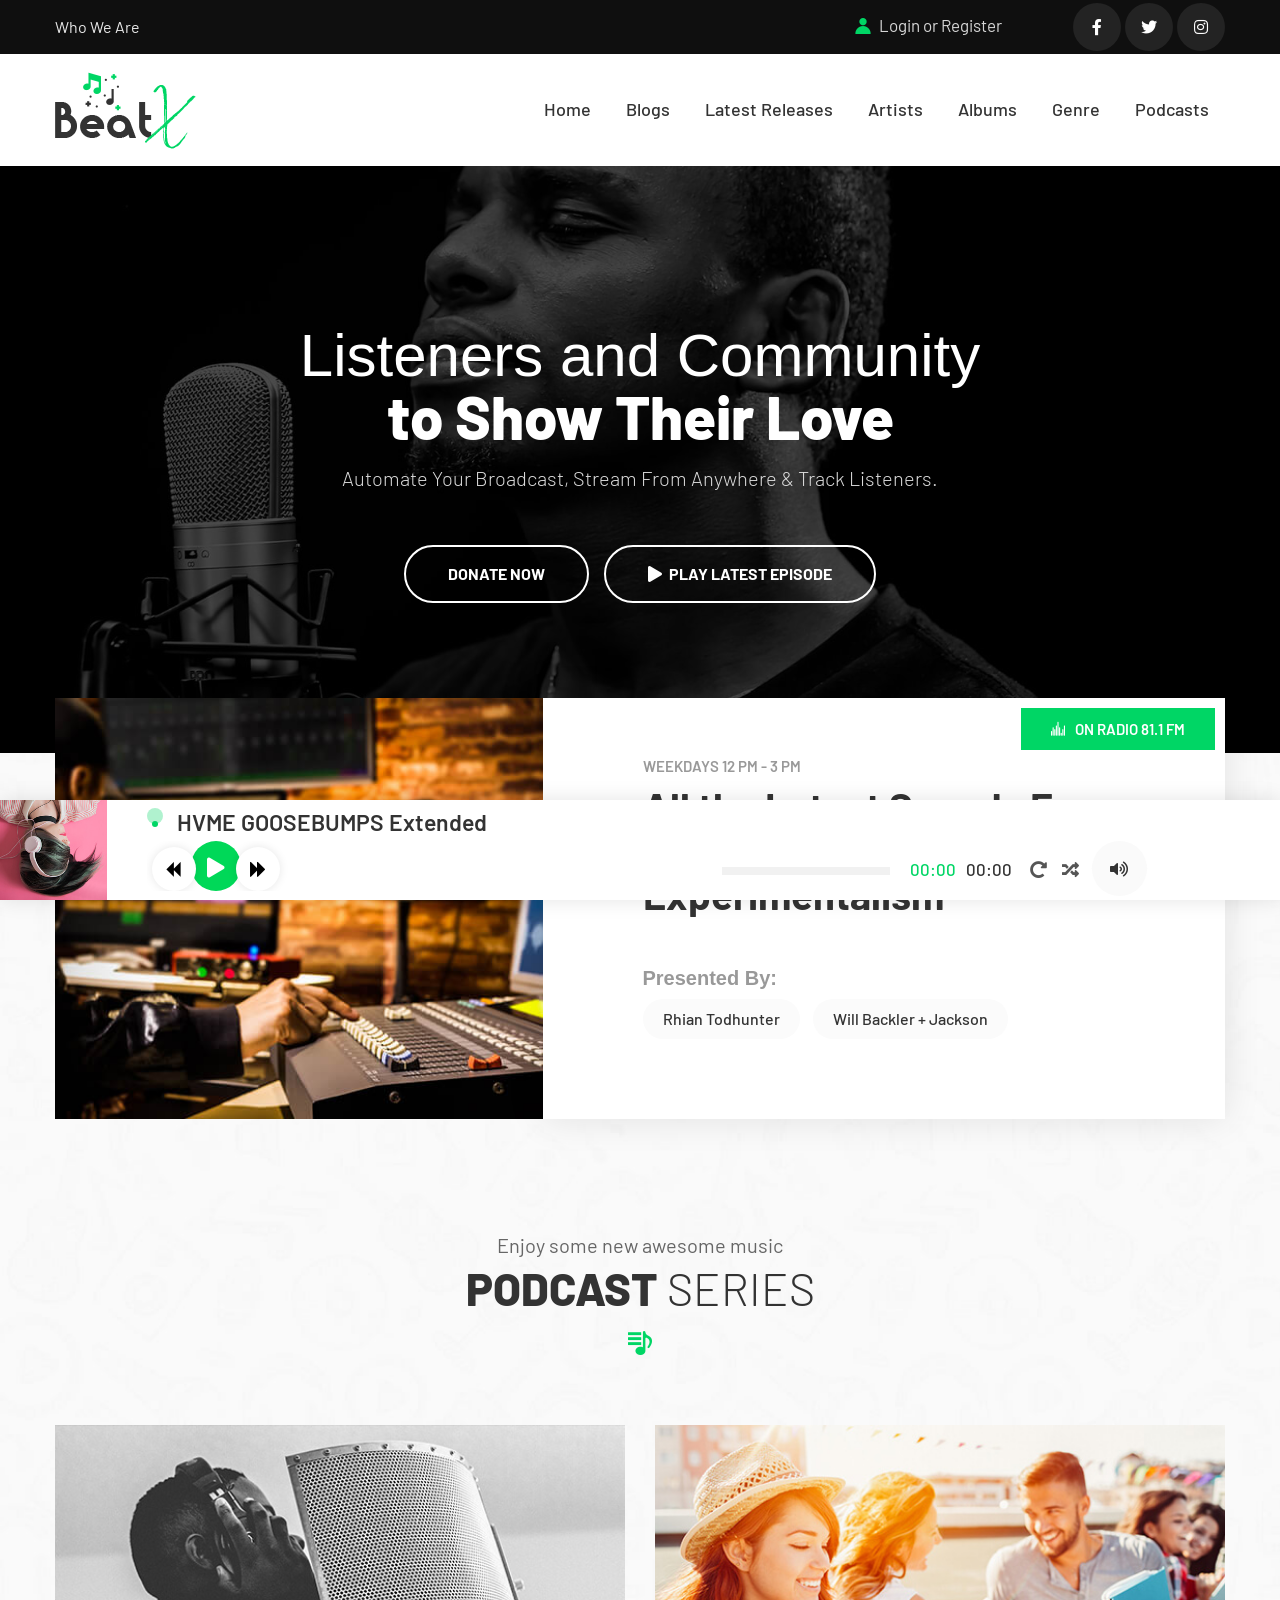
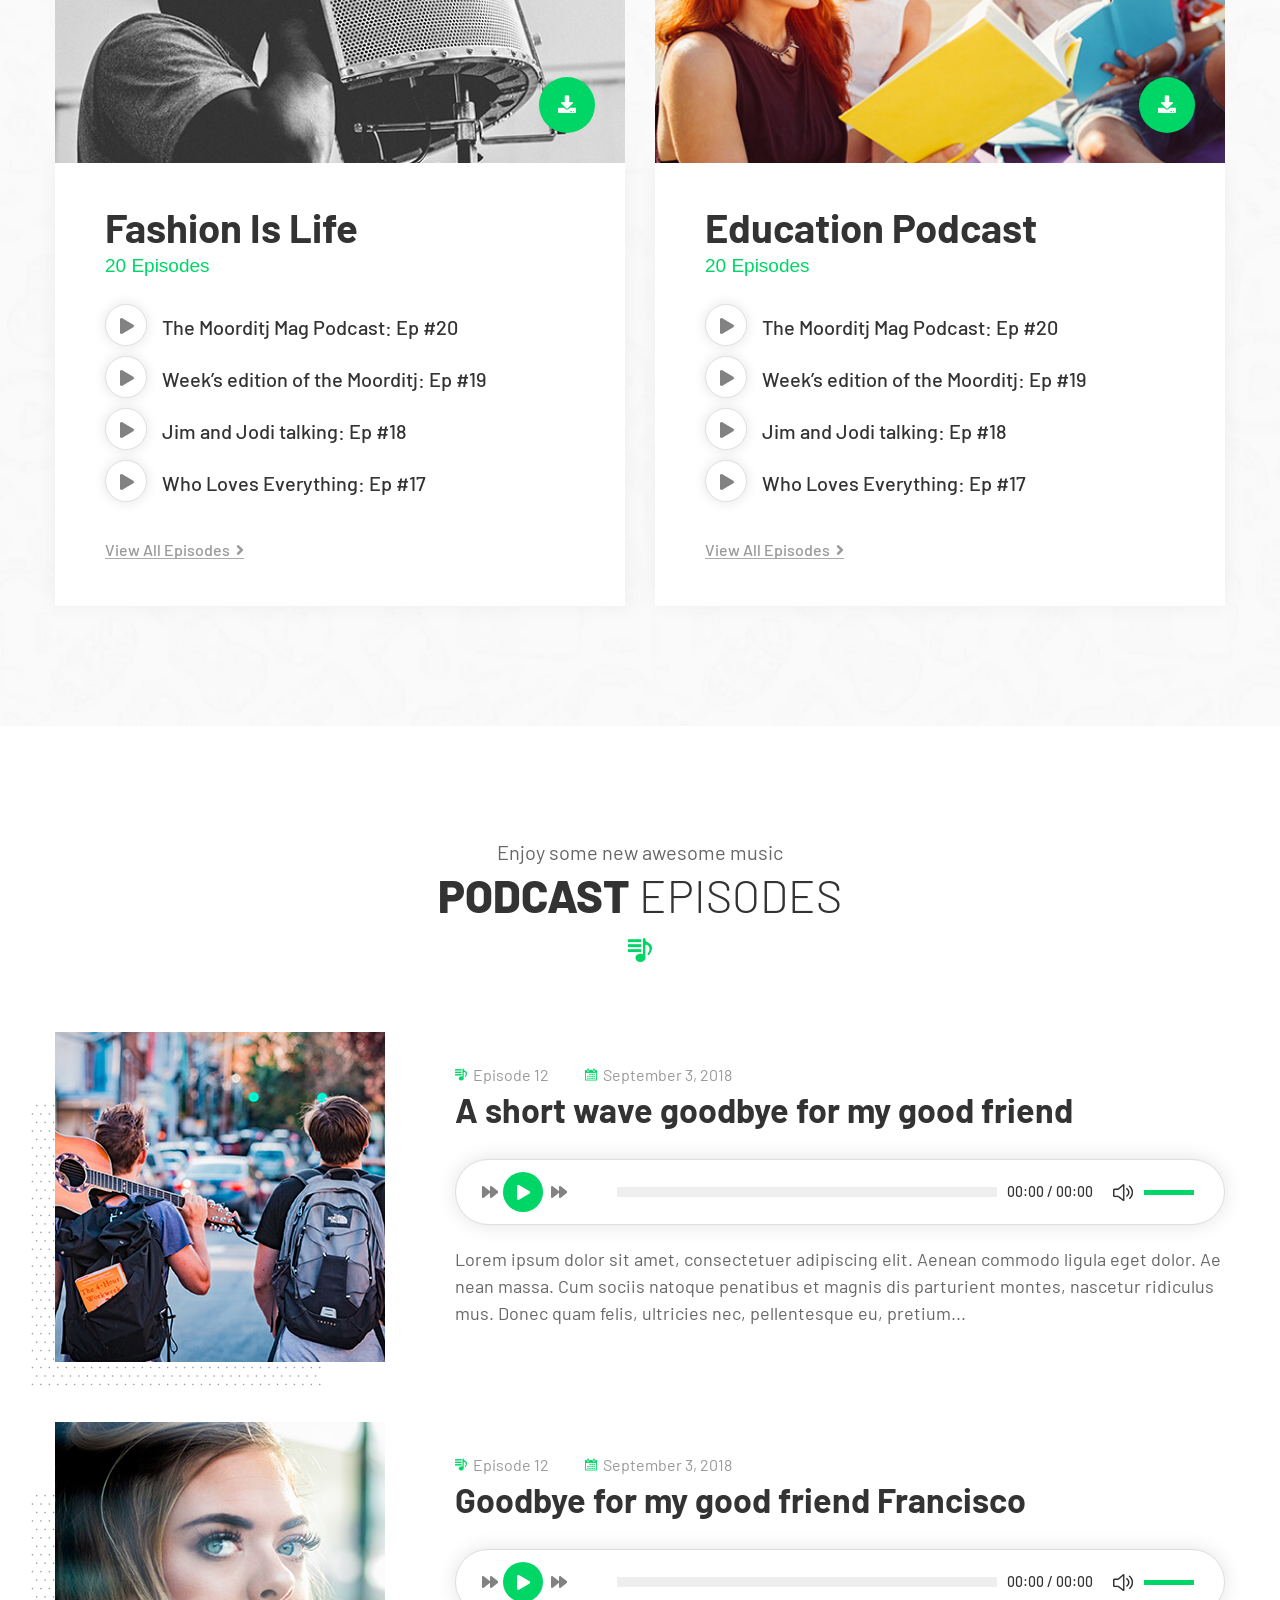
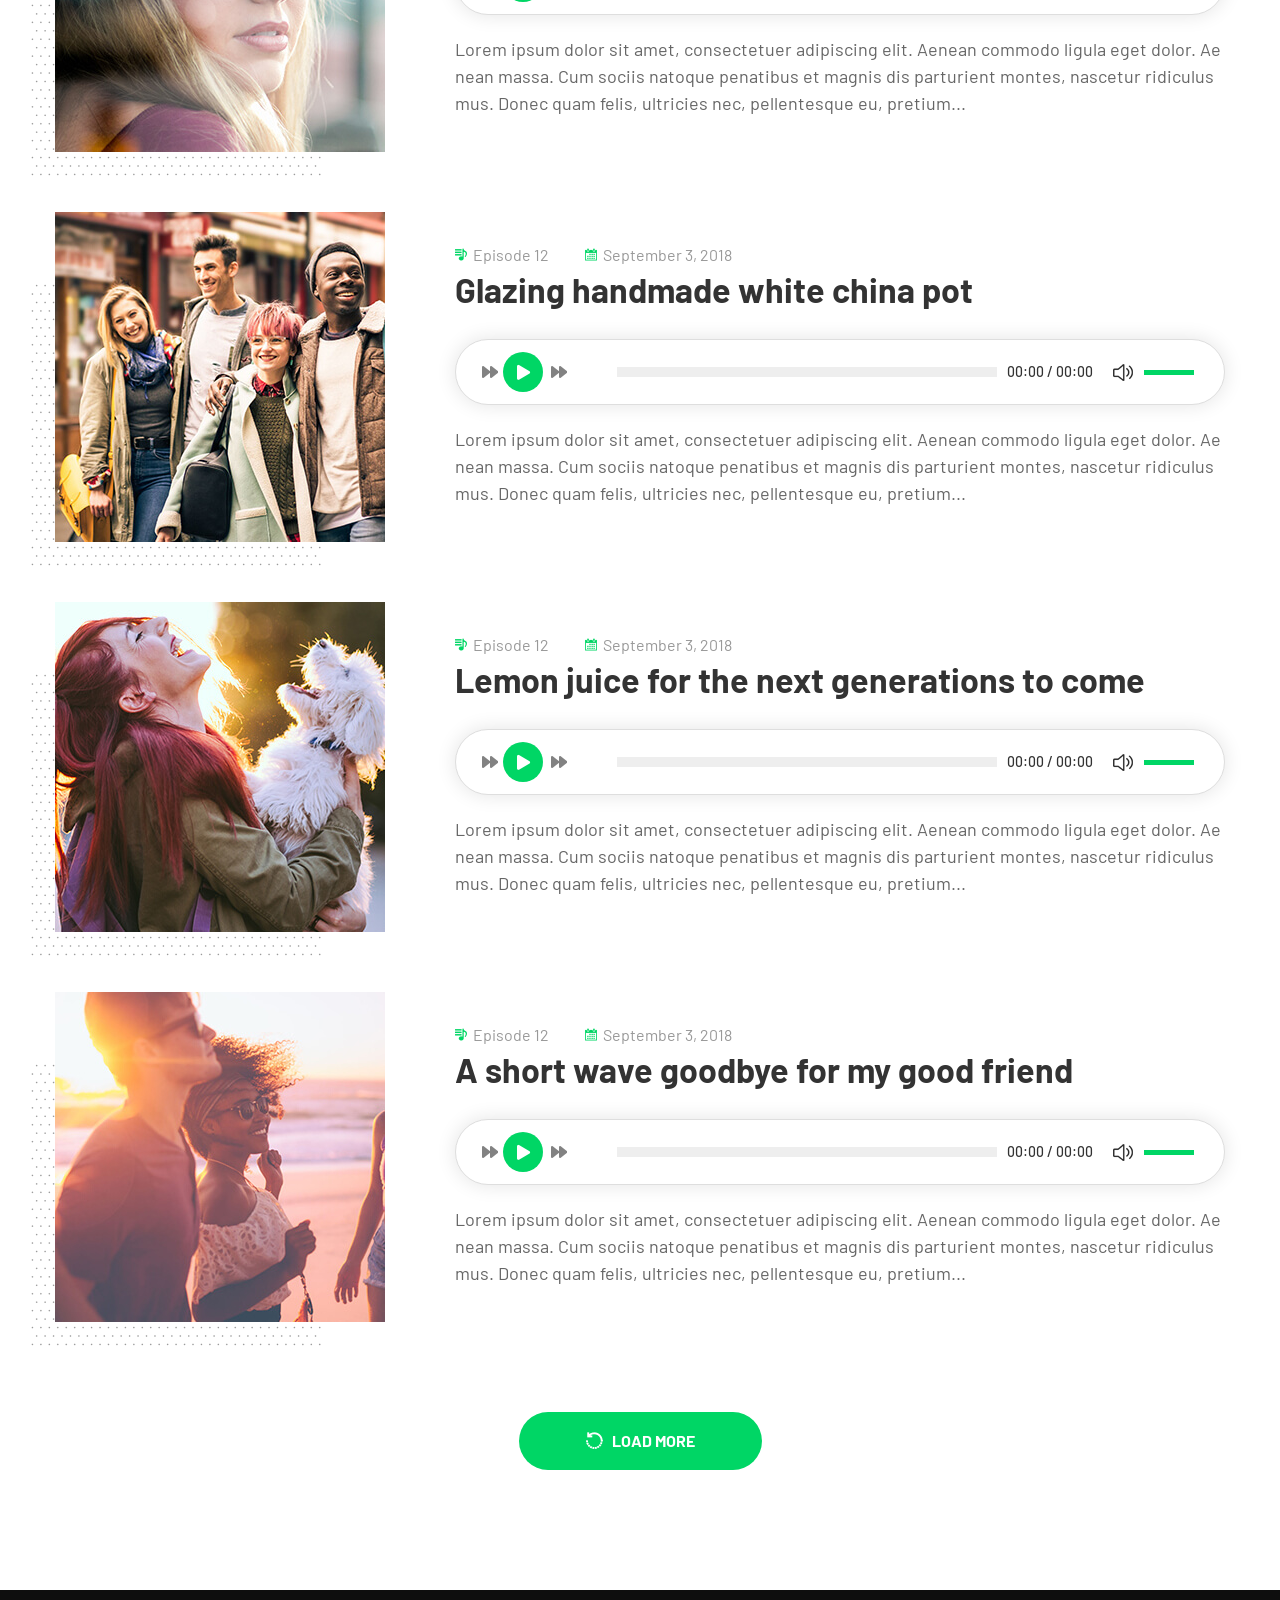
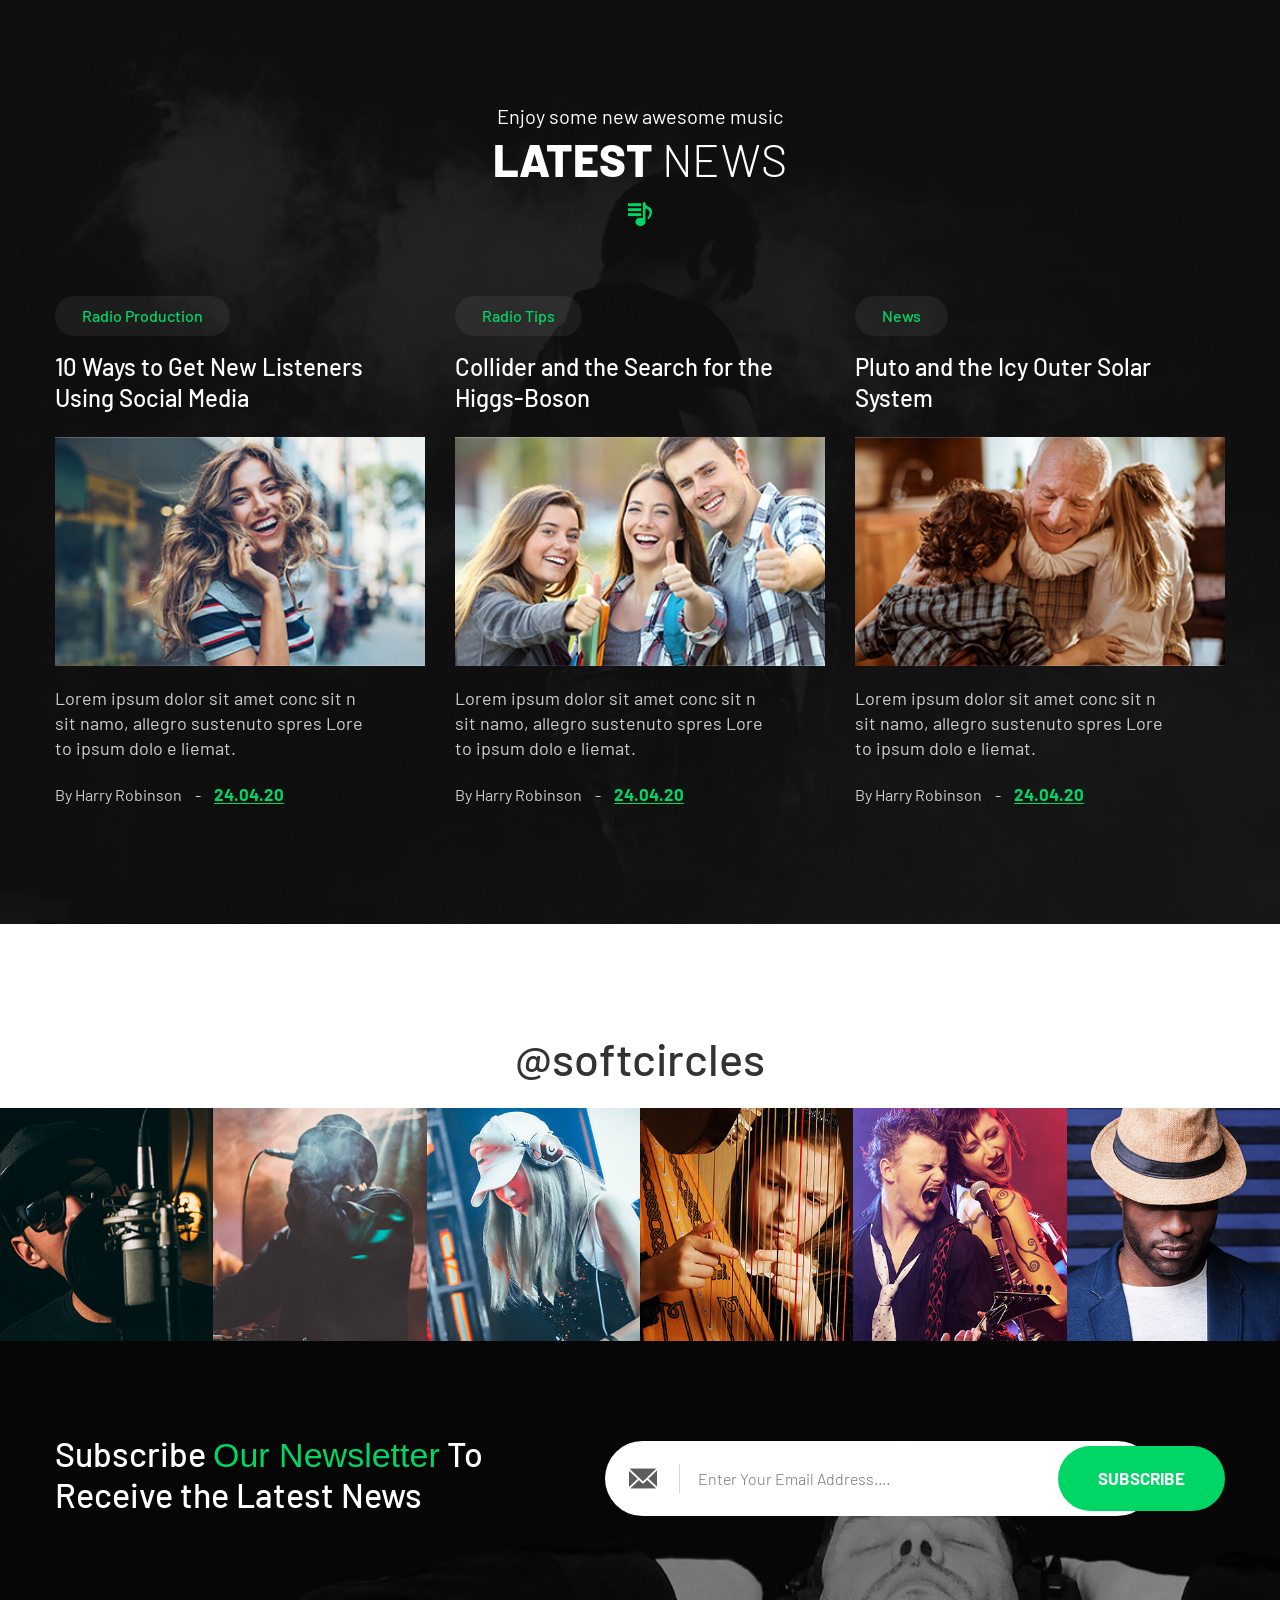
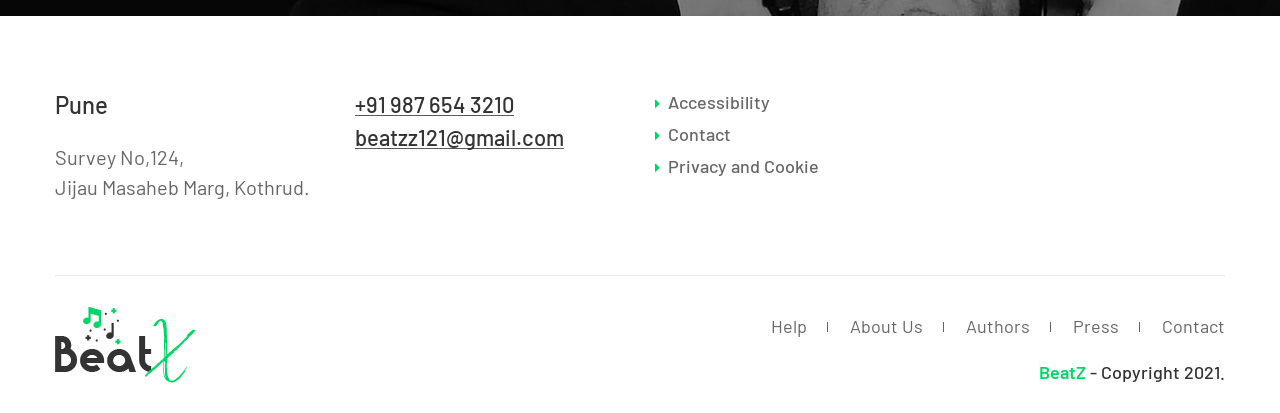
==== beatz/beatz/index.html @ 2dca19de "First Page test Completed" ====
﻿<!DOCTYPE html>
<html lang="en">
<head>
    <meta charset="UTF-8">
    <title>BeatZ</title>
    <meta name="viewport" content="width=device-width, initial-scale=1, shrink-to-fit=no">
    <meta name="description" content="BeatX - Multipurpose Audio Podcast and Music HTML Template" />
    <meta name="author" content="Softcircles">
    <meta name="keywords" content="" />
    <link rel="icon" href="images/favicon.png">
    <link rel="stylesheet" type="text/css" href="css/animate.css">
    <link rel="stylesheet" type="text/css" href="css/bootstrap.min.css">
    <link rel="stylesheet" type="text/css" href="css/all.min.css">
    <link rel="stylesheet" type="text/css" href="css/slick.css">
    <link rel="stylesheet" type="text/css" href="css/slick-theme.css">
    <link rel="stylesheet" type="text/css" href="css/flaticon.css">
    <link rel="stylesheet" type="text/css" href="css/maudio.css">
    <link rel="stylesheet" type="text/css" href="css/jplayer.blue.monday.min.css" />
    <link rel="stylesheet" type="text/css" href="css/style.css">
    <link rel="stylesheet" type="text/css" href="css/color.css">
    <link rel="stylesheet" type="text/css" href="css/rtl.css">
    <link rel="stylesheet" type="text/css" href="css/responsive.css">
    <link rel="alternate stylesheet" type="text/css" href="css/color.css" title="color1" />
    <link rel="alternate stylesheet" type="text/css" href="css/color-schemes/color2.css" title="color2" />
    <link rel="alternate stylesheet" type="text/css" href="css/color-schemes/color3.css" title="color3" />
    <link rel="alternate stylesheet" type="text/css" href="css/color-schemes/color4.css" title="color4" />
    <link rel="alternate stylesheet" type="text/css" href="css/color-schemes/color5.css" title="color5" />
    <link rel="alternate stylesheet" type="text/css" href="css/color-schemes/color6.css" title="color6" />
    <style>
        .beatx-playyer .jp-audio .jp-play {
            width: 50px;
            height: 50px;
            line-height: 52px;
        }

        .beatx-playyer .jp-play i {
            font-size: 20px;
        }

        .musicc-controls .beatx-playyer .jp-title {
            margin-bottom: 0px;
            font-size: 23px;
        }

        .jp-audio .jp-interface, .jp-audio-stream .jp-interface {
            height: 100px !important;
        }

        .musicc-controls .beatx-playyer .jp-audio .jp-controls {
            margin-bottom: 5px;
        }

        .beatx-playyer .jp-audio .jp-type-playlist .jp-time-holder {
            height: 19px;
        }

        .beatx-playyer .jp-current-time, .beatx-playyer .jp-duration,
        .beatx-playyer .jp-toggles button {
            font-size: 17px;
        }

        .fixed-player {
            position: fixed;
            bottom: 0;
            z-index: 999;
        }
    </style>
</head>
<body>
    <div id="jquery_jplayer_1" class="cp-jplayer"></div>

    <div class="wrapper">

        <header>
            <div class="top-header">
                <div class="container">
                    <div class="row align-items-center">
                        <div class="col-xl-8 col-lg-7 col-md-6">
                            <ul class="tp-links">
                                <li><a href="#" title="">Who We Are</a></li>
                            </ul>
                        </div>
                        <div class="col-xl-4 col-lg-5 col-md-6 mll-auto">
                            <a href="login-register.html" title="" class="login"><i class="flaticon-user"></i>Login or Register</a>
                            <ul class="social-links">
                                <li><a href="#" title=""><i class="fab fa-facebook-f"></i></a></li>
                                <li><a href="#" title=""><i class="fab fa-twitter"></i></a></li>
                                <li><a href="#" title=""><i class="fab fa-instagram"></i></a></li>
                            </ul>
                            <div class="clearfix"></div>
                        </div>
                    </div>
                </div>
            </div>
            <div class="bottom-header">
                <div class="container">
                    <div class="header-content">
                        <div class="logo">
                            <a href="index.html" title=""><img src="images/logo.png" alt=""></a>
                        </div>
                        <nav>
                            <ul>
                                <li><a href="#/home" class="home">Home</a></li>
                                <li><a href="#/blog" class="blogs">Blogs</a></li>
                                <li><a href="#/release" class="release">Latest Releases</a></li>
                                <li><a href="#/authors" class="authors">Artists</a></li>
                                <li><a href="#">Albums</a></li>
                                <li><a href="#">Genre</a></li>
                                <li><a href="#/podcasts" class="podcasts">Podcasts</a></li>
                            </ul>
                        </nav>
                        <a href="#" title="" id="toggle" class="menu-btn"><img src="images/bars.png" alt=""></a>
                    </div>
                </div>
            </div>
        </header>

        <div class="responsive-mobile-menu d-flex flex-wrap align-items-end">
            <a href="#" title="" class="close-menu">
                <i class="fa fa-times"></i>
            </a>
            <ul class="mb-menu">
                <li><a class="active" href="#home">Home</a></li>
                <li><a href="#blogs">Blogs</a></li>
                <li><a href="#release">Latest Releases</a></li>
                <li><a href="#">Artists</a></li>
                <li><a href="#">Albums</a></li>
                <li><a href="#">Genre</a></li>
                <li><a href="#">Podcasts</a></li>
            </ul>

        </div>
        <section id="content">
            <section class="main-banner overlay">
                <div class="container">
                    <div class="banner-text text-center">
                        <h2>Listeners and Community <strong>to Show Their Love</strong></h2>
                        <p>Automate Your Broadcast, Stream From Anywhere & Track Listeners.</p>
                        <ul>
                            <li><a href="donate.html" title="" class="btn-default">Donate Now <span></span></a></li>
                            <li><a href="about.html" title="" class="btn-default open-music-player"><i class="fa fa-play"></i>Play Latest Episode <span></span></a></li>
                        </ul>
                    </div>
                </div>
            </section>


            <a href="#" title="" class="remove-music-player v2"><i class="fa fa-angle-up"></i></a>
            <div class="beatx-playyer fixed-player">
                <a href="#" title="" class="remove-music-player"><i class="fa fa-angle-down"></i></a>
                <div class="container-fluid">
                    <div id="jp_container_2" class="jp-audio" role="application" aria-label="media player">
                        <div class="jp-type-playlist">
                            <div class="jp-gui jp-interface align-items-center">
                                <div class="musicc-controls">
                                    <div class="row align-items-center">
                                        <div class="col-xl-4">
                                            <div class="song-title">
                                                <h2 class="jp-title"></h2>
                                            </div>
                                        </div>
                                        <div class="col-xl-3 col-lg-4">
                                            <div class="jp-controls d-flex flex-wrap align-items-center justify-content-end">
                                                <button class="jp-previous" role="button" tabindex="0"><i class="flaticon-backward-arrows-couple-pointing-to-left"></i></button>
                                                <button class="jp-play" role="button" tabindex="0"><i class="fa fa-play"></i></button>
                                                <button class="jp-next" role="button" tabindex="0"><i class="flaticon-fast-forward"></i></button>
                                            </div>
                                        </div>
                                        <div class="col-xl-5 col-lg-8 text-right">
                                            <div class="controls-sc">
                                                <div class="jp-progress">
                                                    <div class="jp-seek-bar">
                                                        <div class="jp-play-bar"></div>
                                                    </div>
                                                </div>
                                                <div class="jp-time-holder">
                                                    <div class="jp-current-time" role="timer" aria-label="time">&nbsp;</div>
                                                    <div class="jp-duration" role="timer" aria-label="duration">&nbsp;</div>
                                                </div>
                                                <div class="jp-toggles">
                                                    <button class="jp-repeat" role="button" tabindex="0"><i class="fa fa-redo-alt"></i></button>
                                                    <button class="jp-shuffle" role="button" tabindex="0"><i class="fa fa-random"></i></button>
                                                </div>
                                                <div class="jp-volume-controls">
                                                    <div class="jp-volume-bar">
                                                        <div class="jp-volume-bar-value"></div>
                                                    </div>
                                                    <button class="jp-mute" role="button" tabindex="0"><i class="fa fa-volume-up"></i></button>
                                                </div>
                                            </div>
                                        </div>
                                    </div>
                                </div>
                            </div>
                            <div class="jp-playlist">
                                <h3>Episodes</h3>
                                <ul>
                                    <li>&nbsp;</li>
                                </ul>
                            </div>
                            <div class="jp-no-solution">
                                <span>Update Required</span>
                                To play the media you will need to either update your browser to a recent version or update your <a href="http://get.adobe.com/flashplayer/" target="_blank">Flash plugin</a>.
                            </div>
                        </div>
                    </div>
                </div>
            </div>

            <section class="block pt-0">
                <div class="fixed-bg bg1"></div>
                <div class="about-section">
                    <div class="container">
                        <div class="abt-sec">
                            <div class="row m-0">
                                <div class="col-lg-5 p-0">
                                    <div class="abt-img">
                                        <img src="images/resources/img1.jpg" alt="" class="w-100">
                                    </div>
                                </div>
                                <div class="col-lg-7 p-0">
                                    <div class="abt-text">
                                        <h5 class="rad-status"><i class="flaticon-sound-bars"></i>On Radio 81.1 FM</h5>
                                        <span>Weekdays 12 PM - 3 PM</span>
                                        <h2>All the Latest Sounds From Indie Pop to Out There Experimentalism</h2>
                                        <div class="presented">
                                            <h3>Presented By:</h3>
                                            <ul>
                                                <li><a href="#" title="">Rhian Todhunter</a></li>
                                                <li><a href="#" title="">Will Backler + Jackson</a></li>
                                            </ul>
                                        </div>
                                    </div>
                                </div>
                            </div>
                        </div>
                    </div>
                </div>
                <section class="block pb-0">
                    <div class="container">
                        <div class="section-title text-center">
                            <span>Enjoy some new awesome music</span>
                            <h2>PODCAST <span>SERIES</span></h2>
                            <i class="flaticon-playlist"></i>
                        </div>
                        <div class="podcast-series">
                            <div class="row">
                                <div class="col-lg-6">
                                    <div class="pod-series">
                                        <div class="pod-thumbnail">
                                            <img src="images/resources/img2.jpg" alt="" class="w-100">
                                            <a href="#" title="" class="download"><i class="fa fa-download"></i></a>
                                        </div>
                                        <div class="pod-info">
                                            <h3>Fashion Is Life</h3>
                                            <h4>20 Episodes</h4>
                                            <ul class="songs-list">
                                                <li>
                                                    <div class="mm-audio">
                                                        <audio controls src="http://www.jplayer.org/audio/mp3/Miaow-04-Lismore.mp3"></audio>
                                                    </div>
                                                    <h3>The Moorditj Mag Podcast: Ep #20</h3>
                                                </li>
                                                <li>
                                                    <div class="mm-audio">
                                                        <audio controls src="http://www.jplayer.org/audio/mp3/TSP-05-Your_face.mp3"></audio>
                                                    </div>
                                                    <h3>Week’s edition of the Moorditj: Ep #19</h3>
                                                </li>
                                                <li>
                                                    <div class="mm-audio">
                                                        <audio controls src="http://www.jplayer.org/audio/mp3/TSP-01-Cro_magnon_man.mp3"></audio>
                                                    </div>
                                                    <h3>Jim and Jodi talking: Ep #18</h3>
                                                </li>
                                                <li>
                                                    <div class="mm-audio">
                                                        <audio controls src="http://www.jplayer.org/audio/mp3/TSP-07-Cybersonnet.mp3"></audio>
                                                    </div>
                                                    <h3>Who Loves Everything: Ep #17</h3>
                                                </li>
                                            </ul>
                                            <a href="podcast-details.html" title="" class="view-btn">View All Episodes  <i class="fa fa-angle-right"></i></a>
                                        </div><!--pod-info end-->
                                    </div><!--pod-series end-->
                                </div>
                                <div class="col-lg-6">
                                    <div class="pod-series">
                                        <div class="pod-thumbnail">
                                            <img src="images/resources/img3.jpg" alt="" class="w-100">
                                            <a href="#" title="" class="download"><i class="fa fa-download"></i></a>
                                        </div><!--pod-thumbnail end-->
                                        <div class="pod-info">
                                            <h3>Education Podcast</h3>
                                            <h4>20 Episodes</h4>
                                            <ul class="songs-list">
                                                <li>
                                                    <div class="mm-audio">
                                                        <audio controls src="http://www.jplayer.org/audio/mp3/Miaow-04-Lismore.mp3"></audio>
                                                    </div>
                                                    <h3>The Moorditj Mag Podcast: Ep #20</h3>
                                                </li>
                                                <li>
                                                    <div class="mm-audio">
                                                        <audio controls src="http://www.jplayer.org/audio/mp3/TSP-05-Your_face.mp3"></audio>
                                                    </div>
                                                    <h3>Week’s edition of the Moorditj: Ep #19</h3>
                                                </li>
                                                <li>
                                                    <div class="mm-audio">
                                                        <audio controls src="http://www.jplayer.org/audio/mp3/TSP-01-Cro_magnon_man.mp3"></audio>
                                                    </div>
                                                    <h3>Jim and Jodi talking: Ep #18</h3>
                                                </li>
                                                <li>
                                                    <div class="mm-audio">
                                                        <audio controls src="http://www.jplayer.org/audio/mp3/TSP-07-Cybersonnet.mp3"></audio>
                                                    </div>
                                                    <h3>Who Loves Everything: Ep #17</h3>
                                                </li>
                                            </ul>
                                            <a href="podcast-details.html" title="" class="view-btn">View All Episodes  <i class="fa fa-angle-right"></i></a>
                                        </div><!--pod-info end-->
                                    </div><!--pod-series end-->
                                </div>
                            </div>
                        </div><!--podcast-series end-->
                    </div>
                </section>
            </section>

            <section class="block">
                <div class="container">
                    <div class="section-title text-center">
                        <span>Enjoy some new awesome music</span>
                        <h2>PODCAST <span>Episodes</span></h2>
                        <i class="flaticon-playlist"></i>
                    </div><!--section-title end-->
                    <div class="podcast-episodes">
                        <div class="podcast-epd">
                            <div class="row align-items-center">
                                <div class="col-lg-4">
                                    <div class="podcast-thumb">
                                        <img src="images/resources/img4.jpg" alt="" class="w-100">
                                    </div><!--podcast-thumb end-->
                                </div>
                                <div class="col-lg-8">
                                    <div class="podcast-ep-info">
                                        <ul class="pod-meta">
                                            <li>
                                                <i class="flaticon-playlist"></i>
                                                Episode 12
                                            </li>
                                            <li>
                                                <i class="flaticon-date"></i>
                                                September 3, 2018
                                            </li>
                                        </ul>
                                        <h2>A short wave goodbye for my good friend</h2>
                                        <div class="music-player">
                                            <audio controls src="http://www.jplayer.org/audio/mp3/Miaow-04-Lismore.mp3"></audio>
                                        </div>
                                        <p>Lorem ipsum dolor sit amet, consectetuer adipiscing elit. Aenean commodo ligula eget dolor. Ae nean massa. Cum sociis natoque penatibus et magnis dis parturient montes, nascetur ridiculus mus. Donec quam felis, ultricies nec, pellentesque eu, pretium...</p>
                                    </div><!--podcast-ep-info end-->
                                </div>
                            </div>
                        </div><!--podcast-epd end-->
                        <div class="podcast-epd">
                            <div class="row align-items-center">
                                <div class="col-lg-4">
                                    <div class="podcast-thumb">
                                        <img src="images/resources/img5.jpg" alt="" class="w-100">
                                    </div><!--podcast-thumb end-->
                                </div>
                                <div class="col-lg-8">
                                    <div class="podcast-ep-info">
                                        <ul class="pod-meta">
                                            <li>
                                                <i class="flaticon-playlist"></i>
                                                Episode 12
                                            </li>
                                            <li>
                                                <i class="flaticon-date"></i>
                                                September 3, 2018
                                            </li>
                                        </ul>
                                        <h2>Goodbye for my good friend Francisco</h2>
                                        <div class="music-player">
                                            <audio controls src="http://www.jplayer.org/audio/mp3/TSP-07-Cybersonnet.mp3"></audio>
                                        </div>
                                        <p>Lorem ipsum dolor sit amet, consectetuer adipiscing elit. Aenean commodo ligula eget dolor. Ae nean massa. Cum sociis natoque penatibus et magnis dis parturient montes, nascetur ridiculus mus. Donec quam felis, ultricies nec, pellentesque eu, pretium...</p>
                                    </div><!--podcast-ep-info end-->
                                </div>
                            </div>
                        </div><!--podcast-epd end-->
                        <div class="podcast-epd">
                            <div class="row align-items-center">
                                <div class="col-lg-4">
                                    <div class="podcast-thumb">
                                        <img src="images/resources/img6.jpg" alt="" class="w-100">
                                    </div><!--podcast-thumb end-->
                                </div>
                                <div class="col-lg-8">
                                    <div class="podcast-ep-info">
                                        <ul class="pod-meta">
                                            <li>
                                                <i class="flaticon-playlist"></i>
                                                Episode 12
                                            </li>
                                            <li>
                                                <i class="flaticon-date"></i>
                                                September 3, 2018
                                            </li>
                                        </ul>
                                        <h2>Glazing handmade white china pot</h2>
                                        <div class="music-player">
                                            <audio controls src="http://www.jplayer.org/audio/mp3/Miaow-01-Tempered-song.mp3"></audio>
                                        </div>
                                        <p>Lorem ipsum dolor sit amet, consectetuer adipiscing elit. Aenean commodo ligula eget dolor. Ae nean massa. Cum sociis natoque penatibus et magnis dis parturient montes, nascetur ridiculus mus. Donec quam felis, ultricies nec, pellentesque eu, pretium...</p>
                                    </div><!--podcast-ep-info end-->
                                </div>
                            </div>
                        </div><!--podcast-epd end-->
                        <div class="podcast-epd">
                            <div class="row align-items-center">
                                <div class="col-lg-4">
                                    <div class="podcast-thumb">
                                        <img src="images/resources/img7.jpg" alt="" class="w-100">
                                    </div><!--podcast-thumb end-->
                                </div>
                                <div class="col-lg-8">
                                    <div class="podcast-ep-info">
                                        <ul class="pod-meta">
                                            <li>
                                                <i class="flaticon-playlist"></i>
                                                Episode 12
                                            </li>
                                            <li>
                                                <i class="flaticon-date"></i>
                                                September 3, 2018
                                            </li>
                                        </ul>
                                        <h2>Lemon juice for the next generations to come</h2>
                                        <div class="music-player">
                                            <audio controls src="http://www.jplayer.org/audio/mp3/Miaow-02-Hidden.mp3"></audio>
                                        </div>
                                        <p>Lorem ipsum dolor sit amet, consectetuer adipiscing elit. Aenean commodo ligula eget dolor. Ae nean massa. Cum sociis natoque penatibus et magnis dis parturient montes, nascetur ridiculus mus. Donec quam felis, ultricies nec, pellentesque eu, pretium...</p>
                                    </div><!--podcast-ep-info end-->
                                </div>
                            </div>
                        </div><!--podcast-epd end-->
                        <div class="podcast-epd">
                            <div class="row align-items-center">
                                <div class="col-lg-4">
                                    <div class="podcast-thumb">
                                        <img src="images/resources/img8.jpg" alt="" class="w-100">
                                    </div><!--podcast-thumb end-->
                                </div>
                                <div class="col-lg-8">
                                    <div class="podcast-ep-info">
                                        <ul class="pod-meta">
                                            <li>
                                                <i class="flaticon-playlist"></i>
                                                Episode 12
                                            </li>
                                            <li>
                                                <i class="flaticon-date"></i>
                                                September 3, 2018
                                            </li>
                                        </ul>
                                        <h2>A short wave goodbye for my good friend</h2>
                                        <div class="music-player">
                                            <audio controls src="http://www.jplayer.org/audio/mp3/Miaow-03-Lentement.mp3"></audio>
                                        </div>
                                        <p>Lorem ipsum dolor sit amet, consectetuer adipiscing elit. Aenean commodo ligula eget dolor. Ae nean massa. Cum sociis natoque penatibus et magnis dis parturient montes, nascetur ridiculus mus. Donec quam felis, ultricies nec, pellentesque eu, pretium...</p>
                                    </div><!--podcast-ep-info end-->
                                </div>
                            </div>
                        </div><!--podcast-epd end-->
                    </div><!--podcast-episodes end-->
                    <div class="load-more text-center">
                        <a href="podcast-details.html" title="" class="btn-default"><i class="flaticon-reload"></i>Load More <span></span></a>
                    </div><!--load-more end-->
                </div>
            </section>

            <section class="block">
                <div class="fixed-bg bg2 overlay-bg"></div>
                <div class="container">
                    <div class="section-title white text-center">
                        <span>Enjoy some new awesome music</span>
                        <h2>Latest <span>News</span></h2>
                        <i class="flaticon-playlist"></i>
                    </div><!--section-title end-->
                    <div class="blog-posts">
                        <div class="row">
                            <div class="col-lg-4 col-md-6">
                                <div class="post">
                                    <span class="category">Radio Production</span>
                                    <h2 class="post-title"><a href="blog-details.html" title="">10 Ways to Get New Listeners Using Social Media</a></h2>
                                    <img src="images/resources/img9.jpg" alt="" class="w-100">
                                    <p>Lorem ipsum dolor sit amet conc sit n sit namo, allegro sustenuto spres Lore to ipsum dolo e liemat.</p>
                                    <a href="#" title="" class="posted-by"><span>  By  Harry Robinson</span> - <strong>24.04.20</strong></a>
                                </div><!--post end-->
                            </div>
                            <div class="col-lg-4 col-md-6">
                                <div class="post">
                                    <span class="category">Radio Tips</span>
                                    <h2 class="post-title"><a href="blog-details.html" title="">Collider and the Search for the Higgs-Boson</a></h2>
                                    <img src="images/resources/img10.jpg" alt="" class="w-100">
                                    <p>Lorem ipsum dolor sit amet conc sit n sit namo, allegro sustenuto spres Lore to ipsum dolo e liemat.</p>
                                    <a href="#" title="" class="posted-by"><span>  By  Harry Robinson</span> - <strong>24.04.20</strong></a>
                                </div><!--post end-->
                            </div>
                            <div class="col-lg-4 col-md-6">
                                <div class="post">
                                    <span class="category">News</span>
                                    <h2 class="post-title"><a href="blog-details.html" title="">Pluto and the Icy Outer Solar System</a></h2>
                                    <img src="images/resources/img11.jpg" alt="" class="w-100">
                                    <p>Lorem ipsum dolor sit amet conc sit n sit namo, allegro sustenuto spres Lore to ipsum dolo e liemat.</p>
                                    <a href="#" title="" class="posted-by"><span>  By  Harry Robinson</span> - <strong>24.04.20</strong></a>
                                </div><!--post end-->
                            </div>
                        </div>
                    </div><!--blog-posts end-->
                </div>
            </section>

            <section class="block pb-0">
                <div class="container-fluid p-0">
                    <h3 class="hd-title"><a href="#" title="">@softcircles</a></h3>
                    <div class="insta-section">
                        <div class="row">
                            <div class="col-md-2 col-sm-4 col-4">
                                <div class="insta">
                                    <img src="images/resources/img12.jpg" alt="" class="w-100">
                                    <ul class="lzt">
                                        <li><i class="flaticon-heart-1"></i> 12</li>
                                        <li><i class="flaticon-comment"></i> 45</li>
                                    </ul>
                                </div><!--insta end-->
                            </div>
                            <div class="col-md-2 col-sm-4 col-4">
                                <div class="insta">
                                    <img src="images/resources/img13.jpg" alt="" class="w-100">
                                    <ul class="lzt">
                                        <li><i class="flaticon-heart-1"></i> 12</li>
                                        <li><i class="flaticon-comment"></i> 45</li>
                                    </ul>
                                </div><!--insta end-->
                            </div>
                            <div class="col-md-2 col-sm-4 col-4">
                                <div class="insta">
                                    <img src="images/resources/img14.jpg" alt="" class="w-100">
                                    <ul class="lzt">
                                        <li><i class="flaticon-heart-1"></i> 12</li>
                                        <li><i class="flaticon-comment"></i> 45</li>
                                    </ul>
                                </div><!--insta end-->
                            </div>
                            <div class="col-md-2 col-sm-4 col-4">
                                <div class="insta">
                                    <img src="images/resources/img15.jpg" alt="" class="w-100">
                                    <ul class="lzt">
                                        <li><i class="flaticon-heart-1"></i> 12</li>
                                        <li><i class="flaticon-comment"></i> 45</li>
                                    </ul>
                                </div><!--insta end-->
                            </div>
                            <div class="col-md-2 col-sm-4 col-4">
                                <div class="insta">
                                    <img src="images/resources/img16.jpg" alt="" class="w-100">
                                    <ul class="lzt">
                                        <li><i class="flaticon-heart-1"></i> 12</li>
                                        <li><i class="flaticon-comment"></i> 45</li>
                                    </ul>
                                </div><!--insta end-->
                            </div>
                            <div class="col-md-2 col-sm-4 col-4">
                                <div class="insta">
                                    <img src="images/resources/img17.jpg" alt="" class="w-100">
                                    <ul class="lzt">
                                        <li><i class="flaticon-heart-1"></i> 12</li>
                                        <li><i class="flaticon-comment"></i> 45</li>
                                    </ul>
                                </div><!--insta end-->
                            </div>
                        </div>
                    </div><!--insta-section end-->
                </div>
            </section>
        </section>

        <section class="newsletter-sec">
            <div class="container">
                <div class="newsletter">
                    <div class="row align-items-center">
                        <div class="col-lg-5">
                            <div class="newz-txt">
                                <h3>Subscribe <span>Our Newsletter</span> To Receive the Latest News</h3>
                            </div>
                        </div>
                        <div class="col-lg-7">
                            <div class="newsletter-form">
                                <div class="input-field">
                                    <span class="env"><i class="flaticon-email"></i></span>
                                    <input type="email" name="email" placeholder="Enter Your Email Address....">
                                    <button type="submit" class="btn-default">Subscribe <span></span></button>
                                </div>
                            </div><!--newsletter-form end-->
                        </div>
                    </div>
                </div><!--newsletter end-->
            </div>
        </section>
        <footer>
            <div class="container">
                <div class="top-footer">
                    <div class="row">
                        <div class="col-lg-3 col-md-6">
                            <div class="widget widget-about">
                                <h3>Pune</h3>
                                <p>Survey No,124,<br />Jijau Masaheb Marg, Kothrud.</p>
                            </div><!--widget-about end-->
                        </div>
                        <div class="col-lg-3 col-md-6">
                            <div class="widget widget-contact">
                                <ul>
                                    <li>+91 987 654 3210</li>
                                    <li><a href="mailto:beatzz121@gmail.com" title="">beatzz121@gmail.com</a></li>
                                </ul>
                            </div><!--widget-contact end-->
                        </div>
                        <div class="col-lg-3 col-md-6">
                            <div class="widget widget-links">
                                <ul class="wd-links">
                                    <li><a href="#" title="">Accessibility</a></li>
                                    <li><a href="#" title="">Contact</a></li>
                                    <li><a href="#" title="">Privacy and Cookie </a></li>
                                </ul>
                            </div>
                        </div>
                        <!-- <div class="col-lg-3 col-md-6">
                            <div class="widget widget-links">
                                <ul class="wd-links">
                                    <li><a href="#" title="">Accessibility</a></li>
                                    <li><a href="#" title="">Contact</a></li>
                                    <li><a href="#" title="">Privacy and Cookie </a></li>
                                </ul>
                            </div>
                        </div> -->
                    </div>
                </div>
                <div class="bottom-footer">
                    <div class="row">
                        <div class="col-lg-3">
                            <div class="btm-logo">
                                <img src="images/logo.png" alt="">
                            </div>
                        </div>
                        <div class="col-lg-9">
                            <ul class="btm-links">
                                <li><a href="index.html" title="">Help</a></li>
                                <li><a href="about.html" title="">About Us</a></li>
                                <li><a href="authors.html" title="">Authors</a></li>

                                <li><a href="#" title="">Press</a></li>
                                <li><a href="contact.html" title="">Contact</a></li>
                            </ul>
                            <p class="copyright-txt"><strong>BeatZ</strong> - Copyright 2021.</p>
                        </div>
                    </div>
                </div>
            </div>
        </footer>

        <div id="jp_container_1" class="jp-audio fixed-player" role="application" aria-label="media player">
            <div class="jp-type-playlist">
                <div class="jp-gui jp-interface play-list-style align-items-center">
                    <div class="album-img">
                        <img src="images/resources/album-img.jpg" alt="">
                    </div><!--album-img end-->
                    <div class="musicc-controls">
                        <div class="beatx-playyer">
                            <div id="jp_container_2" class="jp-audio" role="application" aria-label="media player">
                                <div class="jp-type-playlist">
                                    <div class="jp-gui jp-interface align-items-center">
                                        <div class="musicc-controls">
                                            <div class="row align-items-center">
                                                <div class="col-xl-12">
                                                    <div class="song-title">
                                                        <h2 class="jp-title"></h2>
                                                    </div>
                                                </div>
                                                <div class="col-xl-5 col-lg-5 col-md-5">
                                                    <div class="jp-controls d-flex flex-wrap align-items-center justify-content-start">
                                                        <button class="jp-previous" role="button" tabindex="0"><i class="flaticon-backward-arrows-couple-pointing-to-left"></i></button>
                                                        <button class="jp-play" role="button" tabindex="0"><i class="fa fa-play"></i></button>
                                                        <button class="jp-next" role="button" tabindex="0"><i class="flaticon-fast-forward"></i></button>
                                                    </div>
                                                </div>
                                                <div class="col-xl-7 col-lg-7 col-md-7 text-right">
                                                    <div class="controls-sc">
                                                        <div class="jp-progress">
                                                            <div class="jp-seek-bar">
                                                                <div class="jp-play-bar"></div>
                                                            </div>
                                                        </div>
                                                        <div class="jp-time-holder">
                                                            <div class="jp-current-time" role="timer" aria-label="time">&nbsp;</div>
                                                            <div class="jp-duration" role="timer" aria-label="duration">&nbsp;</div>
                                                        </div>
                                                        <div class="jp-toggles">
                                                            <button class="jp-repeat" role="button" tabindex="0"><i class="fa fa-redo-alt"></i></button>
                                                            <button class="jp-shuffle" role="button" tabindex="0"><i class="fa fa-random"></i></button>
                                                        </div>
                                                        <div class="jp-volume-controls">
                                                            <!-- <button class="jp-mute" role="button" tabindex="0"><i class="fa fa-volume-off"></i></button> -->
                                                            <div class="jp-volume-bar">
                                                                <div class="jp-volume-bar-value"></div>
                                                            </div>
                                                            <button class="jp-mute" role="button" tabindex="0"><i class="fa fa-volume-up"></i></button>
                                                        </div>
                                                    </div>
                                                </div>
                                            </div>
                                        </div>
                                    </div>
                                    <div class="jp-playlist">
                                        <h3>Episodes</h3>
                                        <ul>
                                            <li>&nbsp;</li>
                                        </ul>
                                    </div>
                                    <div class="jp-no-solution">
                                        <span>Update Required</span>
                                        To play the media you will need to either update your browser to a recent version or update your <a href="http://get.adobe.com/flashplayer/" target="_blank">Flash plugin</a>.
                                    </div>
                                </div>
                            </div>
                        </div><!--beatx-music-player end-->
                    </div>
                </div>
                <div class="jp-playlist">
                    <h3>Episodes</h3>
                    <ul>
                        <li>&nbsp;</li>
                    </ul>
                </div>
                <div class="jp-no-solution">
                    <span>Update Required</span>
                    To play the media you will need to either update your browser to a recent version or update your <a href="http://get.adobe.com/flashplayer/" target="_blank">Flash plugin</a>.
                </div>
            </div>
        </div>

    </div>
    <script src="js/all.min.js?version=3"></script>
    <script src="https://code.jquery.com/jquery-3.6.0.min.js"></script>
    <script src="js/sammy.js" type="text/javascript" charset="utf-8"></script>

    <script>
		$(".jp-playlist").hide();
    </script>

    <script type="text/javascript" charset="utf-8">
		(function($) {
			var app = $.sammy(function() {

				this.get('#/', function() {
					$('#main').text('');
				});

				this.get('#/home', async function() {
					// const con = await fetch("home.html");
					// const res = await con.json();
					//
					// console.log(res);
					$("#content").load("home.html");

				});
				this.get('#/blog', async function() {
					// const con = await fetch("blogs_content.html");
					// const res = await con.json();
					$("#content").load("blogs_content.html");
					// console.log(con);

				});
				this.get('#/release', function() {

					$.ajax({
						url: 'admin.aspx/getAdmins',
						method:'post',
						contentType: 'application/json',
						data: '{aid:' + 1 + '}',
						dataType: 'json',
						success:function(data){
							console.log(data)
						}
					})
				});
				this.get('#/authors', function() {
					$("#content").load("authors_content.html");

				});
				this.get('#/podcasts', function() {
					$("#content").load("podcasts_content.html");

				});
				this.get('#/item/:id', async function(context) {
					console.log(context.params.id);

					// const res = await fetch('data.json');
					// const json = await res.json();
					// console.log(json);

					$.ajax({
						url: 'data.json',
						method: 'get',
						data: {

						},
						beforeSend:function (){
							console.log("Before");
						},
						success:function (res){
							console.log(res);
						},
						complete: function (){
							console.log("Completed")
						},
						error:function (e){
							console.log(e);
						}
					})

				});
			});

			$(function() {
				app.run()
			});
		})(jQuery);

    </script>
</body>

</html>
---- beatz/beatz/css/maudio.css ----
div.maudio .audio{height:0;overflow:hidden;display:none;}
div.maudio .audio-control{
  overflow:hidden;
  margin-top:10px;
  font-size: 12px;
  font-weight: normal;
}
div.maudio .audio-control a,
div.maudio .audio-control div{
  float:left;
  margin:0 5px;
  cursor:pointer;
}
div.maudio .audio-control a{
  display:block;
  background:url(../images/audio_icon.png) no-repeat 0 0;
  width:30px;
  height:30px;
  text-align:center;
  text-decoration:none;
  overflow:hidden;
}
div.maudio .audio-control a.play{
  border-radius:50%;
  background-color:#e6183f;
  background-position:10px 8px;
}
div.maudio.playing .audio-control a.play{
  background-position:11px -22px;
}
div.maudio .audio-control a.fast-reverse,
div.maudio .audio-control a.fast-forward{
  width:17px;
  height:17px;
  margin-top:7px;
  background-position:-50px 1px;
}
div.maudio .audio-control a.fast-reverse{
  background-position:-50px -59px;

}
div.maudio .audio-control a.fast-forward:hover{
  background-position:-50px -29px;
}
div.maudio .audio-control a.fast-reverse:hover{
  background-position:-50px -89px;
}

div.maudio .audio-control .progress-bar{
  width:145px;
  height:8px;
  margin:11px 5px;
  border-radius:3px;
  background:#afafaf;
  overflow:hidden;
}
div.maudio .audio-control .progress-pass{
  width:0;
  height:8px;
  margin:0;
  border-radius:3px;
  background:#e6183f;
}
div.maudio .audio-control .time-keep{
  height:30px;
  line-height:30px;
  color:#45556c;
  cursor:default;
}
div.maudio .audio-control .mute{
  width:21px;
  height:17px;
  margin-top:7px;
  background-position:0 -60px;
}
div.maudio .audio-control .mute.muted{
  background-position:0 -90px;
}
div.maudio .audio-control .volume-bar{
  width:50px;
  height:5px;
  margin-top:13px;
  border-radius:2px;
  background:#afafaf;
}
div.maudio .audio-control .volume-pass{
  width:100%;
  height:5px;
  margin:0;
  border-radius:2px;
  background:#e6183f;
}
---- beatz/beatz/css/jplayer.blue.monday.min.css ----
/*! Blue Monday Skin for jPlayer 2.9.2 ~ (c) 2009-2014 Happyworm Ltd ~ MIT License */.jp-audio :focus,.jp-audio-stream :focus,.jp-video :focus{outline:0}.jp-audio button::-moz-focus-inner,.jp-audio-stream button::-moz-focus-inner,.jp-video button::-moz-focus-inner{border:0}.jp-audio,.jp-audio-stream,.jp-video{font-size:16px;font-family:Verdana,Arial,sans-serif;line-height:1.6;color:#666;border:1px solid #009be3;background-color:#eee}.jp-audio{width:420px}.jp-audio-stream{width:182px}.jp-video-270p{width:480px}.jp-video-360p{width:640px}.jp-video-full{width:480px;height:270px;position:static!important;position:relative}.jp-video-full div div{z-index:1000}.jp-video-full .jp-jplayer{top:0;left:0;position:fixed!important;position:relative;overflow:hidden}.jp-video-full .jp-gui{position:fixed!important;position:static;top:0;left:0;width:100%;height:100%;z-index:1001}.jp-video-full .jp-interface{position:absolute!important;position:relative;bottom:0;left:0}.jp-interface{position:relative;background-color:#eee;width:100%}.jp-audio .jp-interface,.jp-audio-stream .jp-interface{height:80px}.jp-video .jp-interface{border-top:1px solid #009be3}.jp-controls-holder{clear:both;width:440px;margin:0 auto;position:relative;overflow:hidden;top:-8px}.jp-interface .jp-controls{margin:0;padding:0;overflow:hidden}.jp-audio .jp-controls{width:380px;padding:20px 20px 0}.jp-audio-stream .jp-controls{position:absolute;top:20px;left:20px;width:142px}.jp-video .jp-type-single .jp-controls{width:78px;margin-left:200px}.jp-video .jp-type-playlist .jp-controls{width:134px;margin-left:172px}.jp-video .jp-controls{float:left}.jp-controls button{display:block;float:left;overflow:hidden;text-indent:-9999px;border:none;cursor:pointer}.jp-play{width:40px;height:40px;background:url() no-repeat}.jp-play:focus{background:url() -41px 0 no-repeat}.jp-state-playing .jp-play:focus{}.jp-next,.jp-previous,.jp-stop{width:28px;height:28px;margin-top:6px}.jp-stop{background:url() 0 -83px no-repeat;margin-left:10px}.jp-stop:focus{background:url() -29px -83px no-repeat}.jp-previous{background:url() 0 -112px no-repeat}.jp-previous:focus{}.jp-next{background:url() 0 -141px no-repeat}.jp-next:focus{}.jp-progress{overflow:hidden;background-color:#ddd}.jp-audio .jp-progress{position:absolute;top:32px;height:15px}.jp-audio .jp-type-single .jp-progress{left:110px;width:186px}.jp-audio .jp-type-playlist .jp-progress{left:166px;width:130px}.jp-video .jp-progress{top:0;left:0;width:100%;height:10px}.jp-seek-bar{background:url() 0 -202px repeat-x;width:0;height:100%;cursor:pointer}.jp-play-bar{background:url() 0 -218px repeat-x;width:0;height:100%}.jp-seeking-bg{background:url()}.jp-state-no-volume .jp-volume-controls{display:none}.jp-volume-controls{position:absolute;top:32px;left:308px;width:200px}.jp-audio-stream .jp-volume-controls{left:70px}.jp-video .jp-volume-controls{top:12px;left:50px}.jp-volume-controls button{display:block;position:absolute;overflow:hidden;text-indent:-9999px;border:none;cursor:pointer}.jp-mute,.jp-volume-max{width:18px;height:15px}.jp-volume-max{left:74px}.jp-mute{background:url() 0 -170px no-repeat}.jp-mute:focus{}.jp-state-muted .jp-mute{background:url() -60px -170px no-repeat}.jp-state-muted .jp-mute:focus{}.jp-volume-max{background:url() 0 -186px no-repeat}.jp-volume-max:focus{}.jp-volume-bar{position:absolute;overflow:hidden;background:url() 0 -250px repeat-x;top:5px;left:22px;width:46px;height:5px;cursor:pointer}.jp-volume-bar-value{background:url() 0 -256px repeat-x;width:0;height:5px}.jp-audio .jp-time-holder{position:absolute;top:50px}.jp-audio .jp-type-single .jp-time-holder{left:110px;width:186px}.jp-audio .jp-type-playlist .jp-time-holder{left:166px;width:130px}.jp-current-time,.jp-duration{width:60px;font-size:.64em;font-style:oblique}.jp-current-time{float:left;display:inline;cursor:default}.jp-duration{float:right;display:inline;text-align:right;cursor:pointer}.jp-video .jp-current-time{margin-left:20px}.jp-video .jp-duration{margin-right:20px}.jp-details{font-weight:700;text-align:center;cursor:default}.jp-details,.jp-playlist{width:100%;background-color:#ccc;border-top:1px solid #009be3}.jp-type-playlist .jp-details,.jp-type-single .jp-details{border-top:none}.jp-details .jp-title{margin:0;padding:5px 20px;font-size:.72em;font-weight:700}.jp-playlist ul{list-style-type:none;margin:0;padding:0 20px;font-size:.72em}.jp-playlist li{padding:5px 0 4px 20px;border-bottom:1px solid #eee}.jp-playlist li div{display:inline}div.jp-type-playlist div.jp-playlist li:last-child{padding:5px 0 5px 20px;border-bottom:none}div.jp-type-playlist div.jp-playlist li.jp-playlist-current{list-style-type:square;list-style-position:inside;padding-left:7px}div.jp-type-playlist div.jp-playlist a{color:#333;text-decoration:none}div.jp-type-playlist div.jp-playlist a.jp-playlist-current,div.jp-type-playlist div.jp-playlist a:hover{color:#0d88c1}div.jp-type-playlist div.jp-playlist a.jp-playlist-item-remove{float:right;display:inline;text-align:right;margin-right:10px;font-weight:700;color:#666}div.jp-type-playlist div.jp-playlist a.jp-playlist-item-remove:hover{color:#0d88c1}div.jp-type-playlist div.jp-playlist span.jp-free-media{float:right;display:inline;text-align:right;margin-right:10px}div.jp-type-playlist div.jp-playlist span.jp-free-media a{color:#666}div.jp-type-playlist div.jp-playlist span.jp-free-media a:hover{color:#0d88c1}span.jp-artist{font-size:.8em;color:#666}.jp-video-play{width:100%;overflow:hidden;cursor:pointer;background-color:transparent}.jp-video-270p .jp-video-play{margin-top:-270px;height:270px}.jp-video-360p .jp-video-play{margin-top:-360px;height:360px}.jp-video-full .jp-video-play{height:100%}.jp-video-play-icon{position:relative;display:block;width:112px;height:100px;margin-left:-56px;margin-top:-50px;left:50%;top:50%;background:url(../image/jplayer.blue.monday.video.play.html) no-repeat;text-indent:-9999px;border:none;cursor:pointer}.jp-video-play-icon:focus{) 0 -100px no-repeat}.jp-jplayer,.jp-jplayer audio{width:0;height:0}.jp-jplayer{background-color:#000}.jp-toggles{padding:0;margin:0 auto;overflow:hidden}.jp-audio .jp-type-single .jp-toggles{width:25px}.jp-audio .jp-type-playlist .jp-toggles{width:55px;margin:0;position:absolute;left:325px;top:50px}.jp-video .jp-toggles{position:absolute;right:16px;margin:10px 0 0;width:100px}.jp-toggles button{display:block;float:left;width:25px;height:18px;text-indent:-9999px;line-height:100%;border:none;cursor:pointer}.jp-full-screen{background:url() 0 -310px no-repeat;margin-left:20px}.jp-full-screen:focus{}.jp-state-full-screen .jp-full-screen{background:url() -60px -310px no-repeat}.jp-state-full-screen .jp-full-screen:focus{}.jp-repeat{background:url() 0 -290px no-repeat}.jp-repeat:focus{}.jp-state-looped .jp-repeat{background:url() -60px -290px no-repeat}.jp-state-looped .jp-repeat:focus{}.jp-shuffle{background:url() 0 -270px no-repeat;margin-left:5px}.jp-shuffle:focus{}.jp-state-shuffled .jp-shuffle{background:url() -60px -270px no-repeat}.jp-state-shuffled .jp-shuffle:focus{}.jp-no-solution{padding:5px;font-size:.8em;background-color:#eee;border:2px solid #009be3;color:#000;display:none}.jp-no-solution a{color:#000}.jp-no-solution span{font-size:1em;display:block;text-align:center;font-weight:700}
---- beatz/beatz/css/style.css ----
/*===================== TABLE OF CONTENT =======================

1.  9 HOMEPAGES
2.  FONT AWESOME FONTS 
3.  RESET CSS
4.  CROSS BROWSER COMPATABILITY
5.  FLAT ICONS
6.  DROPDOWN MENUS
7.  AUDIO PLAYER
8.  RESPONSIVE HEADER
9.  SLICK SLIDER (BANNER)
10. BLOG PAGES
11. TESTIMONIALS
12. 4 DIFFERENT BLOG DETAIL PAGES
13. 4 DIFFERENT BLOG PAGES
14. SPONSORS PAGES
15. AUTHOR PAGE
16. SHOW DETAILS PAGE
17. PODCAST DETAILS PAGE
18. DONATE PAGE
19. 404 PAGE
20. WORKING CONTACT FORM
21. BOOTSTRAP 4
22. 3 DIFFERENT FOOTER STYLE
23. 9 DIFFERENT MAIN BANNER 
24. 6 COLOR SCHEME
25. RTL SUPPORT
26. LIGHT AND DARK VERSION


=============================================================*/

/* ================================================================================== 
									Fonts
===================================================================================== */

@import url('https://fonts.googleapis.com/css2?family=Barlow:ital,wght@0,100;0,200;0,300;0,400;0,500;0,600;0,700;0,800;0,900;1,100;1,200;1,300;1,400;1,500;1,600;1,700;1,800;1,900&amp;family=Roboto:ital,wght@0,100;0,300;0,400;0,500;0,700;0,900;1,100;1,300;1,400;1,500;1,700;1,900&amp;display=swap');

/* ================================================================================== 
										Reset Css
===================================================================================== */

html, body, div, span, applet, object, iframe,
h1, h2, h3, h4, h5, h6, p, blockquote, pre,
a, abbr, acronym, address, big, cite, code,
del, dfn, em, img, ins, kbd, q, s, samp,
small, strike, strong, sub, sup, tt, var,
b, u, i, center,
dl, dt, dd, ol, ul, li,
fieldset, form, label, legend,
table, caption, tbody, tfoot, thead, tr, th, td,
article, aside, canvas, details, embed, 
figure, figcaption, footer, header, hgroup, 
menu, nav, output, ruby, section, summary,
time, mark, audio, video {
	margin: 0;
	padding: 0;
	border: 0;
	font-size: 100%;
	font: inherit;
	vertical-align: baseline;
}
/* HTML5 display-role reset for older browsers */
article, aside, details, figcaption, figure, 
footer, header, hgroup, menu, nav, section {
	display: block;
}
body {
    font-family: 'Barlow', sans-serif;
    line-height: 1;
	overflow-x: hidden;
	font-weight: 400;
}
ul {
	list-style: none;
}
a:hover {
	text-decoration: none;
	color: inherit;
}
blockquote, q {
	quotes: none;
}
blockquote:before, blockquote:after,
q:before, q:after {
	content: '';
	content: none;
}
button {
	outline: none;
	cursor: pointer;
}
button:focus {
	outline: none;
}
table {
	border-collapse: collapse;
	border-spacing: 0;
}
* {
	margin:0;
	padding: 0;
}
a:focus {
	text-decoration: none;
	outline: none;
}
button {
	outline: none;
}
input {
	outline: none;
}
textarea {
	outline: none;
}
section {
	display: block;
	position: relative;
}
img {
	vertical-align: middle;
	height: auto;
}
p {
	color: #666666;
	font-size: 18px;
	line-height: 1.4;
	font-weight: 400;
}
a {
	color: inherit;
}

.container {
	max-width: 1200px;
	padding: 0 15px;
}
.clearfix {
	clear: both;
}

.fixed-bg {
	position: absolute;
	top: 0;
	left: 0;
	width: 100%;
	height: 100%;
	background-repeat: no-repeat;
	background-size: cover;
	z-index: -1;
}
.bg1 {
	background-image: url(../images/bg1.jpg);
}
.bg2 {
	background-image: url(../images/resources/bg2.jpg);
}
.bg3 {
	background-image: url(../images/resources/banner-img2.jpg);
}
.bg4 {
	background-image: url(../images/bg4.jpg);
}
.bg5 {
	background-image: url(../images/resources/bg5.jpg);
}
.bg6 {
	background-image: url(../images/resources/bg6.jpg);
	background-position: center center;
}
.bg7 {
	background-image: url(../images/bg7.jpg);
}
.bg1-dark {
	background-image: url(../images/bg1-dark.jpg);
}
.bg8 {
	background-image: url(../images/resources/bg8.jpg);
}
.bg9 {
	background-image: url(../images/resources/bg9.jpg);
}
.pager-bg {
	background-image: url(../images/resources/pager-bg.jpg);
}
.error-bg {
	background-image: url(../images/resources/error-bg.png);
	background-position: center right;
}

.banner-bg1 {
	background-image: url(../images/resources/main-banner2.jpg);
}
.banner-bg2 {
	background-image: url(../images/resources/main-banner3.jpg);
}
.banner-bg3 {
	background-image: url(../images/resources/main-banner4.jpg);
}
.banner-bg4 {
	background-image: url(../images/resources/main-banner5.jpg);
}
.banner-bg6 {
	background-image: url(../images/resources/main-banner6.jpg);
}
.block {
	padding: 120px 0;
}
.mll-auto {
	margin-left: auto;
}


/* ================== CROSS BROWSER COMPATABILITY ==================== */

a,
.logo > a img,
header nav ul li,
nav ul ul,
.audio-control a.play:before,
.fast-reverse:before,
.fast-forward:before,
.insta:before,
.lzt,
.music-thumbnail:before,
.optz,
.ms-player,
.show-thumb:after,
.show-fig > span,
.show-fig > h3,
.mss-player,
.blog-post.v2 .like-post:hover i,
.blog-post.v2 .like-post:hover span,
.widget-meta ul li:before,
.remove-music-player.v2,
.beatx-playyer.fixed-player,
.beatx-playyer .jp-toggles button,
.responsive-mobile-menu,
.mb-menu li a:before {
	-webkit-transition: all 0.4s ease-in-out;
	-moz-transition: all 0.4s ease-in-out;
	-ms-transition: all 0.4s ease-in-out;
	-o-transition: all 0.4s ease-in-out;
	transition: all 0.4s ease-in-out;
}

.social-links li a,
.btn-default,
.banner-text ul li .btn-default,
.download,
.music-player .maudio,
.slick-dots li button,
.like-post,
.newsletter-form .input-field,
.points li:before,
.download-btn,
.search-form input,
.lg-form .form-group input,
.method-optz li label .checkmark:after,
.beatx-playyer .jp-gui.jp-interface,
.beatx-playyer .jp-volume-controls button,
.close-menu,
.btn-default > span {
	-webkit-border-radius: 50px;
	-moz-border-radius: 50px;
	-ms-border-radius: 50px;
	-o-border-radius: 50px;
	border-radius: 50px;
}

.svs-icon,
.svs-icon:before,
.author-col > img,
.playlist-icon,
.newsletter-form .input-field button,
.mss-player,
.mss-player .mm-audio div.maudio .audio-control,
.stz-list li > span,
.play-video,
.play-video > span,
.vid_play,
.vid_play .mss-player,
.social_links li a,
.comnt-img > img,
.checkmark,
.jp-play,
.jp-audio .jp-play,
.jp-audio .jp-state-playing .jp-play,
.remove-music-player,
.beatx-playyer .jp-title:before,
.beatx-playyer .jp-controls button,
.beatx-playyer .jp-volume-controls {
	-webkit-border-radius: 100px;
	-moz-border-radius: 100px;
	-ms-border-radius: 100px;
	-o-border-radius: 100px;
	border-radius: 100px;
}


/* ================== HEADER ==================== */

.top-header {
	background-color: #0f0f0f;
	padding: 3px 0;
}
.tp-links li {
	display: inline-block;
	padding: 0 20px 0 17px;
	border-right: 1px solid #555555;
	line-height: 14px;
}
.tp-links li:first-child {
	padding-left: 0;
}
.tp-links li:last-child {
	border-right: 0;
}
.tp-links li a {
	display: inline-block;
	color: #e9e9e9;
	font-size: 16px;
}


.login {
	display: inline-block;
	color: #d5d5d5;
	font-size: 17px;
	line-height: 44px;
}
.login i {
	margin-right: 8px;
	vertical-align: top;
}
.login i:before {
	font-size: 16px;
}


.social-links {
	display: inline-block;
	float:right;
}
.social-links li {
	display: inline-block;
	margin-right: 1px;
}
.social-links li:last-child {
	margin-right: 0;
}
.social-links li a {
	display: inline-block;
	height: 48px;
	line-height: 48px;
	background-color: #232323;
	color: #fff;
	width: 48px;
	text-align: center;
}

/* BOTTOM HEADER */

.bottom-header {
	background-color: #fff;
}
.bottom-header.sticky {
	position: fixed;
	top: 0;
	left: 0;
	width: 100%;
	-webkit-box-shadow: 0 0 10px rgba(0,0,0,0.11);
	-moz-box-shadow: 0 0 10px rgba(0,0,0,0.11);
	-ms-box-shadow: 0 0 10px rgba(0,0,0,0.11);
	-o-box-shadow: 0 0 10px rgba(0,0,0,0.11);
	box-shadow: 0 0 10px rgba(0,0,0,0.11);
	z-index: 999999999;
}
header .bottom-header.sticky nav > ul > li {
	padding: 25px 16px 28px;
}
.bottom-header.sticky .logo > a img {
	max-width: 70%;
}
header.pb .bottom-header.sticky {
	background: #333;
}

.header-content {
	display: flex;
	flex-wrap: wrap;
	align-items: center;
}
header nav {
	margin-left: auto;
}
header nav ul li {
	position: relative;
}
header nav ul > li {
	display: inline-block;
	padding: 46px 16px 48px;
}
header nav ul > li > a {
	display: inline-block;
	color: #333333;
	font-size: 18px;
	font-weight: 500;
}
nav ul li:hover > ul {
	opacity: 1;
	visibility: visible;
	margin-top: 0;
}
nav ul ul {
	position: absolute;
	top: 100%;
	left: 0;
	width: 210px;
	z-index: 99;
	background: #fff;
	-webkit-box-shadow: 0 0 10px rgba(0,0,0,0.10);
	-moz-box-shadow: 0 0 10px rgba(0,0,0,0.10);
	-ms-box-shadow: 0 0 10px rgba(0,0,0,0.10);
	-o-box-shadow: 0 0 10px rgba(0,0,0,0.10);
	box-shadow: 0 0 10px rgba(0,0,0,0.10);
	opacity: 0;
	visibility: hidden;
	margin-top: 20px;
	padding: 20px;
	-webkit-border-radius: 20px;
	-moz-border-radius: 20px;
	-ms-border-radius: 20px;
	-o-border-radius: 20px;
	border-radius: 20px;
}
nav ul ul li {
	display: block;
	padding: 12px 12px;
}
nav ul ul li:last-child {
	border-bottom: 0;
}
nav ul ul li a {
	display: block;
	font-size: 15px;
	color: #333;
	font-weight: 500;
	letter-spacing: 1px;
}

.menu-btn {
	margin-left: auto;
	margin-right: 25px;
}

.btn-default {
	display: inline-block;
	color: #ffffff;
	font-size: 16px;
	text-transform: uppercase;
	height: 58px;
	line-height: 58px;
	padding: 0 42px;
	font-weight: 700;
}
.btn-default i {
	color: #fff;
	margin-right: 7px;
}
.btn-default:hover {
	color: #fff;
}
.btn-default i:before {
	font-size: 16px;
}


/* MAIN BANNER SECTION */

.main-banner {
	background-image: url(../images/resources/banner-img1.jpg);
	background-repeat: no-repeat;
	background-size: cover;
	padding: 160px 0 150px;
}
.overlay {
	position: relative;
	z-index: 1;
}
.fixed-bg.overlay {
	position: absolute;
	z-index: -1;
}
.overlay:before {
	content: '';
	position: absolute;
	top: 0;
	left: 0;
	width: 100%;
	height: 100%;
	background-color: rgba(0,0,0,0.70);
	z-index: -1;
}
.overlay.lg-dark:before {
	background-color: rgba(0,0,0,0.90);
}
.overlay-bg:before {
	content: '';
	position: absolute;
	top: 0;
	left: 0;
	width: 100%;
	height: 100%;
	background-color: rgba(12,12,12,0.90);
}
.overlay-light {
	position: absolute;
}
.overlay-light:before {
	content: '';
	position: absolute;
	top: 0;
	left: 0;
	width: 100%;
	height: 100%;
	background-color: rgba(255,255,255,0.70);
}
.banner-text {
	max-width: 720px;
	margin: 0 auto;
}
.banner-text > h2 {
	color: #ffffff;
	font-size: 60px;
	margin-bottom: 18px;
	font-family: 'Roboto', sans-serif;
}
.banner-text > h2 strong {
	font-weight: 800;
    font-family: 'Barlow', sans-serif;
    display: block;
}
.banner-text p {
	color: #dbdbdb;
	font-size: 20px;
	font-weight: 300;
	margin-bottom: 53px;
}
.banner-text ul li {
	display: inline-block;
	margin-right: 12px;
}
.banner-text ul li:last-child {
	margin-right: 0;
}
.banner-text ul li .btn-default {
	background-color: inherit;
	border:2px solid #ffffff;
	line-height: 54px;
}
.banner-text ul li .btn-default:hover {
	color: #fff;
	border-color: transparent;
}



/* ABT SECTION */

.about-section {
	margin-top: -55px;
	position: relative;
	z-index: 99;
}
.abt-text {
	padding: 61px 100px 54px 100px;
	-webkit-box-shadow: 0 0 35px rgba(0,0,0,0.10);
	-moz-box-shadow: 0 0 35px rgba(0,0,0,0.10);
	-ms-box-shadow: 0 0 35px rgba(0,0,0,0.10);
	-o-box-shadow: 0 0 35px rgba(0,0,0,0.10);
	box-shadow: 0 0 35px rgba(0,0,0,0.10);
	background-color: #fff;
	position: relative;
	height: 100%;
}
.rad-status {
	display: inline-block;
	position: absolute;
	top: 10px;
	right: 10px;
	color: #fff;
	font-size: 15px;
	font-weight: 600;
	text-transform: uppercase;
	height: 42px;
	line-height: 42px;
	padding: 0 30px;
}
.rad-status i {
	color: #fff;
	margin-right: 10px;
	position: relative;
	top: -1px;
}
.rad-status i:before {
	font-size: 14px;
	font-weight: 400;
}
.abt-text > span {
	display: block;
	color: #999999;
	font-size: 15px;
	font-weight: 600;
	text-transform: uppercase;
	margin-bottom: 10px;
}
.abt-text > h2 {
	color: #333333;
	font-size: 40px;
	line-height: 44px;
	font-weight: 700;
	margin-bottom: 52px;
}
.presented > h3 {
	color: #999999;
	font-size: 20px;
	text-transform: capitalize;
	font-family: 'Roboto', sans-serif;
	margin-bottom: 11px;
	font-weight: 600;
}
.presented ul li {
	display: inline-block;
	margin-right: 10px;
}
.presented ul li:last-child {
	margin-right: 0;
}
.presented ul li a {
	display: inline-block;
	color: #333333;
	font-size: 16px;
	font-weight: 500;
	background-color: #fbfbfb;
	text-transform: capitalize;
	padding: 0 20px;
	height: 40px;
	line-height: 40px;
	-webkit-border-radius: 30px;
	-moz-border-radius: 30px;
	-ms-border-radius: 30px;
	-o-border-radius: 30px;
	border-radius: 30px;
}



/* SECTION TITLE */

.section-title {
	margin-bottom: 70px;
	margin-top: -4px;
}
.section-title > span {
	display: inline-block;
	margin-bottom: 11px;
	font-size: 20px;
	color: #666666;
}
.section-title > h2 {
	color: #333333;
	font-size: 45px;
	font-weight: 800;
	text-transform: uppercase;
	margin-bottom: 20px;
}
.section-title > h2.text-capatilize {
	text-transform: capitalize;
	margin-top: -10px;
}
.section-title > h2 span {
	font-weight: 300;
}
.section-title i:before {
	font-size: 24px;
}
.section-title.white > span,
.section-title.white > h2 {
	color: #fff;
}
.section-title > strong {
	font-family: 'Roboto', sans-serif;
	font-size: 20px;
	color: #999999;
	font-weight: 400;
}
.section-title > h3 {
	color: #3b3b3b;
	font-size: 45px;
	font-weight: 700;
	margin-top: -6px;
}
.section-title > h3 span {
	font-family: 'Roboto', sans-serif;
}



/* PODCAST SERIES */


.pod-thumbnail {
	position: relative;
}
.download {
	display: inline-block;
	position: absolute;
	bottom: 30px;
	right: 30px;
	width: 56px;
	height: 56px;
	line-height: 56px;
	text-align: center;
}
.download i:before {
	color: #fff;
	font-size: 18px;
}

.pod-info {
	background-color: #fff;
	padding: 44px 50px 47px;
	-webkit-box-shadow: 0 0 20px rgba(0,0,0,0.05);
	-moz-box-shadow: 0 0 20px rgba(0,0,0,0.05);
	-ms-box-shadow: 0 0 20px rgba(0,0,0,0.05);
	-o-box-shadow: 0 0 20px rgba(0,0,0,0.05);
	box-shadow: 0 0 20px rgba(0,0,0,0.05);
	height: 100%;
}
.pod-info > h3 {
	color: #333333;
	font-size: 40px;
	font-weight: 700;
	text-transform: capitalize;
	margin-bottom: 9px;
}
.pod-info > h4 {
	font-size: 19px;
	margin-bottom: 29px;
	font-family: 'Roboto', sans-serif;
}

.songs-list {
	margin-bottom: 40px;
}
.songs-list li {
	display: flex;
	margin-bottom: 10px;
	align-items: center;
}
.songs-list li:last-child {
	margin-bottom: 0;
}
.songs-list li .maudio {
	display: inline-block;
	vertical-align: middle;
}

.mm-audio div.maudio .audio-control a.fast-reverse, 
.mm-audio div.maudio .audio-control a.fast-forward,
.mm-audio div.maudio .audio-control .progress-bar,
.mm-audio div.maudio .audio-control .time-keep,
.mm-audio div.maudio .audio-control .mute,
.mm-audio div.maudio .audio-control .volume-bar {
	display: none;
}
.mm-audio div.maudio .audio-control {
	margin-top: 0;
}
.songs-list li > h3 {
	color: #333333;
	font-size: 20px;
	font-weight: 500;
	display: inline-block;
	padding-left: 15px;
	position: relative;
	top: 2px;
}
.mm-audio div.maudio .audio-control {
	width: 42px;
	height: 42px;
	background-color: #fff;
	border:1px solid #dfdfdf;
	-webkit-border-radius: 50%;
	-moz-border-radius: 50%;
	-ms-border-radius: 50%;
	-o-border-radius: 50%;
	border-radius: 50%;
	line-height: 42px;
	text-align: center;
	-webkit-box-shadow: 0 0 13px rgba(0,0,0,0.11);
	-moz-box-shadow: 0 0 13px rgba(0,0,0,0.11);
	-ms-box-shadow: 0 0 13px rgba(0,0,0,0.11);
	-o-box-shadow: 0 0 13px rgba(0,0,0,0.11);
	box-shadow: 0 0 13px rgba(0,0,0,0.11);
}

.mm-audio div.maudio .audio-control a.play {
	background:inherit;
	width: 100%;
	height: 100%;
	position: relative;
}
.mm-audio .audio-control a.play:before {
	margin-top: 1px;
	margin-left: 2px;
}
.audio-control a.play:before {
	content: '\f04b';
	position: absolute;
	top: 50%;
	left: 50%;
	font-family: 'Font Awesome 5 Free';
	font-weight: 900;
	color: #828282;
	font-size: 16px;
	-webkit-transform: translate(-50%,-50%);
	-moz-transform: translate(-50%,-50%);
	-ms-transform: translate(-50%,-50%);
	-o-transform: translate(-50%,-50%);
	transform: translate(-50%,-50%);
	margin-left: -4px;
}
.mm-audio .maudio.playing .audio-control a.play:before {
	content: '\f04c';
}
.mm-audio {
	display: inline-block;
	vertical-align: middle;
}
.view-btn {
	display: inline-block;
	color: #999999;
	font-size: 16px;
	font-weight: 500;
	border-bottom: 1px solid #acacac;
	text-transform: capitalize;
}
.view-btn i {
	padding-left: 3px;
}


/* PODCAST EPISODES */

.podcast-epd {
	margin-bottom: 60px;
}
.podcast-epd:last-child {
	margin-bottom: 0;
}
.pod-meta {
	margin-bottom: 10px;
}
.pod-meta li {
	display: inline-block;
	font-size: 16px;
	font-weight: 400;
	color: #999999;
	margin-right: 33px;
}
.pod-meta li > a {
	display: inline-block;
	color: #999;
}
.pod-meta li:last-child {
	margin-right: 0;
}
.pod-meta li i:before {
	font-size: 12px;
}
.pod-meta li i {
	margin-right: 3px;
	position: relative;
	top: -2px;
}
.podcast-ep-info h2 {
	color: #333333;
	font-size: 34px;
	font-weight: 700;
	margin-bottom: 32px;
}
.podcast-ep-info p {
	color: #666666;
	font-size: 18px;
	line-height: 1.5;
	font-weight: 400;
}

div.maudio .audio-control {
	display: flex;
	flex-wrap: wrap;
	align-items: center;
}
div.maudio .audio-control a.play,
.jp-play {
	width: 40px;
	height: 40px;
	line-height: 40px;
	position: relative;
	margin-right: 7px;
}
.music-player .audio-control a.play:before {
	top: 0;
	left: 0;
	width: 100%;
	height: 100%;
	-webkit-transform: inherit;
	-moz-transform: inherit;
	-ms-transform: inherit;
	-o-transform: inherit;
	transform: inherit;
	margin: 0;
	color: #fff;
	font-size: 15px;
	margin-top: 1px;
}
div.maudio .audio-control a.fast-reverse,
div.maudio .audio-control a.fast-forward {
	position: relative;
	background: inherit;
	margin: 0;
}
.fast-reverse:before,
.fast-forward:before {
	content: '\f04e';
	position: absolute;
	top: 50%;
	left: 50%;
	font-family: 'Font Awesome 5 Free';
	font-weight: 900;
	color: #828282;
	font-size: 16px;
	-webkit-transform: translate(-50%,-50%);
	-moz-transform: translate(-50%,-50%);
	-ms-transform: translate(-50%,-50%);
	-o-transform: translate(-50%,-50%);
	transform: translate(-50%,-50%);
}
div.maudio .audio-control .mute {
	margin-top: 0;
	margin-left: auto;
}
div.maudio .audio-control .volume-bar {
	margin-top: 0;
}

.music-player .maudio {
	background-color: #fff;
	-webkit-box-shadow: 0 0 20px rgba(0,0,0,0.11);
	-moz-box-shadow: 0 0 20px rgba(0,0,0,0.11);
	-ms-box-shadow: 0 0 20px rgba(0,0,0,0.11);
	-o-box-shadow: 0 0 20px rgba(0,0,0,0.11);
	box-shadow: 0 0 20px rgba(0,0,0,0.11);
	padding: 12px 25px;
	border:1px solid #dedede;
}
.music-player .maudio.playing .audio-control a.play:before {
	content: '\f04c';
}
.music-player div.maudio .audio-control {
	margin-top: 0;
}
div.maudio .audio-control .progress-bar {
	-webkit-border-radius: 0;
	-moz-border-radius: 0;
	-ms-border-radius: 0;
	-o-border-radius: 0;
	border-radius: 0;
	height: 10px;
	background-color: #eeeeee;
	width: 380px;
	margin-left: 50px;
}
div.maudio .audio-control .time-keep {
	font-size: 14px;
	color: #333;
	font-weight: 500;
	margin-right: 17px;
	margin-right: 0;
}
div.maudio .audio-control .progress-pass {
	-webkit-border-radius: 0;
	-moz-border-radius: 0;
	-ms-border-radius: 0;
	-o-border-radius: 0;
	border-radius: 0;
	height: 100%;
}
div.maudio .audio-control .volume-pass {
	-webkit-border-radius: 0;
	-moz-border-radius: 0;
	-ms-border-radius: 0;
	-o-border-radius: 0;
	border-radius: 0;
}
.music-player {
	margin-bottom: 21px;
}
.podcast-thumb {
	padding-right: 40px;
	position: relative;
}
.podcast-thumb:before {
	content: '';
	position: absolute;
	bottom: -24px;
	left: -24px;
	width: 290px;
	height: 286px;
	background-image: url(../images/shape.png);
	background-repeat: no-repeat;
	z-index: -1;
}
.load-more {
	margin-top: 90px;
}
.load-more .btn-default {
	padding: 0 67px;
}
.load-more .btn-default i {
	margin-right: 10px;
}

/* BLOG POSTS */


.post .category {
	display: inline-block;
	font-size: 16px;
	font-weight: 500;
	text-transform: capitalize;
	background-color: rgba(255,255,255,0.06);
	-webkit-border-radius: 30px;
	-moz-border-radius: 30px;
	-ms-border-radius: 30px;
	-o-border-radius: 30px;
	border-radius: 30px;
	padding: 0 27px;
	height: 40px;
	line-height: 40px;
	margin-bottom: 15px;
}
.post-title {
    color: #ffffff;
    font-size: 24px;
    margin-bottom: 24px;
    line-height: 31px;
    font-weight: 500;
}
.post > img {
	margin-bottom: 20px;
}
.post p {
	color: #cfcfcf;
	padding-right: 50px;
	margin-bottom: 25px;
}
.posted-by {
	display: inline-block;
	color: #cfcfcf;
}
.posted-by:hover {
	color: #fff;
}
.posted-by > strong {
	display: inline-block;
	font-size: 17px;
	font-weight: 700;
	border-bottom: 1px solid;
	margin-left: 10px;
}
.posted-by > span {
	display: inline-block;
	color: #cfcfcf;
	font-size: 16px;
	font-weight: 400;
	padding-right: 10px;
}



/* INSTAGRAM SECTION */

.hd-title {
	color: #333333;
	font-size: 45px;
	font-weight: 500;
	margin-bottom: 27px;
	text-align: center;
	margin-top: -8px;
}
.insta {
	position: relative;
}
.insta:before {
	content: '';
	position: absolute;
	top: 0;
	left: 0;
	width: 100%;
	height: 100%;
	background-color: rgba(0,0,0,0.80);
	opacity: 0;
	visibility: hidden;
}
.insta:hover:before {
	opacity: 1;
	visibility: visible;
}
.lzt {
	position: absolute;
	width: 100%;
	text-align: center;
	top: 50%;
	left: 50%;
	-webkit-transform: translate(-50%,-50%);
	-moz-transform: translate(-50%,-50%);
	-ms-transform: translate(-50%,-50%);
	-o-transform: translate(-50%,-50%);
	transform: translate(-50%,-50%);
	z-index: 999;
	opacity: 0;
	visibility: hidden;
}
.insta:hover .lzt {
	opacity: 1;
	visibility: visible;
}
.lzt li {
	display: inline-block;
	color: #fff;
	margin-right: 35px;
	font-weight: 600;
	font-size: 18px;
}
.lzt li:last-child {
	margin-right: 0;
}
.lzt li i {
	vertical-align: middle;
	font-weight: 400;
	margin-right: 2px;
	position: relative;
}



.insta-section .row {
	margin: 0;
}
.insta-section .col-md-2 {
	padding: 0;
}


/* TOP FOOTER */

.top-footer {
	padding: 77px 0 73px;
	border-bottom: 1px solid #e7e7e7;
}
.widget-about > h3 {
	color: #333333;
	font-size: 24px;
	font-weight: 500;
	margin-bottom: 25px;	
}
.widget-about p {
	color: #666666;
	font-size: 20px;
	line-height: 1.5;
}


/* WIDGET CONTACT */

.widget-contact ul li {
	display: inline-block;
	color: #333333;
	font-size: 22px;
	font-weight: 500;
	border-bottom: 1px solid #595959;
	margin-bottom: 10px;
}
.widget-contact ul li:last-child {
	margin-bottom: 0;
}


/* WIDGET LINKS */

.wd-links li {
	position: relative;
	margin-bottom: 14px;
}
.wd-links li:last-child {
	margin-bottom: 0;
}
.wd-links li a:before {
	content: '\f0da';
	position: absolute;
	top: 50%;
	left: 0;
	font-size: 14px;
	font-family: 'Font Awesome 5 Free';
	font-weight: 900;
	-webkit-transform: translateY(-50%);
	-moz-transform: translateY(-50%);
	-ms-transform: translateY(-50%);
	-o-transform: translateY(-50%);
	transform: translateY(-50%);
	margin-top: 2px;
}
.wd-links li a {
	display: inline-block;
	color: #686868;
	font-size: 18px;
	padding-left: 13px;
	font-weight: 500;
	position: relative;
}

/* BOTTOM FOOTER */

.bottom-footer {
	padding: 30px 0 27px;
}
.btm-links {
	text-align: right;
	margin-bottom: 10px;
	margin-top: 11px;
}
.btm-links li {
	display: inline-block;
	padding: 0 20px;
	position: relative;
}
.btm-links li:last-child:before {
	display: none;
}
.btm-links li:last-child {
	padding-right: 0;
}
.btm-links li:before {
	content: '';
	position: absolute;
	top: 50%;
	left: 100%;
	width: 1px;
	height: 10px;
	background-color: #666666;
	-webkit-transform: translateY(-50%);
	-moz-transform: translateY(-50%);
	-ms-transform: translateY(-50%);
	-o-transform: translateY(-50%);
	transform: translateY(-50%);
	margin-top: 1px;
}
.btm-links li a {
	display: inline-block;
	color: #666666;
	font-size: 18px;
}
.copyright-txt {
	font-size: 18px;
	color: #333333;
	text-align: right;
	font-weight: 500;
	padding-top: 15px;
}
.copyright-txt strong {
	font-weight: 600;
}
.copyright-txt a {
	display: inline-block;
	font-weight: 600;
}




/* HOMEPAGE 2 */

header.pb {
	position: absolute;
	top: 0;
	left: 0;
	width: 100%;
	z-index: 999;
	background-color: inherit;
	padding-top: 46px;
}
header.pb .bottom-header {
	background-color: transparent;
}
header.pb .logo {
	margin-top: -7px;
}
header.pb nav > ul > li > a {
	color: #fff;
}
header.pb nav > ul > li {
	padding: 0 16px;
}
header.pb nav ul ul li {
	padding: 12px 12px;
}
header.pb nav ul ul li a {
	font-size: 14px;
}

/* MAIN BANNER */

.music-banner-slider {
	padding: 180px 0 80px;
}

.slick-dots {
	bottom: 0;
	left: 50%;
	-webkit-transform: translateX(-50%);
	-moz-transform: translateX(-50%);
	-ms-transform: translateX(-50%);
	-o-transform: translateX(-50%);
	transform: translateX(-50%);
}
.slick-dots li button {
	width: 12px;
	height: 12px;
	line-height: 12px;
	background-color: #ffffff8c;
	margin-bottom: 10px;	
}
.music-banner-slider {
	padding-bottom: 70px;
}
.music-banner-slider .slick-prev {
	left: 30px;
}
.music-banner-slider .slick-next {
	right: 30px;
}

.slide-text > span {
	display: block;
	font-family: 'Roboto', sans-serif;
	font-size: 22px;
	text-transform: capitalize;
	margin-bottom: 14px;
}
.slide-text > span i {
	margin-right: 11px;
}
.slide-text > h2 {
	color: #ffffff;
	font-size: 50px;
	font-weight: 700;
	line-height: 50px;
	margin-bottom: 18px;
}
.slide-text > p {
	color: #d1d1d1;
	font-size: 18px;
	line-height: 1.5;
	margin-bottom: 45px;
	margin-top: 33px;
}
.btns-lz li {
	display: inline-block;
	margin-right: 6px;
}
.btns-lz li:last-child {
	margin-right: 0;
}
.btns-lz li a.btn-default {
	font-size: 17px;
}
.btns-lz li a.btn-default.subscribe {
	background-color: #ffffff;
	color: #333333;
}
.btns-lz li a.btn-default.subscribe i {
	color: #333;
}


/* SLIDE IMAGE */

.slide-img {
	padding-left: 70px;
}

/* OUR SERVIES (HOMEPAGE 2) */

.svs-icon {
	width: 195px;
	height: 195px;
	border:5px solid;
	text-align: center;
	line-height: 195px;
	position: relative;
	margin: 0 auto;
	margin-bottom: 35px;
}
.svs-icon i:before {
	font-size: 80px;
}
.svs-icon i.flaticon-listen {
	position: relative;
	left: 7px;
}
.svs-icon:before {
	content: '';
	position: absolute;
	top: 2px;
	left: 3px;
	width: 180px;
	height: 180px;
	border:2px dashed;
}
.service-col > h3 {
	color: #3b3b3b;
	font-size: 26px;
	font-weight: 700;
	margin-bottom: 15px;
	line-height: 32px;
}
.service-col > p {
	color: #666666;
	font-size: 18px;
	line-height: 1.4;
	font-weight: 400;
	padding: 0 30px;
}
.services .load-more {
	margin-top: 50px;
	margin-bottom: -1px;
}

/* MUSIC RELEASES */

.music-rw .container {
	max-width: 1550px;
	padding: 0 15px;
}
.music-rw .col-2 {
	flex: 0 0 20%;
	max-width: 20%;
}
.music-thumbnail {
	margin-bottom: 20px;
	position: relative;
	overflow: hidden;
}
.music-thumbnail:before {
	content: '';
	position: absolute;
	top: 0;
	left: 0;
	width: 100%;
	height: 100%;
	background-color: rgba(0,0,0,0.80);
	opacity: 0;
	visibility: hidden;
}
.music-col {
	overflow: hidden;
}
.music-col:hover .music-thumbnail:before {
	opacity: 1;
	visibility: visible;
} 
.optz {
	position: absolute;
	bottom: 0;
	left: 0;
	width: 100%;
	opacity: 0;
	visibility: hidden;
	-webkit-transform: translateY(100%);
	-moz-transform: translateY(100%);
	-ms-transform: translateY(100%);
	-o-transform: translateY(100%);
	transform: translateY(100%);
}
.music-col:hover .optz {
	opacity: 1;
	visibility: visible;
	-webkit-transform: translateY(0);
	-moz-transform: translateY(0);
	-ms-transform: translateY(0);
	-o-transform: translateY(0);
	transform: translateY(0);
} 
.music-col:hover .ms-player {
	opacity: 1;
	visibility: visible;
	margin: 0;
}
.optz li {
	width: calc(100% / 3 - 3px);
	text-align: center;
	display: inline-block;
}
.optz li:last-child a {
	border-right: 0;
}
.optz li a {
	display: block;
	height: 58px;
	line-height: 58px;
	border-right: 1px solid rgba(255,255,255,0.30);	
	color: #fff;
}
.optz li a i.flaticon-playlist-1 {
	position: relative;
	top: 4px;
}
.ms-player {
	position: absolute;
	width: 100%;
	text-align: center;
	left: 0;
	top: 50%;
	-webkit-transform: translateY(-50%);
	-moz-transform: translateY(-50%);
	-ms-transform: translateY(-50%);
	-o-transform: translateY(-50%);
	transform: translateY(-50%);
	opacity: 0;
	visibility: hidden;
	margin-top: 20px;
}
.ms-player div.maudio .audio-control .progress-bar,
.ms-player div.maudio .audio-control .time-keep,
.ms-player div.maudio .audio-control .mute,
.ms-player div.maudio .audio-control .volume-bar {
	display: none;
}
.ms-player div.maudio .audio-control a.play {
	background-color: inherit;
	margin: 0 15px;
}
.ms-player div.maudio .audio-control {
	justify-content: center;
	margin-top: -30px;
}
.ms-player .audio-control a.play:before {
	margin-left: 0;
	font-size: 32px;
	color: #fff;
}
.ms-player .maudio.playing .audio-control a.play:before {
	content: '\f04c';
}
div.maudio .audio-control a.fast-reverse:hover:before, div.maudio .audio-control a.fast-forward:hover:before {
	color: #fff;
}
.music-col > h3 {
	color: #333333;
	font-size: 24px;
	font-weight: 700;
	line-height: 29px;
	margin-bottom: 10px;
}
.music-col > span {
	display: block;
	color: #999999;
	font-size: 18px;
	font-weight: 500;
	padding-bottom: 2px;
}
.listen-dv {
	margin-top: 68px;
}
.listen-dv > h3 {
	color: #333333;
	font-size: 20px;
	font-weight: 800;
	display: inline-block;
	position: relative;
	top: 3px;
}
.listen-dv > ul {
	display: inline-block;
	padding-left: 50px;
}
.listen-dv > ul li {
	display: inline-block;
	margin-right: 23px;
}
.listen-dv > ul li:last-child {
	margin-right: 0;
}
.listen-dv > ul li > span {
	display: inline-block;
	width: 50px;
	height: 50px;
	line-height: 50px;
	-webkit-border-radius: 50%;
	-moz-border-radius: 50%;
	-ms-border-radius: 50%;
	-o-border-radius: 50%;
	border-radius: 50%;
	background-color: #fbfbfb;
	text-align: center;
	vertical-align: middle;
}
.listen-dv > ul li > span i:before {
	font-size: 24px;
}
.flaticon-spotify {
	color: #00d665;
}
.flaticon-itunes {
	color: #ff3a4c;
}
.flaticon-soundcloud-logo {
	color: #f8630f;
}
.listen-dv > ul li > h4 {
	color: #333333;
	font-size: 18px;
	display: inline-block;
	padding-left: 10px;
	font-weight: 500;
	position: relative;
	top: 4px;
}
.slick-prev,
.slick-next {
	top: 50%;
	-webkit-transform: translateY(-50%);
	-moz-transform: translateY(-50%);
	-ms-transform: translateY(-50%);
	-o-transform: translateY(-50%);
	transform: translateY(-50%);
	width: 50px;
	height: 50px;
}
.slick-prev {
	left: -70px;
}
.slick-next {
	right: -70px;
	-webkit-transform: translateY(-50%) rotate(-180deg);
	-moz-transform: translateY(-50%) rotate(-180deg);
	-ms-transform: translateY(-50%) rotate(-180deg);
	-o-transform: translateY(-50%) rotate(-180deg);
	transform: translateY(-50%) rotate(-180deg);
}
.slick-prev:before,
.slick-next:before {
    font-family: flaticon;
    font-size: 40px;
    color: #000000;
    content: '\f115';
}

/* PODCAST SERIES HOMEPAGE 2 */

.pod-series .row {
	margin: 0;
}
.pod-series .row .col-lg-6 {
	padding: 0;
}

.podcast-series.v2 .pod-info {
	padding: 59px 65px;
}
.pod-series:nth-child(even) .row .col-lg-6:nth-child(1) {
	order:1;
}


/* AUTHORS SECTION */

.authors-sec {
	margin-top: 150px;
}
.author-col {
	text-align: center;
	border:5px solid #f0f0f0;
	padding: 0 40px 21px;
}
.author-col > img {
	margin-bottom: 17px;
	margin-top: -100px;
	width: 100%;
}
.author-col > h3 {
	color: #333333;
	font-size: 26px;
	font-weight: 700;
	text-transform: capitalize;
	margin-bottom: 6px;
}
.author-col > span {
	display: block;
	color: #999999;
	font-size: 18px;
	text-transform: capitalize;
	margin-bottom: 23px;
}
.playlist-icon {
	display: inline-block;
	width: 60px;
	height: 60px;
	line-height: 60px;
	text-align: center;
	background-color: #f6f6f6;
}
.playlist-icon i:before {
	font-size: 22px;
}


/* DONATE SECTION */

.donate-txt > h2 {
	color: #333333;
	font-size: 50px;
	font-weight: 800;
	line-height: 54px;
	margin-top: -7px;
	margin-bottom: 30px;
}
.donate-txt p {
	color: #666666;
	margin-bottom: 36px;
	font-weight: 400;
}
.value-donate {
	display: inline-block;
}
.value-donate > h3 {
	color: #333333;
	font-size: 50px;
	font-weight: 700;
	margin-bottom: 10px;
}
.value-donate > h3 span {
	display: inline-block;
	font-weight: 400;
}
.value-donate > span {
	display: block;
	font-size: 16px;
	color: #333333;
}

.donate-img {
	padding-left: 60px;
	position: relative;
}
.donate-img:before {
	content: '';
	position: absolute;
	top: -10px;
	right: -10px;
	width: 429px;
	height: 450px;
	background-image: url(../images/shape2.png);
	background-repeat: no-repeat;
	z-index: -1;
}



/* RADIO STATIONS */

.radio-stations table {
	width: 100%;
}
.radio-stations table thead th {
	color: #ffffff;
	font-size: 18px;
	font-weight: 700;
	text-transform: uppercase;
	text-align: center;
	padding: 25px 0;
}
.radio-stations table thead th.text-left {
	padding-left: 40px;
}
.radio-stations table tbody {
	background-color: #fff;
}
.radio-stations table tbody td {
	padding: 20px 0;
	text-align: center;
	border-right: 1px solid #f2f2f2;
	border-bottom: 1px solid #f2f2f2;
}
.radio-stations table tbody td:last-child {
	border-right: 0;
}
.radio-stations table tbody td:first-child {
	padding-left: 40px;
	text-align: left;
}
.radio-player > h3 {
	color: #333333;
	font-size: 18px;
	font-weight: 500;
	text-transform: capitalize;
	display: inline-block;
	padding-left: 17px;
}
.radio-stations table tr:last-child td {
	border-bottom: 0;
}

/* BLOG POSTS */

.ms-title {
	color: #333333;
	font-size: 40px;
	font-weight: 700;
	position: relative;
	padding-top: 17px;
	margin-bottom: 36px;
} 
.ms-title:before {
	content: '';
	position: absolute;
	top: 0;
	left: 0;
	width: 40px;
	height: 4px;
}
.ms-title span {
	font-weight: 300;
}

/* BLOG POST */

.blog-post {
	margin-bottom: 30px;
}
.blog-post:last-child {
	margin-bottom: 0;
}
.blog-info > h2 {
	color: #282828;
	font-size: 30px;
	font-weight: 700;
	line-height: 34px;
	margin-bottom: 17px;
	padding-right: 30px;
}
.blog-thumbnail {
	position: relative;
}
.like-post {
	display: inline-block;
	position: absolute;
	bottom: 15px;
	right: 15px;
	width: 50px;
	height: 50px;
	line-height: 52px;
	text-align: center;
	background-color: rgba(0,0,0,0.80);
}
.like-post i {
	color: #fff;
	font-size: 18px;
}
.twitter-widget {
	border:3px solid #f6f6f6;
}



/* PARTNERS SECTION */

.partner {
	background-color: #fafafa;
	text-align: center;
	padding: 30px 0;
	height: 210px;
	text-align: center;
}
.pt-logo > img {
	width: auto;
	display: inline-block;
}


/* NEWSLETTER SECTION */


.newsletter-sec {
	background-image: url(../images/resources/news-bg.jpg);
	background-repeat: no-repeat;
	background-size: cover;
	padding: 100px 0;
}
.newz-txt > h3 {
	color: #ffffff;
	font-size: 34px;
	line-height: 40px;
	font-weight: 500;
	margin-top: -8px;
}
.newz-txt > h3 span {
	font-family: 'Roboto', sans-serif;
}
.newsletter-form .input-field {
	background-color: #fff;
	height: 75px;
	max-width: 550px;
	position: relative;
}
.newsletter-form span.env {
	display: inline-block;
	width: 75px;
	line-height: 75px;
	text-align: center;
	position: relative;
}
.newsletter-form span.env i:before {
	font-size: 28px;
	color: #5d5d5d;
}
.newsletter-form span.env:before {
	content: '';
	position: absolute;
	top: 50%;
	right: 0;
	width: 1px;
	height: 29px;
	background-color: #d8d8d8;
	-webkit-transform: translateY(-50%);
	-moz-transform: translateY(-50%);
	-ms-transform: translateY(-50%);
	-o-transform: translateY(-50%);
	transform: translateY(-50%);
	margin-top: -2px;
}
.input-field input {
    color: #999999;
    font-size: 16px;
    font-weight: 300;
    height: 100%;
    padding: 0;
    width: calc(100% - 120px);
    display: inline-block;
    position: relative;
    top: -4px;
    border:0;
    padding-left: 15px;
    max-width: 350px;
}
.input-field button {
	position: absolute;
	top: 5px;
	right: -70px;
	color: #ffffff;
	font-size: 17px;
	font-weight: 700;
	height: 65px;
	line-height: 65px;
	border:0;
	-webkit-border-radius: 30px;
	-moz-border-radius: 30px;
	-ms-border-radius: 30px;
	-o-border-radius: 30px;
	border-radius: 30px;
	text-transform: uppercase;
}
.newsletter-form {
	padding-left: 50px;
}
.newsletter-form .input-field button {
	padding: 0 40px;
}




/* HOMEPAGE 3 */

/* MAIN BANNER */

.main-banner-hp3 {
	padding: 250px 0 170px;
}
.main-banner-hp3 .overlay:before {
	background-color: rgba(0,0,0,0.70);
}
.banner-text-hp3 {
	max-width: 550px;
}
.banner-text-hp3 > span {
	display: inline-block;
	color: #dddddd;
	font-size: 18px;
	font-weight: 500;
	border-bottom: 1px solid #b4b4b5;
	margin-bottom: 16px;
}
.banner-text-hp3 > h2 {
	color: #ffffff;
	font-size: 55px;
	font-weight: 700;
	line-height: 60px;
	margin-bottom: 42px;
}
.social-links li a.facebook i {
	color: #1976d3;
	font-size: 24px;
	position: relative;
	top: 3px;
}

.social-links li a.facebook,
.social-links li a.facebook:hover {
	background-color: rgba(25,118,211,0.30);
}
.social-links li a.spotify,
.social-links li a.spotify:hover {
	background-color: rgba(0,212,81,0.30);
}
.social-links li a.soundcloud,
.social-links li a.soundcloud:hover {
	background-color: rgba(248,99,15,0.30);
}


.wl-coll  > img {
	width: auto;
}
.imgg-one {
	display: inline-block;
	position: relative;
	margin-right: 8px;
	top: 71px;
}
.wl-txt {
    text-align: center;
    max-width: 450px;
    position: absolute;
    top: -220px;
    left: 50%;
    -webkit-transform: translateX(-50%);
    -moz-transform: translateX(-50%);
    -ms-transform: translateX(-50%);
    -o-transform: translateX(-50%);
    transform: translateX(-50%);
}
.wl-txt > i:before {
	font-size: 80px;
}
.wl-txt > span {
	display: block;
	color: #999999;
	font-size: 18px;
	font-family: 'Roboto', sans-serif;
	font-weight: 400;
	text-transform: capitalize;
	margin-bottom: 15px;
	margin-top: 35px;
}
.wl-txt > h2 {
	color: #333333;
	font-size: 50px;
	line-height: 50px;
	font-weight: 800;
	margin-bottom: 25px;
}
.wl-txt p {
	color: #404040;
	font-size: 20px;
	line-height: 1.4;
	margin-bottom: 47px;
}
.list-sec {
	padding-top: 374px;
}
.list-sec .container {
	max-width: 1370px;
}
.wlc-sec {
	position: relative;
}


.services.v2 .svs-icon {
	background-color: #fff;
	border:0;
	-webkit-box-shadow: 0 0 35px rgba(0,0,0,0.10);
	-moz-box-shadow: 0 0 35px rgba(0,0,0,0.10);
	-ms-box-shadow: 0 0 35px rgba(0,0,0,0.10);
	-o-box-shadow: 0 0 35px rgba(0,0,0,0.10);
	box-shadow: 0 0 35px rgba(0,0,0,0.10);
	width: 140px;
	height: 140px;
	margin-bottom: 27px;
	line-height: 144px;
}
.services.v2 .svs-icon:before {
	display: none;
}
.services.v2 .svs-icon i:before {
	font-size: 70px;
}
.services.v2 .svs-icon:after {
	content: '';
	position: absolute;
	top: 0;
	left: -10px;
	width: 152px;
	height: 128px;
	background-image: url(../images/sv-shape.png);
	background-repeat: no-repeat;
	z-index: -1;
}
.services.v2 .service-col > h3 {
	font-weight: 600;
	padding: 0 30px;
}


/* APP SECTION */

.app-txt {
	margin-top: -18px;
}
.app-txt > h2 {
	color: #ffffff;
	font-size: 40px;
	line-height: 49px;
	margin-bottom: 17px;
	font-weight: 800;
	text-transform: uppercase;
	padding-right: 50px;
	max-width: 450px;
}
.app-txt p {
	color: rgba(255,255,255,0.70);
	margin-bottom: 42px;
	max-width: 450px;
}
.app-btns li {
	display: inline-block;
	margin-right: 6px;
}
.app-btns li:last-child {
	margin-right: 0;
}
.container-fluid {
	max-width: 100%;
	padding: 0 75px;
}
.beatx-playyer .container-fluid {
	padding: 0;
}


/* MUSIC SHOWS */

.music-show {
	text-align: center;
	margin-bottom: 30px;
}
.musicc-carousel-slider {margin-bottom: -30px;}
.show-thumb {
	position: relative;
	margin-bottom: 26px;
}
.show-thumb:before {
	content: '';
	position: absolute;
	bottom: -10px;
	left: 50%;
	width: 90%;
	-webkit-transform: translateX(-50%);
	-moz-transform: translateX(-50%);
	-ms-transform: translateX(-50%);
	-o-transform: translateX(-50%);
	transform: translateX(-50%);
	height: 10px;
	background-color: #f4f8f9;
}
.show-thumb:after {
	content: '';
	position: absolute;
	top: 0;
	left: 0;
	width: 100%;
	height: 100%;
	background-color: rgba(0,0,0,0.70);
	opacity: 0;
	visibility: hidden;
}
.show-fig {
	position: absolute;
	top: 36px;
	left: 0;
	width: 100%;
	padding: 0 40px;
	text-align: left;
	z-index: 9;
}
.show-fig > span {
	display: inline-block;
	color: #b5b5b5;
	font-size: 18px;
	font-weight: 600;
	margin-bottom: 13px;
	transition-delay: .4s;
	opacity: 0;
	visibility: hidden;
}
.show-fig > h3 {
	color: #ffffff;
	font-size: 24px;
	font-weight: 500;
	transition-delay: .5s;
	opacity: 0;
	margin-top: 10px;
	visibility: hidden;
}
.music-show:hover .show-fig {
	opacity: 1;
	visibility: visible;
}
.music-show:hover .show-fig > span,
.music-show:hover .show-fig > h3 {
	opacity: 1;
	visibility: visible;
}
.music-show:hover .show-fig > h3 {
	margin-top: 0;
}
.music-show > h3 {
	color: #333333;
	font-size: 22px;
	font-weight: 700;
}

.music-show:hover .show-thumb:after {
	opacity: 1;
	visibility: visible;
}

.mss-player {
	position: absolute;
	bottom: 0;
	right: 20px;
	z-index: 9;
	width: 82px;
	height: 82px;
	background-color: rgba(0,208,98,0.40);
	line-height: 78px;
	opacity: 0;
	visibility: hidden;
}
.mss-player .mm-audio div.maudio .audio-control {
	width: 56px;
	height: 56px;
	line-height: 56px;
	border:0;
}
.mss-player .audio-control a.play:before {
	color: #fff;
}
.music-show:hover .mss-player {
	opacity: 1;
	visibility: visible;
	bottom: 20px;
} 

/* TESTIMONIAL SECTION */


.testimonial-slide {
	margin-bottom: 90px;
}
.testimonial-slider .slick-dots li button {
	background-color: #333;
	height: 5px;
	width: 30px;
	-webkit-border-radius: 0;
	-moz-border-radius: 0;
	-ms-border-radius: 0;
	-o-border-radius: 0;
	border-radius: 0;
}
.testi-comment > p {
	font-size: 28px;
	line-height: 38px;
	font-style: italic;
	color: #333333;
	margin-bottom: 25px;
	max-width: 485px;
}
.testi-comment > h3 {
	font-weight: 700;
	color: #333333;
	font-size: 22px;
	text-transform: uppercase;
}
.testi-img {
	position: relative;
	margin-left: 70px;
}
.testi-img:before {
	content: '';
	position: absolute;
	top: 20px;
	left: 20px;
	width: calc(100% - 40px);
	height: calc(100% - 40px);
	border:5px solid;
}

/* PRICE SECTION */

.price-section {
	background-color: #fff;
	padding: 100px 180px;
	margin-top: 110px;
	-webkit-box-shadow: 0 0 35px rgba(0,0,0,0.10);
	-moz-box-shadow: 0 0 35px rgba(0,0,0,0.10);
	-ms-box-shadow: 0 0 35px rgba(0,0,0,0.10);
	-o-box-shadow: 0 0 35px rgba(0,0,0,0.10);
	box-shadow: 0 0 35px rgba(0,0,0,0.10);
}
.section-title.v2 {
	max-width: 760px;
	margin: 0 auto;
}
.section-title.v2 > h3 {
	font-weight: 600;
	line-height: 50px;
}
.section-title.v2 > span {
	font-size: 20px;
	color: #666666;
	margin-bottom: 20px;
}
.section-title.v2 {
	margin-bottom: 70px;
}

.price-col {
	text-align: center;
	padding: 52px 50px 34px;
	position: relative;
	border:3px solid;
	z-index: 9;
	background-color: #fff;
}

.price-col > h2 {
	color: #333333;
	font-size: 80px;
	font-weight: 700;
	margin-bottom: 1px;
}
.price-col h2 sup {
	font-size: 50px;
	vertical-align: top;
	font-weight: 300;
	position: relative;
	top: 0;
}
.price-col > h4 {
	text-transform: uppercase;
	color: #666666;
	font-size: 19px;
	font-weight: 600;
	margin-bottom: 14px;
}
.price-col > span {
	display: block;
	color: #999999;
	font-size: 16px;
	margin-bottom: 15px;
}
.price-col > i:before {
	font-size: 26px;
}
.price-col > .btn-default {
	width: 100%;
}

.stz-list {
	margin-top: 36px;
	margin-bottom: 45px;
}
.stz-list li {
	display: flex;
	flex-wrap: wrap;
	align-items: center;
	margin-bottom: 20px;
	justify-content: center;
}
.stz-list li:last-child {
	margin-bottom: 0;
}
.stz-list li > span {
	width: 36px;
	height: 36px;
	line-height: 36px;
	background-color: #f4f8f9;
	text-align: center;
	display: inline-block;
	display: none;
}
.stz-list li > p {
	color: #666666;
	font-size: 17px;
	line-height: 22px;
	font-weight: 300;
}


/* BLOG POSTS (HOMEPAGE 3 ) */

.blog-posts .load-more {
	margin-top: 58px;
}
.blog-post.v2 {
	margin-bottom: 0;
}
.blog-post.v2 .pod-meta li > a {
	color: #666666;
}
.blog-post.v2 .blog-thumbnail {
	margin-bottom: 28px;
}
.blog-post.v2 .blog-info > h2 {
	font-size: 26px;
	line-height: 34px;
}
.blog-post.v2 .pod-meta {
	margin-bottom: 12px;
}
.blog-post.v2 .like-post {
	background-color: #fff;
	-webkit-box-shadow: 0 0 29px rgba(0,0,0,0.10);
	-moz-box-shadow: 0 0 29px rgba(0,0,0,0.10);
	-ms-box-shadow: 0 0 29px rgba(0,0,0,0.10);
	-o-box-shadow: 0 0 29px rgba(0,0,0,0.10);
	box-shadow: 0 0 29px rgba(0,0,0,0.10);
	line-height: inherit;
	color: #333333;
	width: 70px;
	height: 70px;
	display: flex;
	flex-wrap: wrap;
	bottom: -20px;
	align-items: center;
	justify-content: center;
}
.blog-post.v2 .like-post i {
	color: #333;
	margin-bottom: -40px;
	margin-top: -14px;
}
.blog-post.v2 .like-post i:before {
	font-weight: 600;
	font-size: 19px;
}
.blog-post.v2 .like-post i.flaticon-play {
	margin: 0;
}
.blog-post.v2 .like-post i.flaticon-play:before {
	font-size: 36px;
}
.blog-post.v2 .like-post span {
	max-width: 100%;
	flex:0 0 100%;
	font-size: 16px;
	font-weight: 600;
	margin-top: 3px;
}
.blog-post.v2 .like-post:hover i,
.blog-post.v2 .like-post:hover span {
	color: #fff;
}
.listen-now {
	display: inline-block;
	position: absolute;
	bottom: 10px;
	right: 10px;
	background: red;
	color: #fff;
	height: 40px;
	line-height: 40px;
	padding: 0 20px;
	font-weight: 600;
	font-size: 15px;
	border-radius: 30px;
	text-transform: uppercase;
}
.listen-now:hover {
	color: #fff;
}
.listen-now i {
	font-size: 16px;
	margin-left: 10px;
}

.posted_by {
	padding-top: 13px;
	position: relative;
	margin-top: 24px;
}
.posted_by:before {
	content: '';
	position: absolute;
	top: 0;
	left: 0;
	width: 53px;
	height: 1px;
	background-color: #d7d7d7;
}
.posted_by > span {
	display: inline-block;
	color: #999999;
	font-size: 17px;
}
.posted_by > span i {
	font-size: 14px;
	margin-right: 4px;
}
.posted_by > p {
	line-height: inherit;
	color: #999999;
	font-size: 17px;
	display: inline-block;
}


/* HOMEPAGE 4 */

.dark-v {
	background-color: #0a0a0a;
}
.dark-v .bottom-header {
	background-color: #0a0a0a;
}
.dark-v header nav > ul > li > a {
	color: #fff;
}
.dark-v .abt-text {
	background-color: #171717;
}
.dark-v .abt-text > h2 {
	color: #fff;
}
.dark-v .presented ul li a {
	background-color: #232323;
	color: #c5c5c5;
}
.dark-v .section-title > span {
	color: #c5c5c5;
}
.dark-v .section-title > h2 {
	color: #fff;
}
.dark-v .pod-info {
	background-color: #171717;
}
.dark-v .pod-info > h3 {
	color: #fff;
}
.dark-v .songs-list li > h3 {
	color: #c5c5c5;
}
.dark-v .podcast-ep-info h2 {
	color: #fff;
}
.dark-v .podcast-ep-info p {
	color: #fff;
}
.dark-v .music-player .maudio {
	background-color: #171717;
	border-color: transparent;
}
.dark-v .fast-reverse:before, .dark-v .fast-forward:before {
	color: #b8b8b8;
}
.dark-v div.maudio .audio-control .time-keep {
	color: #fff;
}
.dark-v .hd-title {
	color: #fff;
}
.dark-v .widget-about > h3 {
	color: #c5c5c5;
}
.dark-v .widget-about p {
	color: #c5c5c5;
}
.dark-v .widget-contact ul li {
	color: #c5c5c5;
}
.dark-v .wd-links li a {
	color: #c5c5c5;
}
.dark-v .btm-links li a {
	color: #c5c5c5;
}
.dark-v .copyright-txt {
	color: #c5c5c5;
}
.dark-v div.maudio .audio-control .mute {
	width: 23px;
	background:inherit;
	height: 23px;
	position: relative;
}
.dark-v div.maudio .audio-control .mute:before {
    content: '\f028';
    position: absolute;
    top: 0;
    left: 0;
    font-size: 19px;
    font-family: 'Font Awesome 5 Free';
    font-weight: 900;
    color: #fff;
}
.dark-v div.maudio .audio-control .mute.muted:before {
	content: '\f026';
}
.dark-v div.maudio .audio-control .volume-bar {
	width: 48px;
}
.dark-v div.maudio .audio-control .progress-bar {
	background-color: #2d2d2d;
}
.dark-v .podcast-thumb:before {
	display: none;
}

.dark-v .top-footer {
	border-bottom-color: #1b1818fc;
}

/* PODCAST DETAILS PAGE */


/* PODCAST BANNER */

.podcast-banner-section {
	padding: 155px 0;
}
.podcast-img {
	padding-left: 55px;
}
.featez-list {
	margin: 44px 0 48px;
}
.featez-list li {
	color: #dbdbdb;
	font-size: 20px;
	font-weight: 300;
	margin-bottom: 20px;
	position: relative;
	padding-left: 25px;
}
.featez-list li:before {
	content: '\f00c';
	font-family: 'Font Awesome 5 Free';
	font-weight: 900;
	position: absolute;
	top: 50%;
	left: 0;
	font-size: 16px;
	-webkit-transform: translateY(-50%);
	-moz-transform: translateY(-50%);
	-ms-transform: translateY(-50%);
	-o-transform: translateY(-50%);
	transform: translateY(-50%);
}
.featez-list li:last-child {
	margin-bottom: 0;
}

/* INFORMATION TEXT */

.infor-txt {
	padding-right: 50px;
	margin-top: -7px;
}
.infor-txt > h2 {
	color: #333333;
	font-size: 34px;
	font-weight: 800;
	margin-bottom: 32px;
	padding-bottom: 10px;
	position: relative;
	margin-top: -6px;
	text-transform: uppercase;
}
.infor-txt > h2:before {
	content: '';
	position: absolute;
	bottom: 0;
	left: 0;	
	width: 57px;
	height: 1px;
	background-color: #b9b9b9;
}
.infor-txt p {
	margin-bottom: 26px;
}
.infor-txt p:last-child {
	margin-bottom: 0;
}

.mb-70 {
	margin-bottom: 70px;
}

/* UNLIMITED AUDIO SECTION */

.ul-head {
	max-width: 750px;
	margin: 0 auto;
	margin-bottom: 44px;
}
.ul-head > i:before {
	font-size: 60px;
}
.ul-head > h2 {
	color: #ffffff;
	font-size: 45px;
	margin-top: 22px;
}

.ul-video {
	position: relative;
}
.ul-video:before {
	content: '';
	position: absolute;
	top: 50%;
	left: -25px;
	-webkit-transform: translateY(-50%);
	-moz-transform: translateY(-50%);
	-ms-transform: translateY(-50%);
	-o-transform: translateY(-50%);
	transform: translateY(-50%);
	background-image: url(../images/vid-shape.png);
	background-repeat: no-repeat;
	width: 1218px;
	height: 177px;
}
.play-video {
	display: inline-block;
	position: absolute;
	top: 50%;
	left: 50%;
	-webkit-transform: translate(-50%,-50%);
	-moz-transform: translate(-50%,-50%);
	-ms-transform: translate(-50%,-50%);
	-o-transform: translate(-50%,-50%);
	transform: translate(-50%,-50%);
	width: 180px;
	height: 180px;
}
.play-video > span {
	display: inline-block;
	width: 130px;
	position: relative;
	top: 25px;
	line-height: 148px;
	height: 130px;
	background-color: #fff;
}
.play-video > span i {
	font-size: 40px;
}

.unlimited-audio .load-more .btn-default {
	background-color: #fff;
	color: #333333;
	padding: 0 50px;
}
.unlimited-audio .load-more .btn-default i {
	color: #333333;
}
.unlimited-audio .load-more {
	margin-top: 50px;
}


/* PAGER SECTION */

.pager-section {
	padding: 100px 0;
}
.page-title {
	color: #ffffff;
	font-size: 70px;
	font-weight: 700;
	text-transform: capitalize;
	margin-bottom: 28px;
	margin-top: -13px;
}
.breadcrumb {
	background-color: inherit;
	padding: 0;
	margin-bottom: -2px;
}
.breadcrumb li {
	display: inline-block;
	padding: 0 20px;
	position: relative;
}
.breadcrumb li:before {
	content: '';
	position: absolute;
	top: 50%;
	left: 100%;
	width: 5px;
	height: 1px;
	background-color: #dbdbdb;
	-webkit-transform: translateY(-50%);
	-moz-transform: translateY(-50%);
	-ms-transform: translateY(-50%);
	-o-transform: translateY(-50%);
	transform: translateY(-50%);
}
.breadcrumb li a,
.breadcrumb li span {
	display: inline-block;
	color: #dbdbdb;
	font-size: 20px;
}
.breadcrumb li:last-child:before {
	display: none;
}
.breadcrumb li:last-child {
	padding-right: 0;
}


.blog-single .blog-info > p {
	font-size: 17px;
	line-height: 27px;
	margin-bottom: 20px;
}
.blog-single .blog-post.v2 .like-post:hover {
	background-color: #fff;
}
.blog-single .blog-post.v2 .like-post:hover i,
.blog-single .blog-post.v2 .like-post:hover span {
	color: #333;
}
.blog-single .blog-post.v2 .blog-info > h2:hover {
	color: #282828;
}
.blog-single .blog-info blockquote {
	background-color: #f4f8f9;
	padding: 63px 120px 49px;
	text-align: center;
	margin-top: 86px;
	position: relative;
	margin-bottom: 30px;
}
.blog-single .blog-info blockquote:before {
	content: '\f10d';
	font-family: 'Font Awesome 5 Free';
	font-weight: 900;
	position: absolute;
	top: -40px;
	left: 50%;
	-webkit-transform: translateX(-50%);
	-moz-transform: translateX(-50%);
	-ms-transform: translateX(-50%);
	-o-transform: translateX(-50%);
	transform: translateX(-50%);
	font-size: 84px;
}
.blog-single .blog-info blockquote p {
	color: #666666;
	font-size: 25px;
	font-weight: 500;
	line-height: 1.5;
	font-style: italic;
}

.points {
	margin-top: 46px;
	margin-bottom: 35px;
}
.points li {
	color: #666666;
	font-size: 20px;
	margin-bottom: 22px;
	position: relative;
	padding-left: 30px;
}
.points li:last-child {
	margin-bottom: 0;
}
.points li:before {
	content: '';
	position: absolute;
	top: 50%;
	left: 0;
	width: 8px;
	height: 8px;
	-webkit-transform: translateY(-50%);
	-moz-transform: translateY(-50%);
	-ms-transform: translateY(-50%);
	-o-transform: translateY(-50%);
	transform: translateY(-50%);
}


.vid-music {
	position: relative;
	margin-top: 50px;
	margin-bottom: 40px;
}
.vid_play {
	position: absolute;
	top: 50%;
	left: 50%;
	-webkit-transform: translate(-50%,-50%);
	-moz-transform: translate(-50%,-50%);
	-ms-transform: translate(-50%,-50%);
	-o-transform: translate(-50%,-50%);
	transform: translate(-50%,-50%);
	width: 110px;
	height: 110px;
	border:2px dashed #fff;
	padding: 10px;
}
.vid_play .mss-player {
	display: inline-block;
	width: 84px;
	height: 84px;
	line-height: 75px;
	color: #fff;
	font-size: 24px;
	text-align: center;
	position: relative;
	left: 1px;
	top: 1px;
	opacity: 1;
	visibility: visible;
}
.vid_play .mss-player .mm-audio div.maudio .audio-control {
	background-color: inherit;
	-webkit-box-shadow: inherit;
	-moz-box-shadow: inherit;
	-ms-box-shadow: inherit;
	-o-box-shadow: inherit;
	box-shadow: inherit;
}
.vid_play .audio-control a.play:before {
	font-size: 34px;
}
.blog-single .posted_by {
	padding-top: 25px;
}



/* SOCIAL LINKS */

.social_links {
	position: relative;
	top: 25px;
}
.social_links li {
	display: inline-block;
}
.social_links li a {
	display: inline-block;
	width: 52px;
	height: 52px;
	line-height: 52px;
	text-align: center;
	color: #fff;
	font-size: 20px;
}
.social_links li a.facebook {
	background-color: #2361a1;
}
.social_links li a.google {
	background-color: #de3925;
}
.social_links li a.twiter {
	background-color: #1ab1e6;
}
.social_links li a.youtube {
	background-color: #d01d0f;
}

/* LISTEN PODCAST */

.listen-podcast {
	margin-top: 70px;
	background-image: url(../images/resources/imgg9.jpg);
	background-repeat: no-repeat;
	background-size: cover;
	text-align: center;
	padding: 75px 20px 50px;
	position: relative;
	z-index: 1;
	margin-bottom: 54px;
}
.listen-podcast:before {
	content: '';
	position: absolute;
	top: 0;
	left: 0;
	width: 100%;
	height: 100%;
	background-color: rgba(0,0,0,0.86);
	z-index: -1;
}
.listen-podcast > h2 {
	color: #ffffff;
	font-size: 32px;
	line-height: 40px;
	font-weight: 700;
	max-width: 450px;
	margin: 0 auto;
	margin-bottom: 21px;
}
.download-btn {
	display: inline-block;
	width: 65px;
	height: 65px;
	line-height: 65px;
	text-align: center;
	color: #fff;
	font-size: 20px;
}
.download-btn:hover {
	color: #fff;
}

/*  PAST COMMENTS */

.past-comments {
	margin-bottom: 54px;
}
.pp-title {
	color: #333333;
	font-size: 32px;
	font-weight: 800;
	text-transform: uppercase;
	margin-bottom: 30px;
}
.comments-list ul {
	padding-left: 50px;
}
.comment-btx {
	background-color: #f4f8f9;
	padding: 20px 30px;
	display: flex;
	flex-wrap: wrap;
	align-items: center;
	margin-bottom: 10px;
}

.comnt-img {
	position: relative;
	max-width: 120px;
}
.reply-btn {
	display: inline-block;
	position: absolute;
	bottom: 0;
	left: 50%;
	-webkit-transform: translateX(-50%);
	-moz-transform: translateX(-50%);
	-ms-transform: translateX(-50%);
	-o-transform: translateX(-50%);
	transform: translateX(-50%);
	color: #333333;
	font-size: 13px;
	text-transform: uppercase;
	background-color: #fff;
	font-weight: 600;
	padding: 0 24px;
	-webkit-border-radius: 30px;
	-moz-border-radius: 30px;
	-ms-border-radius: 30px;
	-o-border-radius: 30px;
	border-radius: 30px;
	height: 30px;
	line-height: 30px;
}
.comnt-info {
	max-width: calc(100% - 120px);
	padding-left: 20px;
}
.comnt-info >  h3 {
	color: #444444;
	font-size: 26px;
	font-weight: 700;
	display: inline-block;
	text-transform: capitalize;
}
.comnt-info > span {
	display: inline-block;
	font-size: 16px;
	padding-left: 10px;
}
.comnt-info p {
	width: 100%;
	font-size: 17px;
	line-height: 1.5;
	margin-top: 13px;
}

/* POST COMMENT SECTION */


.form-group input,
.form-group textarea {
	width: 100%;
	height: 60px;
	color: #999999;
	font-size: 15px;
	padding: 0 30px;
	border:2px solid #f1f1f1;
}
.form-group textarea {
	height: 210px;
	padding: 25px 30px;
	resize: none;
	vertical-align: top;
}
.form-group button {
	border:0;
	margin-top: 20px;
}
.form-group {
	margin-bottom: 10px;
}
.post-comments form .row {
	margin: 0 -5px;
}
.post-comments form .col-md-6,
.post-comments form .col-md-12 {
	padding: 0 5px;
}


.post-comments .row .col-md-12:last-child .form-group {
	margin-bottom: 0;
}

/*  BLOG SINGLE SIDEBAR */

.sidebar .widget {
	margin-bottom: 50px;
}
.sidebar .widget:last-child {
	margin-bottom: 0;
}
.sidebar .widget-title {
	color: #333333;
	font-size: 24px;
	text-transform: capitalize;
	font-weight: 700;
	position: relative;
	padding-top: 8px;
	margin-bottom: 27px;
}
.sidebar .widget-title:before {
	content: '';
	position: absolute;
	top: 0;
	left: 0;
	width: 35px;
	height: 2px;
}

/* RECENT POSTS */


.wid-post {
	display: flex;
	flex-wrap: wrap;
	align-items: center;
}
.wid-thumb {
	max-width: 101px;
}
.wid-thumb > img {
	width: 100%;
}
.wid-info {
	max-width: calc(100% - 101px);
	padding-left: 20px;
}
.wid-info > span {
	display: block;
	font-size: 16px;
	font-weight: 500;
	margin-bottom: 9px;
}
.wid-info > span i {
	margin-right: 5px;
}
.wid-info > span i:before {
	font-size: 16px;
}
.wid-info > h3 {
	color: #333333;
	font-size: 18px;
	line-height: 24px;
	font-weight: 700;
	padding-right: 20px;
}
.recent-posts-ul li {
	margin-bottom: 20px;
}
.recent-posts-ul li:last-child {
	margin-bottom: 0;
}


/* WIDGET CATEGORIES */

.categories-lzt {
	background-color: #fff;
	border:3px solid #f1f1f1;
	padding: 20px 30px;
}
.categories-lzt li {
	display: flex;
	flex-wrap: wrap;
	border-bottom: 1px dotted #d3d3d3;
	padding: 12px 0 14px;
}
.categories-lzt li > a,
.categories-lzt li > span {
	display: inline-block;
	color: #444444;
	font-size: 18px;
}
.categories-lzt li > span {
	margin-left: auto;
}
.categories-lzt li:last-child {
	border-bottom: 0;
}

/* WIDGET GALLERY */

.widget-gallery .row {
	margin: 0 -2.5px;
}
.widget-gallery .row .col-4 {
	padding: 0 2.5px;
}
.galry-img {margin-bottom: 5px;}

/* WIDGET RECENT VIDEOS */

.wd-recent-video {
	position: relative;
	margin-bottom: 20px;
}
.wd-recent-video:last-child {
	margin-bottom: 0;
}
.wd-recent-video:before {
	content: '';
	position: absolute;
	top: 0;
	left: 0;
	width: 100%;
	height: 100%;
	background-color: rgba(0,0,0,0.50);
}
.wd-recent-video .mss-player {
	opacity: 1;
	visibility: visible;
	text-align: center;
	bottom: auto;
	top: 20px;
	right: auto;
	left: 30px;
}
.vid-capp {
	position: absolute;
	bottom: 31px;
	left: 0;
	width: 100%;
	z-index: 99;
	padding: 0 30px;
}
.vid-capp > h3 {
	color: #fff;
	font-size: 24px;
	line-height: 24px;
	font-weight: 600;
	margin-bottom: 8px;
}
.vid-capp > span {
	display: block;
	color: #d4d4d4;
	font-size: 16px;
}

/* WIDGET META */

.widget-meta ul {
	background-color: #f1f1f1;
	padding: 26px 30px 28px;
}
.widget-meta ul li {
	position: relative;
	padding-left: 17px;
	margin-bottom: 17px;
}
.widget-meta ul li:last-child {
	margin-bottom: 0;
}
.widget-meta ul li:before {
	content: '\f0da';
	position: absolute;
	top: 50%;
	left: 0;
	color: #a9a9a9;
	font-size: 16px;
	font-family: 'Font Awesome 5 Free';
	font-weight: 900;
	-webkit-transform: translateY(-50%);
	-moz-transform: translateY(-50%);
	-ms-transform: translateY(-50%);
	-o-transform: translateY(-50%);
	transform: translateY(-50%);
}
.widget-meta ul li a {
	display: block;
	color: #333333;
	font-size: 18px;
}


/* SHOW DETAILS PAGE */

.listen-on > h3 {
	color: #dddddd;
	font-size: 18px;
	display: inline-block;
	font-weight: 700;
	margin-right: 21px;
}
.listen-on .social-links {
	display: inline-block;
	float: none;
}
.slide-text.v2 {
	max-width: 500px;
}
.slide-text.v2 > p {
	font-size: 20px;
	line-height: 1.5;
}
.podcast-banner-section.v2 {
	padding: 30px 0 0;
}
.podcast-banner-section.v2 .podcast-img {
	position: relative;
	bottom: -70px;
	z-index: 9;
}


/* TEAM SECTION */

.team-thumbnail {
	margin-bottom: 17px;
}
.team-mem > span {
	display: block;
	font-size: 16px;
	font-weight: 500;
	margin-bottom: 3px;
	text-transform: uppercase;
}
.team-mem > h3 {
	color: #333333;
	font-size: 24px;
	font-weight: 700;
	text-transform: capitalize;
}

.abut-para {
	margin-top: -8px;
}
.abut-para p {
	margin-bottom: 26px;
}
.abut-para p:last-child {
	margin-bottom: 0;
}
.mt-80 {
	margin-top: 77px;
}


/* OUR SPONSORS PAGE */

.partners.without-carousel .partner {
	margin-bottom: 30px;
}
.sponsor-txt {
	max-width: 800px;
	margin: 0 auto;
	text-align: center;
	padding-top: 50px;
	margin-bottom: -1px;
}
.sponsor-txt > h2 {
	font-size: 34px;
	line-height: 43px;
	color: #2b2b2b;
	font-weight: 500;
	margin-bottom: 45px;
}
.sponsor-txt > h2 strong {
	font-weight: 500;
}
strong {
	font-weight: 700;
}


/* ERROR PAGE */

.error-text {
	margin-bottom: -2px;
}
.error-text > i:before {
	font-size: 150px;
}
.error-text > h2 {
	font-size: 330px;
	color: #333333;
	font-weight: 200;
	letter-spacing: -35px;
	position: relative;
	left: -10px;
	margin-bottom: -16px;
	margin-top: -30px;
}
.error-text > h3 {
	color: #131111;
	font-size: 82px;
	font-weight: 800;
	margin-bottom: 20px;
	text-transform: uppercase;
}
.error-text > p {
	color: #444444;
	font-size: 24px;
	line-height: 1.3;
	max-width: 410px;
	margin: 0 auto;
	margin-bottom: 41px;
}

/* SEARCH FORM */

.search-form {
	position: relative;
	-webkit-border-radius: 30px;
	-moz-border-radius: 30px;
	-ms-border-radius: 30px;
	-o-border-radius: 30px;
	border-radius: 30px;
}
.search-form input {
	width: 100%;
	height: 60px;
	background-color: #f4f8f9;
	color: #828282;
	font-size: 16px;
	font-weight: 300;
	border:0;
	padding: 0 40px;
}
.search-form button {
	position: absolute;
	top: 0;
	right: 0;
	border:0;
	height: 100%;
	font-size: 16px;
}
.search-form button i {
	font-size: 12px;
}


/* CONTACT PAGE */

.get-touch {
	background-color: #f4f8f9;
	padding: 44px 40px 50px;
}
.sb-title {
	color: #333333;
	font-size: 34px;
	font-weight: 800;
	position: relative;
	padding-bottom: 5px;
	text-transform: uppercase;
	margin-bottom: 30px;
}
.sb-title:before {
	content: '';
	position: absolute;
	bottom: 0;
	left: 0;
	width: 60px;
	height: 2px;
}
.get-touch > p {
	font-size: 16px;
	line-height: 24px;
	margin-bottom: 33px;
	margin-top: -7px;
}
.contact-dtts {
	margin-bottom: 50px;
}
.contact-dtts li {
	display: flex;
	flex-wrap: wrap;
	align-items: center;
	margin-bottom: 21px;
}
.contact-dtts li:last-child {
	margin-bottom: 0;
}
.contact-dtts li > i {
	max-width: 45px;
	margin-right: 20px;
	text-align: center;
}
.contact-dtts li > i:before {
	font-size: 24px;
	font-weight: 500;
}
.contact-dtts li > span {
	display: inline-block;
	color: #666666;
	font-size: 18px;
	line-height: 24px;
	max-width: calc(100% - 45px);
}

/* SOCIO LINKS */

.socio-links li {
	display: inline-block;
	margin-right: 7px;
}
.socio-links li:last-child {
	margin-right: 0;
}
.socio-links li a {
	display: inline-block;
	width: 54px;
	height: 54px;
	line-height: 54px;
	text-align: center;
	color: #fff;
	font-size: 18px;
}
.fb {
	background-color: #2361a1;
}
.gp {
	background-color: #de3925;
}
.tw {
	background-color: #1ab1e6;
}

/* CONTACT PAGE FORM */

.contact-page-form {
	background-color: #f4f8f9;
	padding: 44px 40px 50px 40px;
	height: 100%;
}
.contact-page-form .form-group input,
.contact-page-form .form-group textarea {
	border:0;
	-webkit-border-radius: 30px;
	-moz-border-radius: 30px;
	-ms-border-radius: 30px;
	-o-border-radius: 30px;
	border-radius: 30px;
}
.contact-page-form .form-group textarea {
	height: 150px;
}
.contact-page-form .post-comments form .row  {
	margin: 0 -10px;
}
.contact-page-form .post-comments form .col-md-6,
.contact-page-form .post-comments form .col-md-12 {
	padding: 0 10px;
}
.contact-page-form .form-group {
	margin-bottom: 20px;
}
.contact-page-form .form-group button {
	margin: 0;
}


/* MAP SECTION */

.map-sec {
	margin-top: 50px;
	margin-bottom: -1px;
}
.map-sec iframe {
	width: 100%;
	height: 460px;
}

/* LOGIN & REGISTER PAGE */

.mm-title {
	color: #333333;
	font-size: 38px;
	font-weight: 700;
	margin-bottom: 36px;
}
.lg-form .form-group input {
	width: 100%;
	background-color: #f4f8f9;
	border:0;
}
.lg-form .form-group button + a {
	display: inline-block;
	color: #797979;
	font-size: 18px;
	font-weight: 300;
	border-bottom: 1px solid #818181;
	margin-left: 35px;
}
.or {
	height: 100%;
	text-align: center;
	position: relative;
}
.or:before {
	content: '';
	position: absolute;
	top: 0;
	left: 50%;
	border-left: 1px dashed #b3b3b3;
	height: 100%;
	-webkit-transform: translateX(-50%);
	-moz-transform: translateX(-50%);
	-ms-transform: translateX(-50%);
	-o-transform: translateX(-50%);
	transform: translateX(-50%);
}
.or > span {
	display: inline-block;
	color: #333333;
	font-size: 20px;
	font-weight: 300;
	width: 70px;
	height: 70px;
	border:1px solid #b3b3b3;
	-webkit-border-radius: 50%;
	-moz-border-radius: 50%;
	-ms-border-radius: 50%;
	-o-border-radius: 50%;
	border-radius: 50%;
	text-align: center;
	line-height: 68px;
	text-transform: uppercase;
	background-color: #fff;
	position: relative;
	z-index: 9;
	top: 50%;
	-webkit-transform: translateY(-50%);
	-moz-transform: translateY(-50%);
	-ms-transform: translateY(-50%);
	-o-transform: translateY(-50%);
	transform: translateY(-50%);
}

/* PL SECTION */

.pl-section {
	margin-top: 110px;
}
.pl-section .section-title {
	margin-bottom: 65px;
}
.pl-section .section-title > h2 {
	font-size: 45px;
	font-weight: 700;
}

.pl-logos {
	display: flex;
	flex-wrap: wrap;
	align-items: center;
}
.pl-logo {
	flex: 0 0 20%;
	max-width: 20%;
	text-align: center;
}
.pl-logo > img {
	width: auto;
	max-width: 80%;
}
.pl-section .btn-default {
	margin-top: 70px;
}


/* DONATE PAGE */

.donate-info {
	padding: 60px 100px 0;
}
.donate-info > span {
	display: block;
	color: #999999;
	font-size: 17px;
	font-weight: 500;
	text-transform: uppercase;
	margin-bottom: 15px;
}
.donate-info > span i {
	margin-right: 5px;
}
.donate-info > h2 {
	color: #333333;
	font-size: 50px;
	line-height: 52px;
	font-weight: 700;
	max-width: 90%;
	margin-bottom: 26px;
}
.donate-info p {
	font-size: 17px;
	line-height: 1.5;
}

/* DONATE FORM */

.donate-form-sec {
	background-image: url(../images/dt-bg.jpg);
	background-repeat: no-repeat;
	background-size: cover;
	padding: 70px;
	margin-top: 51px;
}
.dd-title {
	position: relative;
	font-size: 34px;
	color: #333333;
	font-weight: 700;
	padding-bottom: 10px;
	margin-bottom: 30px;
}
.dd-title:before {
	content: '';
	position: absolute;
	bottom: 0;
	left: 0;
	width: 57px;
	height: 1px;
	background-color: #b9b9b9;
}
.progress {
	background-color: #d5dee0;
	-webkit-border-radius: 0;
	-moz-border-radius: 0;
	-ms-border-radius: 0;
	-o-border-radius: 0;
	border-radius: 0;
	margin-bottom: 20px;
	position: relative;
}
.progress .progress-bar {
	height: 20px;
	font-weight: 700;
	line-height: 18px;
	text-align: right;
}
.progress > span {
	position: absolute;
	top: 0;
	right: 0;
	width: 40px;
	height: 40px;
	background: red;
}

.alert-notice {
	background-color: #ffffff;
	padding: 20px 30px 18px;
	margin-bottom: 25px;
}
.alert-notice > img {
	display: inline-block;
	vertical-align: middle;
	margin-right: 8px;
	position: relative;
	top: -1px;
}
.alert-notice > span {
	display: inline-block;
	color: #333333;
	font-size: 16px;
}
.alert-notice > span strong {
	font-weight: 700;
}
.donate-form-sec > p {
	margin-bottom: 13px;
}
.amount-calc {
	display: flex;
	flex-wrap: wrap;
}
.amount-calc > ul {
	max-width: 70%;
	flex: 0 0 70%;
}
.amount-calc > ul li {
	display: inline-block;
	color: #fff;
	font-size: 18px;
	font-weight: 600;
	background-color: #0f0f0f;
	width: calc(100% / 4 - 10px);
	margin-right: 7px;
	height: 54px;
	line-height: 54px;
	text-align: center;
	cursor: pointer;
}
.amount-calc > ul li:last-child {
	margin-right: 0;
}  
.custom-amount {
	flex: 0 0 30%;
	max-width: 30%;
	background-color: #fff;
	height: 54px;
}
.custom-amount > span {
	display: inline-block;
	width: 54px;
	height: 100%;
	border:2px solid #dddddd;
	text-align: center;
	line-height: 48px;
	color: #666666;
	font-size: 18px;
}
.custom-amount > input {
	display: inline-block;
	height: 100%;
	border:0;
	padding-left: 17px;
	font-weight: 400;
	width: calc(100% - 54px - 17px);
	height: 53px;
}

.select-payment {
	margin-top: 55px;
	margin-bottom: 32px;
}
.select-payment > h3 {
	color: #333333;
	font-size: 22px;
	font-weight: 700;
	margin-bottom: 20px;
	text-transform: uppercase;
}

/* PAYMENT METHOD */

.method-optz li {
	display: inline-block;
	margin-right: 25px;
}
.method-optz li:last-child {
	margin-right: 0;
}
.method-optz li label {
  display: block;
  position: relative;
  padding-left: 23px;
  margin-bottom: 12px;
  cursor: pointer;
  font-size: 18px;
  color: #4c4c4c;
  font-weight: 500;
  -webkit-user-select: none;
  -moz-user-select: none;
  -ms-user-select: none;
  user-select: none;
}
.method-optz li label input {
  position: absolute;
  opacity: 0;
  cursor: pointer;
  height: 0;
  width: 0;
}
.checkmark {
  position: absolute;
  top: 2px;
  left: 0;
  height: 16px;
  width: 16px;
  background-color: #fff;
  border:1px solid #d9e5e8;
}

.method-optz li label input:checked ~ .checkmark:after {
  display: block;
}
.method-optz li label .checkmark:after {
	content: '';
	position: absolute;
	top: 50%;
	left: 50%;
	width: 4px;
	height: 4px;
	background-color: #fff;
	-webkit-transform: translate(-50%,-50%);
	-moz-transform: translate(-50%,-50%);
	-ms-transform: translate(-50%,-50%);
	-o-transform: translate(-50%,-50%);
	transform: translate(-50%,-50%);
	display: none;
}

/* PERSONAL INFO */

.personal-info > h3 {
	color: #333333;
	font-size: 22px;
	font-weight: 700;
	margin-bottom: 18px;
	text-transform: uppercase;
}
.personal-info .row {
	margin: 0 -10px;
}
.personal-info .row .col-md-6,
.personal-info .row .col-md-12 {
	padding: 0 10px;
}
.personal-info .form-group {
	margin-bottom: 20px;
}
.personal-info .form-group input {
	border:0;
	-webkit-box-shadow: 0 0 29px rgba(0,0,0,0.07);
	-moz-box-shadow: 0 0 29px rgba(0,0,0,0.07);
	-ms-box-shadow: 0 0 29px rgba(0,0,0,0.07);
	-o-box-shadow: 0 0 29px rgba(0,0,0,0.07);
	box-shadow: 0 0 29px rgba(0,0,0,0.07);
}
.personal-info .form-group button {
	margin-top: 10px;
}


/* PODCAST EPISODE */

.jp-audio {
	width: 100%;
}
.jp-audio .jp-controls {
	width: auto;
	height: auto;
	padding: 0;
	display: inline-block;
}
.jp-audio .jp-type-playlist .jp-progress {
	position: static;
	height: 6px;
}
.jp-audio .jp-interface, .jp-audio-stream .jp-interface {
	height: 200px;
}
.jp-progress {
	background:#434444;
}
.jp-audio .jp-type-playlist .jp-time-holder {
	color: #fff;	
	font-size: 20px;	
}
.jp-current-time {
	width: auto;
	position: relative;
}
.jp-gui.jp-interface {
	display: flex;
	flex-wrap: wrap;
	background: #171717;
}
.album-img {
	max-width: 210px;
	height: 100%;
}
.album-img > img {
	height: 100%;
	object-fit: cover;
}
.musicc-controls {
	width: calc(100% - 210px);
	position: relative;
	padding: 0 40px;
	top: 0;
}
.musicc-controls > h2 {
	color: #fff;
	font-weight: 600;
	font-size: 28px;
	text-transform: capitalize;
	margin-bottom: 15px;
	font-family: 'Barlow';
}
.jp-controls button {
	text-indent: inherit;
}

.jp-controls button {
	color: #fff;
	font-size: 20px;		
}
.jp-audio .jp-type-playlist .jp-time-holder {
	position: static;
	padding-left: 92px;
	width: auto;
	position: relative;
	left: 0;
	top: -20px;
}
.jp-play,
.jp-audio .jp-play,
.jp-audio .jp-state-playing .jp-play {
	width: 55px;
	height: 55px;
	line-height: 55px;
	background-color: #fff;
	position: relative;
	z-index: 99;
}
.jp-audio.jp-state-playing .jp-play i:before {
	content: '\f04c';
}
.jp-play i {
	color: #373737;
}
.blog-music {
	margin-top: 50px;
}
.jp-previous,
.jp-next,
.jp-stop {
	display: none;
}
.jp-audio .jp-type-playlist .jp-progress {
    width: calc(100% - 92px);
    position: static;
    height: 6px;
    display: inline-block;
    margin-left: 30px;
}
.jp-volume-bar {
	background:#434444;	
	position: static;
	width: 50px;
	height: 4px;
	margin-right: 10px;
}
.jp-volume-controls {
	display: flex;
	flex-wrap: wrap;
	position: relative;
	align-items: center;
	margin-left: auto;
	width: auto;
	left: 0;
	top: -20px;
}
.jp-mute {
	background: inherit;
	position: static;
}
.jp-volume-controls button {
	position: static;
	text-indent: inherit;
	width: auto;
	height: auto;
	display: inline-block;
	margin-right: 20px;
	color: #fff;
}
.jp-volume-controls button:last-child {
	margin-right: 0;
}
.jp-volume-max {
	background: inherit;
}
.jp-current-time:before {
    content: '/';
    position: absolute;
    top: 0;
    left: 100%;
    color: #fff;
    margin-left: 0;
}
.jp-current-time,
.jp-duration {
	color: #d0d0d0;
	font-size: 15px;
	font-weight: 500;
	font-style: inherit;
}
.jp-current-time {
	padding-right: 5px;
}
.jp-duration {
	width: auto;
	margin-left: 5px;
}
.jp-audio {
	font-family: 'Barlow';
}
.jp-audio, .jp-audio-stream, .jp-video {
	border:0;
}
.jp-details, .jp-playlist {
	border:0;
}

.jp-playlist {
	background: #ffffff;
	padding: 32px 40px 40px;
	border:3px solid #f1f1f1;
	border-top: 0;
}
.jp-playlist ul {
	padding: 0;
	height: 500px;
	overflow-y: scroll;
}
.jp-playlist ul::-webkit-scrollbar {
  width: 10px;
  background-color: #f4f8f9;
}
 
.jp-playlist ul::-webkit-scrollbar-track {
}

.jp-playlist li {
	background-color: #f4f8f9;
	padding: 12px 25px;
	color: #333333;
	font-size: 18px;
	font-weight: 600;
	font-family: 'Barlow';
	border:0;
	position: relative;
}
.jp-playlist-item {
	position: relative;
	padding-left: 40px;
}
.jp-playlist-item:before {
    content: '\f04b';
    position: absolute;
    top: 50%;
    left: 0px;
    color: #333;
    font-family: 'Font Awesome 5 Free';
    font-weight: 900;
    font-size: 15px;
    -webkit-transform: translateY(-50%);
    -moz-transform: translateY(-50%);
    -ms-transform: translateY(-50%);
    -o-transform: translateY(-50%);
    transform: translateY(-50%);
    margin-top: 1px;
}
div.jp-type-playlist div.jp-playlist li.jp-playlist-current {
	list-style: inherit;
	padding-left: 0;
	padding: 12px 25px;
}
div.jp-type-playlist div.jp-playlist li.jp-playlist-current .jp-playlist-item:before {
	content: '\f04c';
}
.jp-playlist li:nth-child(even) {
	background-color: #fff;
}
.jp-playlist > h3 {
	color: #1b1a1a;
	font-size: 26px;
	font-weight: 700;
	position: relative;
	padding-bottom: 2px;
	margin-bottom: 25px;
	text-transform: uppercase;
}
.jp-playlist > h3:before {
	content: '';
	position: absolute;
	bottom: 0;
	left: 0;
	width: 32px;
	height: 2px;
	background-color: #d1d1d1;
}



/* HOMEPAGE 4 */

.main-banner-hp4 {
	padding: 250px 0 240px;
}
.main-banner-hp4 .banner-text-hp3  {
	max-width: 600px;
	margin: 0 auto;
}
.main-banner-hp4 .banner-text-hp3 > h2 {
	text-transform: uppercase;
	margin-bottom: 20px;
}
.main-banner-hp4 .banner-text-hp3 p {
	color: #fff;
	font-size: 18px;
	line-height: 1.5;
	max-width: 470px;
	margin: 0 auto;
	margin-bottom: 40px;
}
.banner-bg1.overlay:before,
.banner-bg2.overlay:before,
.banner-bg4.overlay:before {
	background-color: rgba(0,0,0,0.70);
}
.banner-bg3.overlay:before {
	background-color: rgba(0,0,0,0.50);
}
.listen-on-platforms {
	position: absolute;
	bottom: 50px;
	left: 0;
	width: 100%;
	text-align: center;
}
.listen-on-platforms .listen-dv > h3 {
	color: #fff;
	font-weight: 600;
}
.listen-on-platforms .listen-dv > ul li > h4 {
	color: #fff;
}

/* BEATX MUSIC PLAYER */

.remove-music-player {
    position: absolute;
    top: -20px;
    right: 5px;
    width: 30px;
    height: 30px;
    z-index: 999;
    text-align: center;
    line-height: 30px;
    font-size: 16px;
    color: #fff;
}
.remove-music-player.v2 {
	position: fixed;
	bottom: 10px;
	right: 10px;
	top: auto;
	opacity: 0;
	visibility: hidden;
}
.remove-music-player.show,
.remove-music-player.v2.show {
	opacity: 1;
	visibility: visible;
}

.open-music-player.playy i:before {
	content: '\f04c';
}
.remove-music-player:hover {
	color: #fff;
}


/* HOMEPAGE 5 */

.main-banner-hp4.v5 {
	padding: 160px 0 250px;
}
.main-banner-hp4.v5 .banner-text-hp3 {
	max-width: 800px;
	margin: initial;
}
.main-banner-hp4.v5 .banner-text-hp3 > h2 {
	font-size: 46px;
	line-height: 54px;
	margin-bottom: 30px;
	letter-spacing: 3px;
}
.main-banner-hp4.v5 .banner-text-hp3 p {
	margin: initial;
	margin-bottom: 40px;
}
.main-banner-hp4.v5 .music-player {
	margin-bottom: 40px;
}


/* HOMEPAGE 6 */

.main-banner-hp4.v6 {
	padding: 160px 0 250px;
}
.main-banner-hp4.v6 .banner-text-hp3 {
	max-width: 700px;
}
.main-banner-hp4.v6 .banner-text-hp3 > h2 {
	font-size: 42px;
	line-height: 52px;
	letter-spacing: 1px;
}
.main-banner-hp4.v6 .banner-text-hp3 p {
	max-width: 450px;
}

.banner-post-slider .slick-next:before,
.banner-post-slider .slick-prev:before,
.music-banner-slider .slick-next:before,
.music-banner-slider .slick-prev:before {
	color: #fff;
}
.banner-post-slider .slick-prev {
	left: 0;
}
.banner-post-slider .slick-next {
	right: 0;
}


.main-banner-hp4.v5.v7 .banner-text-hp3 {
	margin: 0 auto;
	text-align: center;
}

.jp-volume-controls button {
	margin-right: 0;
}

/* BLOG PAGES */

.blog-posts.v-2 .blog-post.v2 {
	margin-bottom: 50px;
}
iframe#twitter-widget-0 {
	height: 575px !important;
}
.blog-posts.v-2 {
	margin-bottom: 25px;
}

.add-img {
	margin-bottom: 50px;
}



/* BEATX PAGINATION */

.pagination {
	display: block;
	margin-top: 70px;
}
.beatx-pagination.v2 .pagination {
	margin-top: 40px;
}
.pagination li {
	display: inline-block;
	margin-right: 10px;
}
.pagination li:last-child {
	margin-right: 0;
}
.pagination li a {
	width: 50px;
	height: 50px;
	line-height: 50px;
	text-align: center;
	padding: 0;
	font-size: 20px;
	-webkit-border-radius: 50px !important;
	-moz-border-radius: 50px !important;
	-ms-border-radius: 50px !important;
	-o-border-radius: 50px !important;
	border-radius: 50px !important;
	color: #999;
	border-color: #999;
}
.pagination li a.active,
.pagination li a:hover {
	color: #fff;
	border-color: transparent;
}
.blog-posts.v-2 + .beatx-pagination .pagination {
	margin-top: 33px;
}

/* BEATX PLAYER */

.beatx-playyer {
	position: absolute;
	bottom: -34px;
	left: 0;
	width: 100%;
	z-index: 99;
}
.beatx-playyer.fixed-player {
	position: fixed;
	bottom: 7px;
	left: 0;
	opacity: 0;
	visibility: hidden;
	-webkit-transform: translateY(100%);
	-moz-transform: translateY(100%);
	-ms-transform: translateY(100%);
	-o-transform: translateY(100%);
	transform: translateY(100%);
	z-index: 9999;
}
.beatx-playyer.fixed-player.show {
	opacity: 1;
	visibility: visible;
	-webkit-transform: translateY(0);
	-moz-transform: translateY(0);
	-ms-transform: translateY(0);
	-o-transform: translateY(0);
	transform: translateY(0);
}
.beatx-playyer.fixed-player .jp-gui.jp-interface {
	-webkit-border-radius: 0;
	-moz-border-radius: 0;
	-ms-border-radius: 0;
	-o-border-radius: 0;
	border-radius: 0;
}
.beatx-playyer .jp-playlist {
	display: none;
}
.beatx-playyer .musicc-controls > h2 {
	display: inline-block;
	width: auto;
}
.beatx-playyer .music-cont {
	display: inline-block;
	width: auto;
}
.beatx-playyer .musicc-controls {
	width: 100%;
	position: static;
	padding: 0;
}

.beatx-playyer .jp-audio .jp-type-playlist .jp-time-holder,
.beatx-playyer .jp-volume-controls {
	position: static;
	padding: 0;
}
.beatx-playyer .jp-audio .jp-type-playlist .jp-progress {
	width: 100%;
	margin: 0;
}
.beatx-playyer .jp-audio .jp-interface, 
.beatx-playyer .jp-audio-stream .jp-interface {
	height: auto;
}
.beatx-playyer .jp-gui.jp-interface {
	background-color: #fff;
	padding: 22px 45px 21px;
	-webkit-box-shadow: 0 0 54px rgba(0,0,0,0.10);
	-moz-box-shadow: 0 0 54px rgba(0,0,0,0.10);
	-ms-box-shadow: 0 0 54px rgba(0,0,0,0.10);
	-o-box-shadow: 0 0 54px rgba(0,0,0,0.10);
	box-shadow: 0 0 54px rgba(0,0,0,0.10);
}
.beatx-playyer .jp-audio, 
.beatx-playyer .jp-audio-stream, 
.beatx-playyer .jp-video {
	background: transparent;
}
.beatx-playyer .jp-title {
	color: #333333;
	font-size: 20px;
	font-weight: 500;
	position: relative;
	padding-left: 30px;
}
.beatx-playyer .jp-title:before {
	content: '';
	position: absolute;
	top: 50%;
	left: 0;
	width: 16px;
	height: 16px;
	opacity: 0.31;
	-webkit-transform: translateY(-50%);
	-moz-transform: translateY(-50%);
	-ms-transform: translateY(-50%);
	-o-transform: translateY(-50%);
	transform: translateY(-50%);
	margin-top: -6px;
	animation: zoominoutsinglefeatured 1s infinite;

}
@keyframes zoominoutsinglefeatured {
    0% {
        transform: scale(1,1);
    }
    50% {
        transform: scale(1.2,1.2);
    }
    100% {
        transform: scale(1,1);
    }
}

.beatx-playyer .jp-title:after {
	content: '';
	position: absolute;
	top: 50%;
	left: 5px;
	width: 6px;
	height: 6px;
	-webkit-transform: translateY(-50%);
	-moz-transform: translateY(-50%);
	-ms-transform: translateY(-50%);
	-o-transform: translateY(-50%);
	transform: translateY(-50%);
	-webkit-border-radius: 5px;
	-moz-border-radius: 5px;
	-ms-border-radius: 5px;
	-o-border-radius: 5px;
	border-radius: 5px;
	margin-top: 2px;
}

.beatx-playyer .jp-audio .jp-play {
    background: #00d858;
    width: 110px;
    height: 110px;
    line-height: 118px;
    display: inline-block;
}
.beatx-playyer .jp-play i {
	font-size: 30px;
	color: #fff;
}
.beatx-playyer .jp-previous, 
.beatx-playyer .jp-next {
	width: 44px;
	height: 44px;
	line-height: 40px;
	background-color: #fff;
	-webkit-box-shadow: 0 0 10px rgba(0,0,0,0.10);
	-moz-box-shadow: 0 0 10px rgba(0,0,0,0.10);
	-ms-box-shadow: 0 0 10px rgba(0,0,0,0.10);
	-o-box-shadow: 0 0 10px rgba(0,0,0,0.10);
	box-shadow: 0 0 10px rgba(0,0,0,0.10);
	display: inline-block;
}
.beatx-playyer .jp-previous i:before,
.beatx-playyer .jp-next i:before {
	color: #000000;
	font-size: 15px;
}

.beatx-playyer .jp-previous {
	position: relative;
	left: 5px;
	z-index: 999;
}
.beatx-playyer .jp-next {
	position: relative;
	left: -12px;
	z-index: 999;
}
.beatx-playyer .jp-audio .jp-controls {
	margin: -37px 0;
    position: relative;
    left: 15px;
}
.beatx-playyer.fixed-player .jp-audio .jp-controls {
	left: -25px;
}
.beatx-playyer .jp-audio .jp-type-playlist .jp-progress {
	width: 168px;
	height: 8px;
	background-color: #f1f1f1;
	display: inline-block;
}
.beatx-playyer .jp-volume-controls {
	display: inline-block;
}
.beatx-playyer .jp-time-holder {
	display: inline-block;
}
.beatx-playyer .jp-audio .jp-type-playlist .jp-time-holder {
	height: 15px;
	margin-left: 17px;
}
.beatx-playyer .jp-current-time, 
.beatx-playyer .jp-duration {
	color: #333;
	font-size: 12px;
	font-weight: 500;
}
.beatx-playyer .jp-audio .jp-type-playlist .jp-toggles {
	display: inline-block;
	position: static;
	width: auto;
	position: relative;
	top: 4px;
	left: 0;
}
.beatx-playyer .jp-toggles button {
	text-indent: inherit;
	background: inherit;
	font-size: 12px;
	color: #555555;
	margin: 0;
	width: auto;
	margin-left: 15px;
}
.beatx-playyer .jp-volume-controls button {
    color: #333;
    line-height: initial;
    text-align: center;
    width: 100%;
}
.beatx-playyer .jp-volume-controls:hover .jp-volume-bar {
	opacity: 1;
	visibility: visible;
}
.beatx-playyer .jp-volume-bar {
    margin-right: 10px;
    margin-left: 10px;
    position: absolute;
    top: 100%;
    left: 0;
    margin-top: -15px;
    opacity: 0;
    visibility: hidden;
}
.beatx-playyer .jp-volume-controls {
    position: relative;
    width: 55px;
    height: 55px;
    background: #fafafa;
    text-align: center;
    line-height: 55px;
    top: 0;
    left: 10px;
}
.beatx-playyer .jp-volume-bar {
	margin-right: 10px;
	margin-left: 10px;
}

.jp-state-muted .jp-mute i:before {
	content: '\f6a9';
}



.musicc-controls .beatx-playyer .jp-gui.jp-interface  {
	background: transparent;
	-webkit-box-shadow: inherit;
	-moz-box-shadow: inherit;
	-ms-box-shadow: inherit;
	-o-box-shadow: inherit;
	box-shadow: inherit;
	padding: 0;
	-webkit-border-radius: 0;
	-moz-border-radius: 0;
	-ms-border-radius: 0;
	-o-border-radius: 0;
	border-radius: 0;
}
.musicc-controls .beatx-playyer {
	position: static;
	padding: 0;
}
.musicc-controls .beatx-playyer .jp-title {
	margin-bottom: 10px;
	font-size: 28px;
	font-weight: 600;
}
.musicc-controls .beatx-playyer .jp-audio .jp-controls {
	left: 0;
	margin: 0;
}
.jp-gui.jp-interface.play-list-style {
	background-color: #fff;
	-webkit-box-shadow: 0 0 20px rgba(0,0,0,0.11);
	-moz-box-shadow: 0 0 20px rgba(0,0,0,0.11);
	-ms-box-shadow: 0 0 20px rgba(0,0,0,0.11);
	-o-box-shadow: 0 0 20px rgba(0,0,0,0.11);
	box-shadow: 0 0 20px rgba(0,0,0,0.11);
}
.musicc-controls .beatx-playyer .musicc-controls {
	top: 0;
}


/* AUTHORS PAGE */

.author-page .author-col {
	margin-bottom: 140px;
}
.author-page .row {
	margin-bottom: -140px;
}
.authors-sec.author-page {
	margin-top: 95px;
}

/* BLOG STYLE 4 */

.blog-posts.v-4 .blog-post .blog-thumbnail {
	margin-bottom: 25px;
}
.blog-posts.v-4 .blog-post .blog-info > a {
	display: inline-block;
	font-size: 16px;
	margin-top: 20px;
	font-weight: 500;
}
.blog-posts.v-4 .blog-post .blog-info > a i {
	font-size: 14px;
	margin-left: 5px;
}
.blog-posts.v-4 .blog-post {
	margin-bottom: 45px;
}

.home-btn {
	display: inline-block;
	font-size: 18px;
	margin-top: 60px;
	font-weight: 500;
	text-transform: uppercase;
}
.home-btn i {
	font-size: 14px;
	margin-right: 5px;
}


/* RESPONSIVE MOBILE MENU */

/* RESPONSIVE MOBILE MENU */


.responsive-mobile-menu {
	position: fixed;
	top: 0;
	left: 0;
	width: 350px;
	background: url(../images/resources/banner-img2.jpg);
	background-repeat: no-repeat;
	background-size: cover;
	background-position: center;
	padding: 50px 50px;
	z-index: 999999;
	height: 100%;
	overflow-y: auto;
	opacity: 0;
	visibility: hidden;
	-webkit-transform: translateX(-100%);
	-moz-transform: translateX(-100%);
	-ms-transform: translateX(-100%);
	-o-transform: translateX(-100%);
	transform: translateX(-100%);
}
.responsive-mobile-menu.active {
	opacity: 1;
	visibility: visible;
	-webkit-transform: translateX(0);
	-moz-transform: translateX(0);
	-ms-transform: translateX(0);
	-o-transform: translateX(0);
	transform: translateX(0);
}
.mb-menu li {
	display: block;
	position: relative;
	margin-bottom: 42px;
	float: left;
	width: 100%;
}
.mb-menu li:last-child {
	margin-bottom: 0;
}
.mb-menu li a:before {
	content: '';
	position: absolute;
	top: 50%;
	left: 0;
	width: 10px;
	height: 2px;
	background-color: #fff;
	-webkit-transform: translateY(-50%);
	-moz-transform: translateY(-50%);
	-ms-transform: translateY(-50%);
	-o-transform: translateY(-50%);
	transform: translateY(-50%);
}
.mb-menu li a {
	display: inline-block;
	color: #ffffff;
	font-size: 26px;
	font-weight: 600;
	position: relative;
	padding-left: 40px;
	width: auto;
	padding-right: 30px;
}
.mb-menu li a:hover:before {
	width: 20px;
}
.mb-menu ul li a:before {
	display: none;
}
.mb-menu ul li {
	margin-bottom: 20px;
}
.mb-menu ul li a {
	font-size: 16px;
	border-bottom: 0;
}
.mb-menu ul {
	display: none;
}
.mb-menu li a:after {
	content: '\f105';
	font-family: 'Font Awesome 5 Free';
	font-weight: 900;
	position: absolute;
	top: 50%;
	right: 0;
	color: #ffffff;
	font-size: 16px;
	-webkit-transform: translateY(-50%);
	-moz-transform: translateY(-50%);
	-ms-transform: translateY(-50%);
	-o-transform: translateY(-50%);
	transform: translateY(-50%);
	opacity: 0;
	visibility: hidden;
	margin-top: 1px;
}
.mb-menu li.menu-item-has-children > a:after {
	opacity: 1;
	visibility: visible;
}
.mb-menu li.menu-item-has-children.active > a:after {
	content: '\f107';
}
.mb-menu ul {
	padding: 30px 0 0 25px;
	float: left;
	width: 100%;
}
.mb-menu ul ul {
	padding-top: 20px;
	padding-left: 30px;
}
.responsive-mobile-menu .social-links li {
	display: inline-block;
	margin-right: 35px;
}
.responsive-mobile-menu .social-links li:last-child {
	margin-right: 0;
}
.responsive-mobile-menu .social-links li a {
	width: auto;
	height: auto;
	line-height: inherit;
	background-color: inherit;
	position: static;
	color: rgba(255,255,255,0.50);
}
.responsive-mobile-menu .social-links li a:hover {
	color: #fff;
	background-color: inherit;
}
.rep-copyright {
	width: 100%;
}
.rep-copyright p {
	color: #ffffff;
	font-size: 16px;
	line-height: 1.5;
}


.close-menu {
	position: absolute;
	top: 30px;
	right: 30px;
	width: 50px;
	height: 50px;
	line-height: 50px;
	background-color: #fff;
	text-align: center;
	color: #333;
}
.close-menu:hover {
	color: #fff;
}


/* ======================= Sidepanel ========================= */
.side-panel-sec {
    background: #fafafa;
    left: -280px;
    position: fixed;
    top: 167px;
    width: 280px;
    z-index: 9999999;
    -webkit-box-shadow: 0px 0px 8px rgba(0,0,0,0.14);
    -moz-box-shadow: 0px 0px 8px rgba(0,0,0,0.14);
    -ms-box-shadow: 0px 0px 8px rgba(0,0,0,0.14);
    -o-box-shadow: 0px 0px 8px rgba(0,0,0,0.14);
    box-shadow: 0px 0px 8px rgba(0,0,0,0.14);
    -webkit-transition: all 0.4s ease 0s;
    -moz-transition: all 0.4s ease 0s;
    -ms-transition: all 0.4s ease 0s;
    -o-transition: all 0.4s ease 0s;
    transition: all 0.4s ease 0s;
}
.side-panel-sec.active{left:0;}
.side-panel-sec > a {
    position: absolute;
    right: 0;
    top: 0;
    width: 50px;
    height: 50px;
    margin-right: -50px;
    background-color: #fafafa;
    background-image: url('../images/setting.png');
    background-size: 30px;
    background-repeat: no-repeat;
    background-position: 9px 9px;
    -webkit-border-radius: 0px 3px 3px 0px;
    -moz-border-radius: 0px 3px 3px 0px;
    -ms-border-radius: 0px 3px 3px 0px;
    -o-border-radius: 0px 3px 3px 0px;
    border-radius: 0px 3px 3px 0px;
}
.side-panel {
    position: relative;
}
.color-schemes {
}
.color-schemes > h4 {
    text-align: center;
    font-size: 14px;
    font-weight: lighter;
    text-transform: uppercase;
    letter-spacing: 0.30px;
    color: #222222;
    margin: 0;
    line-height: 10px;
    padding: 20px 0;
    border-bottom: 1px solid rgba(0,0,0,0.1);
    margin-bottom: 20px;
}
.color-schemes ul {
	text-align: center;
	margin-bottom: 10px;
	padding: 0 20px;
	display: flex;
	flex-wrap: wrap;
	justify-content: center;
}
.color-schemes ul li {
	width: calc(100% / 6 - 10px);
	margin-right: 10px;
}
.color-schemes ul li:last-child {
	margin-right: 0;
}
.color-schemes ul li a {
	display: inline-block;
	width: 100%;
	height: 25px;
	background-color: #222222;
	cursor: pointer;
}
.color-schemes ul li a.color1 {
	background-color: #00d665;
}
.color-schemes ul li a.color2 {
	background-color: #ff3b3f;
}
.color-schemes ul li a.color3 {
	background-color: #45d3ec;
}
.color-schemes ul li a.color4 {
	background-color: #d34850;
}
.color-schemes ul li a.color5 {
	background-color: #FF7011;
}
.color-schemes ul li a.color6 {
	background-color: #24F6D6;
}
.two-layouts {
	margin-top: 20px;
	text-align: center;
}
.two-layouts h4 {
	color: #222222;
	font-size: 16px;
	font-weight: lighter;
	border-bottom: 1px solid rgba(0,0,0,0.1);
	padding-bottom: 10px;
}
.two-layouts ul {
	float: left;
	width: 100%;
}
.two-layouts ul li {
	display: inline-block;
	padding:30px 5px;
}
.two-layouts ul li a {
	padding: 13px 15px 14px;
	-webkit-border-radius: 3px;
	-moz-border-radius: 3px;
	-ms-border-radius: 3px;
	-o-border-radius: 3px;
	border-radius: 3px;
	box-shadow: 0 -3px 0 rgba(0, 0, 0, 0.1) inset;
	background-color: #28AB7C;
	color: #fff;
	cursor: pointer;
}
.two-layouts > ul > li > a.rtl-btn {
	background-color: #ebab23;
}


/* DEFAULT BUTTON ANIMATION */

.btn-default {
	position: relative;
	overflow: hidden;
	z-index: 1;
	margin-bottom: -2px;
}
.btn-default > span {
  position: absolute;
  display: block;
  width: 0;
  height: 0;
  opacity: 0.30;
  background: #fff;
  -webkit-transition: width 0.5s ease-in-out, height 0.5s ease-in-out;
  -ms-transition: width 0.5s ease-in-out, height 0.5s ease-in-out;
  -o-transition: width 0.5s ease-in-out, height 0.5s ease-in-out;
  transition: width 0.5s ease-in-out, height 0.5s ease-in-out;
  -webkit-transform: translate(-50%, -50%);
  transform: translate(-50%, -50%);
  z-index: -1;
}
.btn-default:hover > span {
  width: 40rem;
  height: 40rem;
}


/* ALERT MESSAGES */


.failed,
.text-info {
  color: #fff;
  padding: 15px 20px;
}

.response .text-info {
  color: #fff !important;
}

.response .text-info img {
  position: relative;
  top: -2px;
  margin-right: 10px;
}

.response {
  position: relative;
  top: -20px;
}


/* LANDING PAGE */

.landing-banner {
	background-image: url(../images/resources/banner-img1.jpg);
	background-repeat: no-repeat;
	background-size: cover;
	padding: 200px 0;
}
.landing-banr-content > h3 {
	color: #fff;
	font-size: 20px;
	text-transform: uppercase;
	margin-top: 30px;
}
.section-title.v-land > h2 {
	text-transform: capitalize;
}
.section-title.v-land p {
	max-width: 620px;
	margin: 0 auto;
	margin-bottom: 30px;
}
.section-title.v-land i:before {
	font-size: 54px;
}

.demo-hp {
	margin-bottom: 50px;
}
.demo-hp > a {
	display: block;
	margin-bottom: 20px;
}
.demo-hp > a img {
	box-shadow: 0 0 25px rgba(0,0,0,0.20);
}
.demo-hp > h3 {
	text-transform: capitalize;
	font-weight: 600;
	font-size: 20px;
}

.demos-section .row {
	margin-bottom: -50px;
}

.landing-footer {
	position: relative;
	padding: 100px 0;
	text-align: center;
}
---- beatz/beatz/css/color.css ----
.blog-single .blog-info blockquote:before,
.posted_by > span.default-clr,
.comnt-info > span,
.wid-info > span,
.widget-meta ul li a:hover,
.widget-meta ul li:hover:before,
.team-mem > span,
.error-text > i,
.error-text > h2 span,
.contact-dtts li > i,
.donate-info > span i,
.jp-audio .jp-type-playlist .jp-time-holder .jp-current-time,
div.jp-type-playlist div.jp-playlist a.jp-playlist-current, 
div.jp-type-playlist div.jp-playlist a:hover,
.beatx-music-player button.jp-previous:hover, 
.beatx-music-player button.jp-next:hover,
.beatx-music-player .jp-state-looped .jp-repeat:focus,
.login i,
.section-title i,
.section-title > strong span,
.section-title > h3 span,
.pod-info > h4,
.pod-meta li i:before,
.fast-reverse:hover:before,
.fast-forward:hover:before,
.post .category,
.posted-by > strong,
.wd-links li a:before,
.copyright-txt strong,
.copyright-txt a,
.slide-text > span,
.svs-icon i:before,
.value-donate > h3 span,
.blog-info > h2:hover,
.newz-txt > h3 span,
.wl-txt > i:before,
.price-col h2 sup,
.price-col > i,
.featez-list li:before,
.ul-head > i:before,
.play-video > span i,
div.maudio .audio-control a.fast-reverse:hover:before,
div.maudio .audio-control a.fast-forward:hover:before,
.tp-links li a:hover,
.login:hover,
header nav ul li a:hover,
.view-btn:hover,
.post-title:hover,
.wd-links li a:hover,
.btm-links li a:hover,
.wid-info > h3:hover,
.beatx-playyer .jp-toggles button:hover,
.jp-state-looped .jp-toggles .jp-repeat,
.author-col > h3:hover,
.blog-posts.v-4 .blog-post .blog-info > a,
.categories-lzt li > a:hover,
.home-btn,
.home-btn:hover,
.listen-on-platforms .listen-dv > ul li > h4:hover,
.listen-dv > ul li > h4:hover,
header nav ul li a.active {
	color: #00d665;
}

.radio-stations table thead,
.ms-title:before,
.like-post:hover,
.input-field button,
.mss-player .mm-audio div.maudio .audio-control,
.testimonial-slider .slick-dots li.slick-active button,
.play-video,
.points li:before,
.vid_play .mss-player,
.download-btn,
.sidebar .widget-title:before,
.sb-title:before,
.progress .progress-bar,
.method-optz li label input:checked ~ .checkmark,
.jp-playlist ul::-webkit-scrollbar-thumb,
.remove-music-player,
.social-links li a:hover,
.btn-default,
.banner-text ul li .btn-default:hover,
.rad-status,
.download,
div.maudio .audio-control .progress-pass,
div.maudio .audio-control .volume-pass,
.slick-dots li.slick-active button,
.optz,
.jp-play-bar,
.jp-volume-bar-value,
div.maudio .audio-control a.play,
.jp-play,
.pagination li a.active,
.pagination li a:hover,
.jp-title:before,
.jp-title:after,
.close-menu:hover,
.failed,
.text-info,
.blog-post.v2 .like-post:hover,
.listen-now {
	background: #00d665;
}

.testi-img:before,
.price-col,
.svs-icon,
.svs-icon:before,
.posted-by > strong,
.view-btn:hover {
	border-color: #00d665;
}
---- beatz/beatz/css/rtl.css ----
.rtl {
	direction: rtl;
}
.rtl .tp-links li:first-child {
	border-right: 0;
}
.rtl .tp-links li:last-child {
	border-right: 1px solid #555555;
}
.rtl .tp-links li:first-child {
	padding-left: 17px;
	padding-right: 0;
}
.rtl .social-links {
	float: left;
}
.rtl .menu-btn {
	margin-right: auto;
	margin-left: 25px;
}
.rtl header nav {
	margin-right: auto;
}
.rtl .search-form button {
	right: auto;
	left: 0;
}
.rtl .newsletter-form .input-field button {
	right: auto;
	left: -70px;
}
.rtl .newsletter-form span.env:before {
	right: auto;
	left: 0;
}
.rtl .input-field input {
	padding-right: 15px;
	padding-left: 0;
}
.rtl .newsletter-form {
	padding-left: 0;
	padding-right: 50px;
}
.rtl .btm-links {
	text-align: left;
}
.rtl .copyright-txt {
	text-align: left;
}
.rtl .btm-links li:last-child {
	padding-right: 20px;
	padding-left: 0;
}
.rtl .btm-links li:before {
	right: 100%;
	left: auto;
}
.rtl .breadcrumb li:last-child {
	padding-right: 20px;
	padding-left: 0;
}
.rtl .breadcrumb li:before {
	left: auto;
	right: 100%;
}
.rtl .breadcrumb li:first-child {
	padding-right: 0;
}
.rtl .blog-post.v2 .like-post {
	right: auto;
	left: 20px;
}
.rtl .pod-meta li {
	margin-right: 0;
	margin-left: 33px;
}
.rtl .pod-meta li i {
	margin-right: 0;
	margin-left: 3px;
}
.rtl .blog-post.v2 .blog-info > h2 {
	padding-right: 0;
	padding-left: 30px;
}
.rtl .points li:before {
	left: auto;
	right: 0;
}
.rtl .points li {
	padding-left: 0;
	padding-right: 30px;
}
.rtl .mss-player {
	right: 0;
}
.rtl .posted_by:before {
	left: auto;
	right: 0;
}
.rtl .posted_by > span i {
	margin-right: 0;
	margin-left: 4px;
}
.rtl .social_links {
	text-align: left !important;
}
.rtl .comnt-info > span {
	padding-left: 0;
	padding-right: 10px;
}
.rtl .comnt-info {
	padding-left: 0;
	padding-right: 20px;
}
.rtl .sidebar .widget-title:before {
	left: auto;
	right: 0;
}
.rtl .wid-info > span i {
	margin-right: 0;
	margin-left: 5px;
}
.rtl .wid-info > h3 {
	padding-right: 0;
	padding-left: 20px;
}
.rtl .wid-info {
	padding-left: 0;
	padding-right: 20px;
}
.rtl .categories-lzt li > span {
	margin-right: auto;
	margin-left: initial;
}
.rtl .wd-recent-video .mss-player {
	left: auto;
	right: 30px;
}
.rtl .widget-meta ul li:before {
	left: auto;
	right: 0;
}
.rtl .widget-meta ul li {
	padding-left: 0;
	padding-right: 17px;
}
.rtl .pagination li {
	margin-right: 0;
	margin-left: 10px;
}
.rtl .text-left {
	text-align: right !important;
}
.rtl .text-right {
	text-align: left !important;
}
.rtl .blog-info > h2 {
	padding-right: 0;
	padding-left: 30px;
}
.rtl .blog-posts.v-4 .blog-post .blog-info > a i {
	margin-left: 0;
	margin-right: 5px;
}
.rtl .sb-title:before {
	left: auto;
	right: 0;
}
.rtl .contact-dtts li > i {
	margin-right: 0;
	margin-left: 20px;
}
.rtl .socio-links li {
	margin-right: 0;
	margin-left: 7px;
}
.rtl .socio-links li:last-child {
	margin-left: 0;
}
.rtl .alert-notice > img {
	margin-right: 0;
	margin-left: 8px;
}
.rtl .progress .progress-bar {
	text-align: left;
	padding-left: 20px;
}
.rtl .method-optz li {
	margin-right: 0;
	margin-left: 25px;
}
.rtl .method-optz li:last-child {
	margin-left: 0;
}
.rtl .lg-form .form-group button + a {
	margin-left: 0;
	margin-right: 35px;
}

.rtl .slick-slider .slick-track, .slick-slider .slick-list {
	direction: ltr;
}
.rtl .featez-list li:before {
	left: auto;
	right: 0;
}
.rtl .featez-list li {
	padding-left: 0;
	padding-right: 25px;
}
.rtl .btns-lz li {
	margin-right: 0;
	margin-left: 6px;
}
.rtl .btns-lz li:last-child {
	margin-left: 0;
}
.rtl .infor-txt > h2:before {
	left: auto;
	right: 0;
}
.rtl .infor-txt {
	padding-right: 0;
	padding-left: 50px;
}
.rtl .podcast-img {
	padding-left: 0;
	padding-right: 0;
}
.rtl .beatx-playyer .jp-title:before {
	left: auto;
	right: 0;
}
.rtl .beatx-playyer .jp-title:after {
	left: auto;
	right: 5px;
}
.rtl .musicc-controls .beatx-playyer .jp-title {
	padding-left: 0;
	padding-right: 30px;
}
.rtl .beatx-playyer .jp-previous {
	left: auto;
	right: 15px;
}
.rtl .beatx-playyer .jp-next {
	left: auto;
	right: -10px;
}
.rtl .load-more .btn-default i {
	margin-right: 0;
	margin-left: 10px;
}
.rtl .listen-on > h3 {
	margin-right: 0;
	margin-left: 21px;
}
.rtl .social-links li {
	margin-right: 0;
	margin-left: 1px;
}
.rtl .music-show .mss-player {
	right: auto;
	left: 20px;
}
.rtl .show-fig {
	text-align: right;
}
.rtl .rad-status {
	right: auto;
	left: 10px;
}
.rtl .songs-list li > h3 {
	padding-left: 0;
	padding-right: 8px;
}
.rtl .pod-meta li i {
	margin-left: 0;
	margin-right: 3px;
}
.rtl .post p {
	padding-right: 0;
	padding-left: 50px;
}
.rtl .posted-by > strong {
	margin-right: 0;
	margin-left: 10px;
}
.rtl .posted-by > span {
	padding-left: 0;
	padding-right: 10px;
}
.rtl .listen-dv > ul li > h4 {
	padding-left: 0;
	padding-right: 10px;
}
.rtl .listen-dv > ul {
	padding-left: 0;
	padding-right: 50px;
}
.rtl .donate-img {
	padding-left: 0;
	padding-right: 60px;
}
.rtl .donate-img:before {
	right: auto;
	left: -10px;
}
.rtl .radio-player > h3 {
	padding-left: 0;
	padding-right: 17px;
}
.rtl .radio-player {
	text-align: right;
}
.rtl .radio-stations table tbody td:first-child {
	padding-left: 0;
	padding-right: 40px;
}
.rtl .ms-title:before {
	left: auto;
	right: 0;
}
.rtl .beatx-playyer .jp-title {
	padding-left: 0;
	padding-right: 30px;
}
.rtl .beatx-playyer .jp-volume-controls {
	left: 0;
}
.rtl .wlc-sec .col-lg-5.ml-auto {
	margin-left: initial !important;
    margin-right: auto !important;
}
.rtl .wl-txt {
	margin-left: -50px;
}
.rtl .app-txt > h2 {
	padding-right: 0;
	padding-left: 50px;
}
.rtl .stz-list li > p {
	padding: 0 15px 0 20px;
	text-align: right;
}
.rtl .listen-dv > ul li {
	margin-right: 0;
	margin-left: 23px;
}
.rtl .listen-dv > ul li:last-child {
	margin-left: 0;
}
.rtl .like-post {
	right: auto;
	left: 15px;
}



.rtl .color-schemes ul li {
	margin-right: 0;
	margin-left: 10px;
}
.rtl .color-schemes ul li:last-child {
	margin-left: 0;
}
---- beatz/beatz/css/responsive.css ----
@media only screen and (max-width: 1480px) {
	.beatx-playyer.fixed-player .jp-audio .jp-controls {left: 0;}
}

@media only screen and (max-width: 1366px) {
	.music-banner-slider .slick-next, .music-banner-slider .slick-prev {display: none !important;}
	.container-fluid {padding: 0 15px;}
	.beatx-playyer.fixed-player .jp-audio .jp-controls {left: 30px;}
}

@media only screen and (max-width: 1200px) {
	.mll-auto {margin-left: initial;}
	header nav {display: none;}
	.header-content {padding: 10px 0;}
	.abt-img {height: 100%;}
	.abt-img img {object-fit: cover;height: 100%;}
	.abt-text {padding: 61px 50px 54px;}
	.block {padding: 100px 0;}
	.pod-info {padding: 44px 35px 47px;}
	div.maudio .audio-control .progress-bar {width: 270px;margin-left: 20px;}
	.podcast-ep-info h2 {font-size: 28px;}
	.load-more {margin-top: 70px;}
	.post-title {font-size: 23px;line-height: 31px;}
	.main-banner {padding: 120px 0 150px;}
	header.pb {padding-top: 20px;}
	.slide-text > h2 {font-size: 40px;line-height: 46px;}
	.music-banner-slide .align-items-center {align-items: flex-start !important;}
	.btns-lz li a.btn-default {padding: 0 30px;}
	.service-col > p {padding: 0;}
	.music-col > h3 {font-size: 22px;line-height: 26px;}
	.songs-list li > h3 {font-size: 18px;}
	.pod-thumbnail {height: 100%;}
	.pod-thumbnail img {height: 100%;object-fit: cover;}
	.podcast-series.v2 .pod-info {padding: 59px 40px;}
	.donate-txt > h2 {font-size: 40px;line-height: 46px;}
	.value-donate > span {font-size: 15px;}
	.donate-txt .align-items-end {align-items: flex-start !important;}
	.value-donate > h3 {margin-top: -5px;}
	.donate-img:before {top: -50px;}
	.blog-info > h2 {padding-right: 0;}
	#twitter-widget-0 {height: 450px !important; }
	.pt-carousel .slick-next, .pt-carousel .slick-prev {display: none !important;}
	.newz-txt > h3 {font-size: 28px;line-height: 36px;}
	.newsletter-form .input-field button {right: 5px;}
	.section-title > h2 {font-size: 46px;}
	.author-col {padding: 0 15px 21px;}
	.pager-section {padding: 70px 0;}
	.page-title {font-size: 55px;margin-bottom: 18px;}
	.error-text > h2 {font-size: 280px;letter-spacing: 0;margin:0;}
	.blog-single .blog-info blockquote {padding: 63px 80px 49px;}
	.ul-video:before{display: none;}
	.testi-comment > p {font-size: 24px;line-height: 36px;}
	.testi-comment > h3 {font-size: 22px;}
	.main-banner-hp3 {padding: 200px 0 90px;}
	.wl-col {display: none;}
	.wl-coll {display: none;}
	.wl-txt {position: static;transform: inherit;margin: 0 auto;}
	.app-txt > h2 {font-size: 36px;line-height: 42px;}
	.price-section {padding: 100px 100px;}
	.beatx-playyer .jp-audio .jp-controls {justify-content: flex-start;left: 0;}
	.beatx-playyer .jp-title {margin-bottom: 20px;}
	.beatx-playyer .jp-audio .jp-controls {margin: 0;}
	.beatx-playyer .jp-gui.jp-interface {border-radius: 20px;}
	.beatx-playyer {bottom: -100px;}
	.main-banner-hp3 {padding: 200px 0 200px;}
	.block.list-sec {padding-top: 200px;}
	.jp-controls.d-flex.flex-wrap.align-items-center.justify-content-center {justify-content: flex-start !important;}
	.beatx-playyer.fixed-player {bottom: 0;}
	.beatx-playyer.fixed-player .jp-audio .jp-controls {left: 0;justify-content: flex-start !important;}
	.jp-controls.d-flex.flex-wrap.align-items-center.justify-content-end {justify-content: flex-start !important;}
	.newsletter-sec {padding: 75px 0;}
	.blog-info > h2 {font-size: 26px;line-height: 31px;}
	.vid-capp > h3 {font-size: 19px;}
	.app-txt {margin-top: -35px;}
}

@media only screen and (max-width: 991px) {
	.abt-img {height: auto;}
	.pod-series {margin-bottom: 30px;}
	.podcast-series {margin-bottom: -30px;}
	.podcast-thumb:before {display: none;}
	.podcast-episodes {text-align: center;}
	.podcast-thumb {max-width: 300px;margin: 0 auto;margin-bottom: 40px;padding-right: 0;}
	.post {margin-bottom: 50px;}
	.blog-posts {margin-bottom: -50px;}
	footer .widget {margin-bottom: 40px;}
	.top-footer {margin-bottom: -40px;}
	.widget-contact ul li {display: block;border-bottom-color: transparent;}
	.bottom-footer {text-align: center;}
	.btm-links {text-align: center;margin-bottom: 25px;}
	.copyright-txt {text-align: center;}
	.btm-logo {margin-bottom: 20px;}
	.bottom-footer  {padding: 65px 0 30px;}
	div.maudio .audio-control .progress-bar {width: 100%;margin-left: 0;}
	div.maudio .audio-control {justify-content: center;}
	.slide-img {display: none;}
	.section-title > h3 {font-size: 32px;}
	.listen-dv > ul {padding-left: 20px;}
	.author-col > img {max-width: 50%;}
	.author-col {margin-bottom: 120px;}
	.authors-sec {margin-bottom: -120px;}
	.donate-img {padding-left: 0;margin-top: 60px;}
	.donate-img:before {display: none;}
	.donate-txt .btn-default {float: right;}
	.blog-posts.vv2 {margin-bottom: 0;margin-bottom: 50px;}
	#twitter-widget-0 {width: 100% !important;}
	.newsletter {text-align: center;}
	.newsletter-form .input-field {max-width: 100%;display: flex;flex-wrap: wrap;}
	.newsletter-form {padding-left: 0;margin-top: 30px;}
	.input-field input {top: 0;}
	.newsletter-sec {padding: 70px 0;}
	.search-form {max-width: 500px;margin: 0 auto;}
	.error-text > h3 {font-size: 60px;}
	.page-content .blog-posts {margin-bottom: 0;}
	.sidebar {margin-top: 50px;}
	.widget-advertisement > img {max-width: 50%;object-fit: cover;max-height: 200px;}
	.col-lg-8.order-1 {order:0;}
	.get-touch {margin-bottom: 20px;}
	.donate-info {padding: 60px 0 0;}
	.donate-form-sec {padding: 70px 40px;}
	.donate-info > h2 {font-size: 40px;line-height: 48px;}
	.login-register {text-align: center;}
	.or:before {display: none;}
	.or {margin: 20px 0 30px;}
	.or > span {position: static;transform: inherit;}
	.pl-section {margin-top: 60px;}
	.podcast-img {display: none;}
	.podcast-banner-section {padding: 90px 0;}
	.infor-txt {padding-right: 0;margin-bottom: 30px;}
	.play-video {width: 140px;height: 140px;}
	.play-video > span {height: 100px;width: 100px;line-height: 120px;top: 21px;}
	.podcast-banner-section.v2 {padding: 60px 0;}
	.team-mem {margin-top: 30px;}
	.testi-img {max-width: 30%;margin: 0 auto;margin-top: 50px;}
	.testimonial-slide {text-align: center;margin-bottom: 50px;}
	.testi-comment > p {max-width: 100%;}
	.service-col {margin-bottom: 50px;}
	.app-img {display: none;}
	.app-txt {text-align: center;padding-bottom: 70px;}
	.app-txt > h2 {padding-right: 0;}
	.app-txt p {max-width: 100%;}
	.price-col {margin-bottom: 30px;}
	.prices-cols .row {margin-bottom: -30px;}
	.blog-post.v2 {margin-bottom: 50px;}
	.main-banner-hp4.v5 {padding: 110px 0px 200px;}
	.blog-posts.v-5 .row {margin-bottom: 0;}
	.blog-posts.v-5 {margin-bottom: 50px;}
	.main-banner-hp4.v6 .banner-text-hp3 {padding: 0 75px;}
	.main-banner-hp4.v6 {padding: 105px 0 210px;}
	.music-player .maudio {border-radius: 0;}
	.widget-advertisement > img {width: 100%;max-width: 100%;}
	.beatx-playyer .jp-audio .jp-controls {justify-content: center;}
	.controls-sc {display: flex;flex-wrap: wrap;justify-content: center;}
	.beatx-playyer .jp-volume-controls {margin: 0;}
	.controls-sc {align-items: center;}
	.beatx-playyer .jp-audio .jp-type-playlist .jp-time-holder {height: auto;}
	.beatx-playyer .jp-audio .jp-type-playlist .jp-toggles {top: 1px;}
	.beatx-playyer .jp-audio .jp-play {width: 80px;height: 80px;line-height: 88px;}
	.song-title {text-align: center;}
	.beatx-playyer .jp-title {display: inline-block;}
	.beatx-playyer .jp-gui.jp-interface {padding: 15px 45px 10px;}
	.block.list-sec {padding-top: 180px;}
	.banner-text-hp3 > h2 {font-size: 42px;line-height: 48px;}
	.main-banner-hp3 {text-align: center;}
	.main-banner-hp3 .banner-text-hp3 {max-width: 100%;}
	.jp-controls.d-flex.flex-wrap.align-items-center.justify-content-center {justify-content: center !important;}
	.beatx-playyer.fixed-player .jp-audio .jp-controls {justify-content: center !important;}
	.jp-controls.d-flex.flex-wrap.align-items-center.justify-content-end {justify-content: center !important;}
	.album-img {display: none;}
	.musicc-controls {width: 100%;}
	.banner-text > h2 {font-size: 52px;}
	.banner-text p {font-size: 18px;}
	.main-banner.landing-v {padding: 100px 0;}
	.landing-footer {padding: 70px 0;}
	.banner-text ul li .btn-default {font-size: 14px;}
	.service-col {margin-bottom: 0;}
	.section-title.v2 > h3 {line-height: 40px;}
	.price-section {margin-top: 60px;}
	.app-txt > h2 {max-width: 100%;}
	.services.v2 .service-col {margin-bottom: 50px;}
	.services.v2 .row:nth-child(1) {margin-bottom: -50px;}
}

@media only screen and (max-width: 768px) {
	.tp-links {text-align: center;margin-bottom: 20px;}
	.top-header {padding: 15px 0;}
	.banner-text > h2 {font-size: 40px;}
	.banner-text p {font-size: 17px;margin-bottom: 40px;}
	.main-banner {padding: 90px 0 120px;}
	.banner-text ul li .btn-default {padding: 0 30px;line-height: 47px;height: 50px;font-size: 14px;}
	.section-title > h2 {font-size: 44px;}
	div.maudio .audio-control .volume-bar {display: none;}
	div.maudio .audio-control .progress-bar {width: 255px;}
	.load-more {margin-top: 40px;}
	.blog-posts {text-align: center;}
	.btm-links li {margin-bottom: 10px;}
	.btm-links {margin-bottom: 15px;}
	.top-footer {text-align: center;}
	.pod-info {text-align: center;}
	.songs-list li {justify-content: center;}
	.songs-list .mm-audio {width: 50px;}
	.songs-list li > h3 {width: calc(100% - 50px);}
	.abt-text {text-align: center;padding: 70px 50px 54px;}
	.post p {padding-right: 0;}
	div.maudio .audio-control .progress-bar {width: 100%;margin-left: 0;}
	div.maudio .audio-control {justify-content: center;}
	.slide-text > h2 {padding-right: 40px;}
	.service-col {margin-bottom: 50px;}
	.services .row {margin-bottom: -50px;}
	.listen-dv > h3 {width: 100%;margin-bottom: 20px;}
	.listen-dv > ul {padding-left: 0;width: 100%;}
	.listen-dv > ul li {margin-bottom: 15px;}
	.listen-dv > ul {margin-bottom: -15px;}
	.pod-series:nth-child(2n) .row .col-lg-6:nth-child(1) {order:0;}
	.author-col > img {margin-top: -50px;}
	.author-col {margin-bottom: 70px;}
	.authors-sec {margin-top: 80px;}
	.donate-txt {text-align: center;}
	.donate-txt .btn-default {float: none;margin-top: 30px;}
	.blog-posts.vv2 .blog-info {text-align: left;}
	.blog-posts.vv2 .align-items-center {align-items: flex-start !important;}
	.blog-posts.vv2 .blog-info > h2 {font-size: 24px;line-height: 30px;}
	.pt-logo > img {max-width: 60%;}
	.value-donate > h3 {margin-bottom: 12px;}
	.page-content .blog-info {text-align: left;}
	.page-content .blog-post .align-items-center {align-items: flex-start !important;}
	.page-content .blog-info > h2 {font-size: 24px;line-height: 30px;}
	.page-content .blog-info > p {font-size: 16px;line-height: 22px;}
	.blog-single .blog-info blockquote {padding: 63px 50px 49px;}
	.points li {font-size: 18px;}
	.page-content .blog-single .blog-info > p {font-size: 18px;line-height: 30px;}
	.comments-list ul {padding-left: 20px;}
	.comnt-info > span {font-size: 14px;}
	.donate-info > h2 {max-width: 100%;}
	.alert-notice > span {max-width: 90%;vertical-align: middle;}
	.donate-form-sec > p {line-height: 20px;margin-bottom: 20px;}
	.custom-amount {flex: 0 0 100%;max-width: 100%;margin-top: 20px;}
	.amount-calc > ul {max-width: 100%;flex: 0 0 100%;}
	.amount-calc > ul li {width: calc(100% / 4 - 8px);}
	.page-title {font-size: 44px;}
	.breadcrumb li a, .breadcrumb li span {font-size: 16px;}
	.pl-section .section-title > h2{font-size: 32px;}
	.sponsor-txt > h2 {font-size: 34px;line-height: 46px;margin-bottom: 30px;}
	.sponsor-txt {padding-top: 50px;}
	.inforr-img{margin-bottom: 15px;}
	.mb-70 {margin-bottom: 40px;}
	.row.mb-70 + .row {margin-bottom: -30px; }
	.album-img {display: none;}
	.album-img + .musicc-controls {width: 100%;}
	.ul-head > h2 {font-size: 30px;line-height: 36px;}
	.testimonial-slider {margin: -20px 0;}
	.block {padding: 80px 0;}
	.services.v2 .service-col > h3 {padding: 0;}
	.service-col > h3 {font-size: 24px;line-height: 28px;}
	.service-col > p {line-height: 24px;}
	.services.v2 .row {margin-bottom: 0;}
	.price-section {padding: 70px 40px;}
	.section-title.v2 > h3 {font-size: 36px;}
	.posted_by::before {left: 50%;transform: translateX(-50%);}
	.blog-posts .load-more {margin-bottom: 40px;}
	.main-banner-hp4 {padding: 200px 0 260px;}
	.banner-text-hp3 > h2 {font-size: 42px;line-height: 46px;}
	.listen-on-platforms .listen-dv > h3 {margin-bottom: 30px;}
	.listen-on-platforms {bottom: 20px;}
	.authors-sec.v5 {margin-bottom: -75px;}
	.donate-txt .btn-default {margin-top: 0;}
	.donate-txt .align-items-end {align-items: center !important}
	.blog-posts.v-5 .blog-info {text-align: left;}
	.blog-posts.v-5 .blog-info > h2 {font-size: 24px;line-height: 30px;}
	.music-player .maudio {border-radius: 0;}
	.main-banner-hp4.v5 {padding: 75px 0px 250px;}
	.main-banner-hp4.v6 .banner-text-hp3 > h2 {font-size: 32px;line-height: 40px;}
	.main-banner-hp4.v6 {padding: 75px 0 230px;}
	.main-banner-hp4.v5.v7 .banner-text-hp3 > h2 {font-size: 36px;line-height: 46px;}
	.jp-controls.d-flex.flex-wrap.align-items-center.justify-content-start {justify-content: center !important;}
	.musicc-controls .beatx-playyer .jp-title {font-size: 24px;margin-bottom: 10px;}
	.authors-sec.author-page {margin-top: 55px;}
	.author-page .author-col {margin-bottom: 80px;}
	.author-page .row {margin-bottom: -80px}
	.authors-sec.author-page {margin-bottom: 0;}
	.section-title.v-land > h2 {font-size: 34px;}
	.copyright-txt {padding-top: 0;}
	.songs-list li {display: block;}
	.songs-list .mm-audio {margin: 0 auto;}
	.songs-list li > h3 {width: 100%;margin-top: 10px;margin-bottom: 10px;padding-left: 0;}
	.slide-text > span {font-size: 18px;}
	.section-title > h3 br {display: none;}
	.services .row + .row {margin-bottom: 0;}
	p {font-size: 16px;}
	.blog-info > h2 {margin-bottom: 10px;}
	iframe#twitter-widget-0 {height: 350px !important; }
}

@media only screen and (max-width: 576px) {
	.header-content .btn-default {padding: 0 20px;}
	.abt-text {padding: 70px 20px 54px;}
	.abt-text > h2 {font-size: 32px;line-height: 40px;}
	.block {padding: 70px 0;}
	.section-title {margin-bottom: 50px;}
	.podcast-ep-info h2 {line-height: 36px;}
	div.maudio .audio-control .progress-bar {width: 160px;}
	.podcast-ep-info p {line-height: 27px;}
	div.maudio .audio-control .progress-bar {width: 100%;margin-left: 0;}
	div.maudio .audio-control {justify-content: center;}
	.section-title > h3 {font-size: 26px;}
	.services {margin-bottom: 0;}
	.authors-sec {margin-bottom: -70px;}
	.radio-stations table thead th {display: none;}
	.radio-stations table thead th:nth-child(1) {display: block;}
	.radio-stations table tr td {display: none;}
	.radio-stations table tr td:nth-child(1) {display: block;}
	.blog-posts.vv2 .blog-info {text-align: center;}
	.blog-posts.vv2 .blog-thumbnail {margin-bottom: 30px;}
	.ms-title {text-align: center;}
	.ms-title:before {left: 50%;transform: translateX(-50%);}
	.radio-stations table thead th:nth-child(1) {text-align: center !important;padding-left: 0;padding-right: 0;}
	.radio-stations table td {padding-left: 0;padding-right: 0;}
	.radio-stations .mm-audio {width: 100%;}
	.radio-player > h3 {display: block;width: 100%;padding-left: 0;}
	.radio-player {text-align: center;}
	.radio-player .mm-audio div.maudio .audio-control {margin: 0 auto;margin-bottom: 20px;}
	.radio-stations table tbody td:first-child {padding-left: 0;}
	.blog-posts.vv2 .blog-info > h2 {padding: 0 20px;}
	.slide-text {text-align: center;}
	.slide-text > h2 {padding-right: 0;}
	.music-col {text-align: center;}
	.pager-section {padding: 45px 0;}
	.page-title {font-size: 40px;}
	.breadcrumb li a, .breadcrumb li span {font-size: 16px;}
	.page-content .blog-post .blog-thumbnail {margin-bottom: 30px;}
	.page-content .blog-post, .page-content .blog-info {text-align: center;}
	.sidebar .widget-title {text-align: center;}
	.sidebar .widget-title:before {left: 50%;transform: translateX(-50%);}
	.sidebar {text-align: center;}
	.sidebar .wid-info {text-align: left;}
	.posted_by:before {left: 50%;transform: translateX(-50%);}
	.mb-30 {margin-bottom: 30px;}
	.social_links {text-align: center !important;}
	.comnt-info {max-width: 100%;margin-top: 20px;padding-left: 0;}
	.post-comments {text-align: center;}
	.past-comments {text-align: center;}
	.comnt-img {margin: 0 auto;}
	.comments-list ul {padding-left: 0;}
	.comnt-info > h3 {width: 100%;margin-bottom: 10px;}
	.wd-recent-video .mss-player {left: 50%;transform: translateX(-50%);}
	.sb-title {font-size: 28px;}
	.donate-section {text-align: center;}
	.donate-info > h2 {font-size: 30px;line-height: 36px;}
	.dd-title:before {left: 50%;transform: translateX(-50%);}
	.alert-notice > span {margin-top: 10px;}
	.custom-amount > span {position: relative;left: -10px;}
	.pl-section .section-title > h2 {font-size: 28px;}
	.sponsor-txt {padding-top: 30px;}
	.infor-txt {text-align: center;}
	.infor-txt > h2:before {left: 50%;transform: translateX(-50%);}
	.play-video {width: 100px;height: 100px;}
	.play-video > span {width: 60px;height: 60px;line-height: 70px;}
	.play-video > span i {font-size: 26px;}
	.section-title > h2 {font-size: 34px;}
	.abut-sec {text-align: center;}
	.mt-80 {margin-top: 50px;}
	.music-show > h3 {font-size: 18px;}
	.wl-txt > h2 {font-size: 40px;line-height: 44px;}
	.app-txt > h2 {font-size: 30px;line-height: 40px;}
	.section-title.v2 > h3 {line-height: 40px;}
	.section-title.v2 > span {margin-bottom: 15px;}
	.section-title.v2 {margin-bottom: 50px;}
	.main-banner-hp4.v5 .banner-text-hp3 {text-align: center;}
	.main-banner-hp4.v5 .banner-text-hp3 > h2 {font-size: 38px;line-height: 46px;}
	.listen-on-platforms .listen-dv > h3 {text-align: center;}
	.value-donate {margin-bottom: 30px;}
	.blog-posts.v-5 .blog-thumbnail {margin-bottom: 30px;}
	.blog-posts.v-5 {text-align: center;}
	.blog-posts.v-5 .blog-info {text-align: center;}
	.main-banner-hp4.v6 .banner-text-hp3 > h2 {font-size: 26px;line-height: 36px;}
	.banner-text-hp3 > h2 {font-size: 32px;line-height: 40px;}
	.beatx-playyer .jp-gui.jp-interface {padding: 15px 25px 10px;}
	.main-banner-hp3 {padding: 200px 0 170px;}
	.wl-txt p {font-size: 18px;line-height: 28px;margin-bottom: 35px;}
	.musicc-controls .beatx-playyer .jp-title {font-size: 20px;}
	.banner-text > h2 {font-size: 36px;}
	.main-banner.landing-v {padding: 80px 0;}
	.section-title.v-land > h2 {font-size: 28px;margin-bottom: 10px;}
	.landing-footer {padding: 40px 0;}
	.section-title > h3 {font-size: 32px;line-height: 32px;}
	.wl-txt > span {font-size: 18px;}
	.newsletter-sec {padding: 55px 0;}
	.sponsor-txt > h2 {font-size: 28px;line-height: 40px;}
	.beatx-pagination.text-left {text-align: center !important;}
	.section-title.v2 > h3 {font-size: 30px;line-height: 36px;}
}
.menu-btn{
	display: none;
}
@media only screen and (max-width: 1200px){
	.menu-btn{
		display: block !important;
	}
}

@media only screen and (max-width: 480px) {
	.top-header .social-links {display: none;}	
	.tp-links {display: none;}
	.top-header {text-align: center;}
	.login {line-height: inherit;}
	.top-header {padding: 10px 0 15px;}
	.header-content .btn-default {display: none;}
	.menu-btn {margin-right: 0;}
	.banner-text > h2 {font-size: 32px;}
	.banner-text ul li .btn-default {padding: 0 22px;}
	.banner-text p {margin-bottom: 30px;}
	.main-banner {padding: 55px 0 100px;}
	.abt-text > h2 {font-size: 24px;line-height: 32px;margin-bottom: 35px;}
	.abt-text > span {font-size: 14px;}
	.presented ul li {margin-bottom: 10px;}
	.abt-text {padding: 70px 20px 30px;}
	.pod-info > h3 {font-size: 28px;}
	.songs-list li > h3 {font-size: 16px;line-height: 20px;}
	.songs-list li {margin-bottom: 20px;}
	.songs-list {margin-bottom: 40px;}
	.pod-info > h4 {font-size: 24px;}
	.pod-info {padding: 44px 15px 47px;}
	.section-title > h2 {font-size: 32px;}
	.section-title > span {font-size: 16px;}
	.pod-meta li {font-size: 16px;}
	.wd-links li a {font-size: 16px;}
	.top-footer {padding: 60px 0 15px;}
	.copyright-txt {font-size: 14px;}
	.slide-text > h2 {padding-right: 0;font-size: 30px;line-height: 35px;}
	.pod-meta li {font-size: 14px;margin-right: 16px;}
	.btns-lz li {display: block;text-align: center;margin-right: 0;margin-bottom: 10px;}
	.slide-text > p {margin-top: 20px;}
	.section-title > h3 {font-size: 26px;font-weight: 500;line-height: 33px;}
	.podcast-series.v2 .pod-info {padding: 35px 40px;}
	.donate-txt > h2 {font-size: 32px;line-height: 40px;}
	.section-title > strong {font-size: 25px;}
	.blog-posts.vv2 .blog-info > h2 {padding: 0;}
	.newz-txt > h3 {font-size: 22px;line-height: 28px;}
	.newsletter-form .input-field button {position: relative;margin-top: 20px;top: auto;left: auto;}
	.newsletter-form .input-field {height: auto;}
	.newsletter-form span.env {display: none;}
	.newsletter-form .input-field input {width: 100%;height: 60px;border-radius: 50px;background-color: #fff;}
	.newsletter-form .input-field {background-color: inherit;}
	.newsletter-form {text-align: center;}
	.newsletter-form .input-field {justify-content: center;}
	.ms-title {font-size: 32px;}
	.service-col > h3 {font-size: 24px;}
	.error-text > h2 {font-size: 150px;left: 0;}
	.error-text > h3 {font-size: 42px;}
	.error-text > p {font-size: 18px;line-height: 26px;}
	.search-form button {position: static;margin-top: 10px;}
	.error-text > i::before {font-size: 100px;}
	.pagination {margin-top: 50px;}
	.wid-info > h3 {padding-right: 0;}
	.vid-capp > h3 {font-size: 20px;}
	.vid-capp {bottom: 15px;}
	.blog-post.v2 .blog-info > h2 {font-size: 22px;line-height: 30px;}
	.beatx-pagination.v2 .pagination {margin-top: 0;}
	.add-img {margin-bottom: 25px;}
	.blog-post.v2 .like-post {width: 70px;height: 70px;}
	.blog-post.v2 .like-post i {margin-bottom: -33px;}
	.page-content .blog-single .blog-info > p {line-height: 28px;}
	.blog-single .blog-info blockquote {padding: 63px 20px 49px;}
	.listen-podcast > h2 {font-size: 26px;line-height: 35px;}
	.listen-podcast {padding: 45px 20px 50px;}
	.widget-advertisement > img {max-width: 100%;}
	.pp-title {font-size: 28px;}
	.get-touch {padding: 44px 25px 50px;}
	.sb-title {font-size: 24px;line-height: 30px;}
	.contact-page-form {padding: 44px 25px 50px 25px;}
	.map-sec iframe {height: 250px;}
	.breadcrumb li {padding: 0 10px;}
	.donate-info > span {font-size: 14px;}
	.donate-info > span i:before {font-size: 14px;}
	.donate-info {padding: 40px 0 0;}
	.donate-info > h2 {font-size: 24px;line-height: 32px;}
	.donate-info p {line-height: 28px;}
	.dd-title {font-size: 28px;}
	.alert-notice {padding: 20px 10px 18px;}
	.amount-calc > ul li {width: 100%;margin-bottom: 5px;}
	.select-payment > h3 {font-size: 18px;}
	.donate-form-sec {padding: 50px 20px;}
	.lg-form .form-group button + a {margin-left: 10px;}
	.mm-title {font-size: 30px;}
	.pl-section .btn-default {margin-top: 50px;}
	.lg-form .form-group button + a {font-size: 15px;}
	.page-title {font-size: 32px;}
	.sponsor-txt > h2 {font-size: 28px;line-height: 36px;}
	.sponsor-txt {padding-top: 20px;}
	.slide-text > span {font-size: 26px;}
	.featez-list li {font-size: 16px;line-height: 22px;}
	.featez-list {margin: 30px 0 40px;}
	.podcast-banner-section {padding: 65px 0;}
	.musicc-controls {padding: 0 15px;top: 0;}
	.musicc-controls > h2 {font-size: 20px;}
	.jp-audio .jp-controls {width: 100%;margin-bottom: 20px;}
	.jp-audio .jp-type-playlist .jp-progress {margin-left: 0;width: 100%;margin-bottom: 10px;}
	.jp-audio .jp-type-playlist .jp-time-holder {padding-left: 0;top: 0;}
	.jp-volume-controls {top: 0;}
	.jp-play, .jp-audio .jp-play {margin: 0 auto;float: none;}
	.musicc-controls > h2 {text-align: center;}
	.jp-playlist {padding: 32px 20px 40px;}
	.jp-playlist-item {padding-left: 25px;font-size: 13px;}
	.play-video {background:transparent;}
	.full-width {max-width: 100%;flex: 0 0 100%;}
	.testi-comment > h3 {font-size: 18px;}
	.testi-img {max-width: 50%;}
	.price-section {padding: 50px 15px;}
	.section-title.v2 > span {font-size: 16px;}
	.section-title.v2 > h3 {font-size: 30px;}
	.price-col {padding: 52px 20px 15px;}
	.social-links {display: none;}
	.banner-text-hp3 > h2 {font-size: 34px;line-height: 40px;}
	.main-banner-hp4 {padding: 175px 0 370px;}
	.listen-on-platforms .listen-dv > ul li {display: block;}
	.main-banner-hp4.v5 .banner-text-hp3 > h2 {font-size: 30px;line-height: 38px;}
	.main-banner-hp4.v5 {padding: 75px 0px 365px;}
	.main-banner-hp4.v5 .listen-dv > ul {text-align: center;}
	.main-banner-hp4.v6 .banner-text-hp3 {padding: 0;}
	.banner-post-slider .slick-next, .banner-post-slider .slick-prev {display: none !important;}
	.main-banner-hp4.v6 {padding: 75px 0 350px;}
	.main-banner-hp4.v5.v7 .banner-text-hp3 > h2 {font-size: 30px;line-height: 40px;}
	.main-banner-hp3 {padding: 175px 0 200px;}
	.beatx-playyer .jp-title {font-size: 16px;}
	.beatx-playyer .jp-audio .jp-controls {margin-bottom: 20px;}
	.beatx-playyer .jp-audio .jp-type-playlist .jp-progress {width: 100%;margin-bottom: 15px;}
	.beatx-playyer .jp-audio .jp-play {margin-right: 40px;}
	.wl-txt > h2 {font-size: 32px;line-height: 39px;}
	.wl-txt > span {font-size: 26px;margin-top: 30px;}
	.listen-on-platforms {z-index: -1;}
	.beatx-playyer .jp-audio .jp-play {margin: 0;}
	.beatx-playyer .jp-next {left: -7px;}
	.musicc-controls .beatx-playyer .jp-title {font-size: 15px;}
	.jp-audio .jp-interface, .jp-audio-stream .jp-interface {height: auto;}
	.jp-gui.jp-interface.play-list-style {padding-top: 15px;padding-bottom: 15px;}
	.musicc-controls .beatx-playyer .jp-audio .jp-controls {margin-bottom: 20px;margin-top: 10px;}
	.authors-sec.author-page {margin-top: 40px;}
	.responsive-mobile-menu {width: 100%;}
	.main-banner.landing-v {padding: 60px 0;}
	.btn-default {font-size: 14px;height: 46px;line-height: 46px;}
	.banner-text ul li {margin-bottom: 10px;}
	.section-title {margin-bottom: 40px;}
	.hd-title {font-size: 28px;}
	.slide-text > span {font-size: 20px;}
	.wl-txt > span {font-size: 16px;}
	.input-field button {height: 50px;line-height: 50px;}
	.sponsor-txt > h2 {font-size: 22px;line-height: 30px;}
	.section-title.v2 > h3 {font-size: 24px;line-height: 30px;}
	.price-col > h2 {font-size: 62px;}
	.price-col h2 sup {font-size: 36px;}
	.app-btns li {margin-bottom: 10px;}
	.app-btns li:last-child {margin-bottom: 0;}
}
---- beatz/beatz/css/color.css ----
.blog-single .blog-info blockquote:before,
.posted_by > span.default-clr,
.comnt-info > span,
.wid-info > span,
.widget-meta ul li a:hover,
.widget-meta ul li:hover:before,
.team-mem > span,
.error-text > i,
.error-text > h2 span,
.contact-dtts li > i,
.donate-info > span i,
.jp-audio .jp-type-playlist .jp-time-holder .jp-current-time,
div.jp-type-playlist div.jp-playlist a.jp-playlist-current, 
div.jp-type-playlist div.jp-playlist a:hover,
.beatx-music-player button.jp-previous:hover, 
.beatx-music-player button.jp-next:hover,
.beatx-music-player .jp-state-looped .jp-repeat:focus,
.login i,
.section-title i,
.section-title > strong span,
.section-title > h3 span,
.pod-info > h4,
.pod-meta li i:before,
.fast-reverse:hover:before,
.fast-forward:hover:before,
.post .category,
.posted-by > strong,
.wd-links li a:before,
.copyright-txt strong,
.copyright-txt a,
.slide-text > span,
.svs-icon i:before,
.value-donate > h3 span,
.blog-info > h2:hover,
.newz-txt > h3 span,
.wl-txt > i:before,
.price-col h2 sup,
.price-col > i,
.featez-list li:before,
.ul-head > i:before,
.play-video > span i,
div.maudio .audio-control a.fast-reverse:hover:before,
div.maudio .audio-control a.fast-forward:hover:before,
.tp-links li a:hover,
.login:hover,
header nav ul li a:hover,
.view-btn:hover,
.post-title:hover,
.wd-links li a:hover,
.btm-links li a:hover,
.wid-info > h3:hover,
.beatx-playyer .jp-toggles button:hover,
.jp-state-looped .jp-toggles .jp-repeat,
.author-col > h3:hover,
.blog-posts.v-4 .blog-post .blog-info > a,
.categories-lzt li > a:hover,
.home-btn,
.home-btn:hover,
.listen-on-platforms .listen-dv > ul li > h4:hover,
.listen-dv > ul li > h4:hover,
header nav ul li a.active {
	color: #00d665;
}

.radio-stations table thead,
.ms-title:before,
.like-post:hover,
.input-field button,
.mss-player .mm-audio div.maudio .audio-control,
.testimonial-slider .slick-dots li.slick-active button,
.play-video,
.points li:before,
.vid_play .mss-player,
.download-btn,
.sidebar .widget-title:before,
.sb-title:before,
.progress .progress-bar,
.method-optz li label input:checked ~ .checkmark,
.jp-playlist ul::-webkit-scrollbar-thumb,
.remove-music-player,
.social-links li a:hover,
.btn-default,
.banner-text ul li .btn-default:hover,
.rad-status,
.download,
div.maudio .audio-control .progress-pass,
div.maudio .audio-control .volume-pass,
.slick-dots li.slick-active button,
.optz,
.jp-play-bar,
.jp-volume-bar-value,
div.maudio .audio-control a.play,
.jp-play,
.pagination li a.active,
.pagination li a:hover,
.jp-title:before,
.jp-title:after,
.close-menu:hover,
.failed,
.text-info,
.blog-post.v2 .like-post:hover,
.listen-now {
	background: #00d665;
}

.testi-img:before,
.price-col,
.svs-icon,
.svs-icon:before,
.posted-by > strong,
.view-btn:hover {
	border-color: #00d665;
}
---- beatz/beatz/css/color-schemes/color2.css ----
.blog-single .blog-info blockquote:before,
.posted_by > span.default-clr,
.comnt-info > span,
.wid-info > span,
.widget-meta ul li a:hover,
.widget-meta ul li:hover:before,
.team-mem > span,
.error-text > i,
.error-text > h2 span,
.contact-dtts li > i,
.donate-info > span i,
.jp-audio .jp-type-playlist .jp-time-holder .jp-current-time,
div.jp-type-playlist div.jp-playlist a.jp-playlist-current, 
div.jp-type-playlist div.jp-playlist a:hover,
.beatx-music-player button.jp-previous:hover, 
.beatx-music-player button.jp-next:hover,
.beatx-music-player .jp-state-looped .jp-repeat:focus,
.login i,
.section-title i,
.section-title > strong span,
.section-title > h3 span,
.pod-info > h4,
.pod-meta li i:before,
.fast-reverse:hover:before,
.fast-forward:hover:before,
.post .category,
.posted-by > strong,
.wd-links li a:before,
.copyright-txt strong,
.copyright-txt a,
.slide-text > span,
.svs-icon i:before,
.value-donate > h3 span,
.blog-info > h2:hover,
.newz-txt > h3 span,
.wl-txt > i:before,
.price-col h2 sup,
.price-col > i,
.featez-list li:before,
.ul-head > i:before,
.play-video > span i,
div.maudio .audio-control a.fast-reverse:hover:before,
div.maudio .audio-control a.fast-forward:hover:before,
.tp-links li a:hover,
.login:hover,
header nav ul li a:hover,
.view-btn:hover,
.post-title:hover,
.wd-links li a:hover,
.btm-links li a:hover,
.wid-info > h3:hover,
.beatx-playyer .jp-toggles button:hover,
.jp-state-looped .jp-toggles .jp-repeat,
.author-col > h3:hover,
.blog-posts.v-4 .blog-post .blog-info > a,
.categories-lzt li > a:hover,
.home-btn,
.home-btn:hover,
.listen-on-platforms .listen-dv > ul li > h4:hover,
.listen-dv > ul li > h4:hover,
header nav ul li a.active {
	color: #ff3b3f;
}

.radio-stations table thead,
.ms-title:before,
.like-post:hover,
.input-field button,
.mss-player .mm-audio div.maudio .audio-control,
.testimonial-slider .slick-dots li.slick-active button,
.play-video,
.points li:before,
.vid_play .mss-player,
.download-btn,
.sidebar .widget-title:before,
.sb-title:before,
.progress .progress-bar,
.method-optz li label input:checked ~ .checkmark,
.jp-playlist ul::-webkit-scrollbar-thumb,
.remove-music-player,
.social-links li a:hover,
.btn-default,
.banner-text ul li .btn-default:hover,
.rad-status,
.download,
div.maudio .audio-control .progress-pass,
div.maudio .audio-control .volume-pass,
.slick-dots li.slick-active button,
.optz,
.jp-play-bar,
.jp-volume-bar-value,
div.maudio .audio-control a.play,
.jp-play,
.pagination li a.active,
.pagination li a:hover,
.jp-title:before,
.jp-title:after,
.close-menu:hover,
.failed,
.text-info,
.blog-post.v2 .like-post:hover,
.listen-now {
	background: #ff3b3f;
}

.testi-img:before,
.price-col,
.svs-icon,
.svs-icon:before,
.posted-by > strong,
.view-btn:hover {
	border-color: #ff3b3f;
}
---- beatz/beatz/css/color-schemes/color3.css ----
.blog-single .blog-info blockquote:before,
.posted_by > span.default-clr,
.comnt-info > span,
.wid-info > span,
.widget-meta ul li a:hover,
.widget-meta ul li:hover:before,
.team-mem > span,
.error-text > i,
.error-text > h2 span,
.contact-dtts li > i,
.donate-info > span i,
.jp-audio .jp-type-playlist .jp-time-holder .jp-current-time,
div.jp-type-playlist div.jp-playlist a.jp-playlist-current, 
div.jp-type-playlist div.jp-playlist a:hover,
.beatx-music-player button.jp-previous:hover, 
.beatx-music-player button.jp-next:hover,
.beatx-music-player .jp-state-looped .jp-repeat:focus,
.login i,
.section-title i,
.section-title > strong span,
.section-title > h3 span,
.pod-info > h4,
.pod-meta li i:before,
.fast-reverse:hover:before,
.fast-forward:hover:before,
.post .category,
.posted-by > strong,
.wd-links li a:before,
.copyright-txt strong,
.copyright-txt a,
.slide-text > span,
.svs-icon i:before,
.value-donate > h3 span,
.blog-info > h2:hover,
.newz-txt > h3 span,
.wl-txt > i:before,
.price-col h2 sup,
.price-col > i,
.featez-list li:before,
.ul-head > i:before,
.play-video > span i,
div.maudio .audio-control a.fast-reverse:hover:before,
div.maudio .audio-control a.fast-forward:hover:before,
.tp-links li a:hover,
.login:hover,
header nav ul li a:hover,
.view-btn:hover,
.post-title:hover,
.wd-links li a:hover,
.btm-links li a:hover,
.wid-info > h3:hover,
.beatx-playyer .jp-toggles button:hover,
.jp-state-looped .jp-toggles .jp-repeat,
.author-col > h3:hover,
.blog-posts.v-4 .blog-post .blog-info > a,
.categories-lzt li > a:hover,
.home-btn,
.home-btn:hover,
.listen-on-platforms .listen-dv > ul li > h4:hover,
.listen-dv > ul li > h4:hover,
header nav ul li a.active {
	color: #45d3ec;
}

.radio-stations table thead,
.ms-title:before,
.like-post:hover,
.input-field button,
.mss-player .mm-audio div.maudio .audio-control,
.testimonial-slider .slick-dots li.slick-active button,
.play-video,
.points li:before,
.vid_play .mss-player,
.download-btn,
.sidebar .widget-title:before,
.sb-title:before,
.progress .progress-bar,
.method-optz li label input:checked ~ .checkmark,
.jp-playlist ul::-webkit-scrollbar-thumb,
.remove-music-player,
.social-links li a:hover,
.btn-default,
.banner-text ul li .btn-default:hover,
.rad-status,
.download,
div.maudio .audio-control .progress-pass,
div.maudio .audio-control .volume-pass,
.slick-dots li.slick-active button,
.optz,
.jp-play-bar,
.jp-volume-bar-value,
div.maudio .audio-control a.play,
.jp-play,
.pagination li a.active,
.pagination li a:hover,
.jp-title:before,
.jp-title:after,
.close-menu:hover,
.failed,
.text-info,
.blog-post.v2 .like-post:hover,
.listen-now {
	background: #45d3ec;
}

.testi-img:before,
.price-col,
.svs-icon,
.svs-icon:before,
.posted-by > strong,
.view-btn:hover {
	border-color: #45d3ec;
}
---- beatz/beatz/css/color-schemes/color4.css ----
.blog-single .blog-info blockquote:before,
.posted_by > span.default-clr,
.comnt-info > span,
.wid-info > span,
.widget-meta ul li a:hover,
.widget-meta ul li:hover:before,
.team-mem > span,
.error-text > i,
.error-text > h2 span,
.contact-dtts li > i,
.donate-info > span i,
.jp-audio .jp-type-playlist .jp-time-holder .jp-current-time,
div.jp-type-playlist div.jp-playlist a.jp-playlist-current, 
div.jp-type-playlist div.jp-playlist a:hover,
.beatx-music-player button.jp-previous:hover, 
.beatx-music-player button.jp-next:hover,
.beatx-music-player .jp-state-looped .jp-repeat:focus,
.login i,
.section-title i,
.section-title > strong span,
.section-title > h3 span,
.pod-info > h4,
.pod-meta li i:before,
.fast-reverse:hover:before,
.fast-forward:hover:before,
.post .category,
.posted-by > strong,
.wd-links li a:before,
.copyright-txt strong,
.copyright-txt a,
.slide-text > span,
.svs-icon i:before,
.value-donate > h3 span,
.blog-info > h2:hover,
.newz-txt > h3 span,
.wl-txt > i:before,
.price-col h2 sup,
.price-col > i,
.featez-list li:before,
.ul-head > i:before,
.play-video > span i,
div.maudio .audio-control a.fast-reverse:hover:before,
div.maudio .audio-control a.fast-forward:hover:before,
.tp-links li a:hover,
.login:hover,
header nav ul li a:hover,
.view-btn:hover,
.post-title:hover,
.wd-links li a:hover,
.btm-links li a:hover,
.wid-info > h3:hover,
.beatx-playyer .jp-toggles button:hover,
.jp-state-looped .jp-toggles .jp-repeat,
.author-col > h3:hover,
.blog-posts.v-4 .blog-post .blog-info > a,
.categories-lzt li > a:hover,
.home-btn,
.home-btn:hover,
.listen-on-platforms .listen-dv > ul li > h4:hover,
.listen-dv > ul li > h4:hover,
header nav ul li a.active {
	color: #cc00aa;
}

.radio-stations table thead,
.ms-title:before,
.like-post:hover,
.input-field button,
.mss-player .mm-audio div.maudio .audio-control,
.testimonial-slider .slick-dots li.slick-active button,
.play-video,
.points li:before,
.vid_play .mss-player,
.download-btn,
.sidebar .widget-title:before,
.sb-title:before,
.progress .progress-bar,
.method-optz li label input:checked ~ .checkmark,
.jp-playlist ul::-webkit-scrollbar-thumb,
.remove-music-player,
.social-links li a:hover,
.btn-default,
.banner-text ul li .btn-default:hover,
.rad-status,
.download,
div.maudio .audio-control .progress-pass,
div.maudio .audio-control .volume-pass,
.slick-dots li.slick-active button,
.optz,
.jp-play-bar,
.jp-volume-bar-value,
div.maudio .audio-control a.play,
.jp-play,
.pagination li a.active,
.pagination li a:hover,
.jp-title:before,
.jp-title:after,
.close-menu:hover,
.failed,
.text-info,
.blog-post.v2 .like-post:hover,
.listen-now {
	background: #cc00aa;
}

.testi-img:before,
.price-col,
.svs-icon,
.svs-icon:before,
.posted-by > strong,
.view-btn:hover {
	border-color: #cc00aa;
}
---- beatz/beatz/css/color-schemes/color5.css ----
.blog-single .blog-info blockquote:before,
.posted_by > span.default-clr,
.comnt-info > span,
.wid-info > span,
.widget-meta ul li a:hover,
.widget-meta ul li:hover:before,
.team-mem > span,
.error-text > i,
.error-text > h2 span,
.contact-dtts li > i,
.donate-info > span i,
.jp-audio .jp-type-playlist .jp-time-holder .jp-current-time,
div.jp-type-playlist div.jp-playlist a.jp-playlist-current, 
div.jp-type-playlist div.jp-playlist a:hover,
.beatx-music-player button.jp-previous:hover, 
.beatx-music-player button.jp-next:hover,
.beatx-music-player .jp-state-looped .jp-repeat:focus,
.login i,
.section-title i,
.section-title > strong span,
.section-title > h3 span,
.pod-info > h4,
.pod-meta li i:before,
.fast-reverse:hover:before,
.fast-forward:hover:before,
.post .category,
.posted-by > strong,
.wd-links li a:before,
.copyright-txt strong,
.copyright-txt a,
.slide-text > span,
.svs-icon i:before,
.value-donate > h3 span,
.blog-info > h2:hover,
.newz-txt > h3 span,
.wl-txt > i:before,
.price-col h2 sup,
.price-col > i,
.featez-list li:before,
.ul-head > i:before,
.play-video > span i,
div.maudio .audio-control a.fast-reverse:hover:before,
div.maudio .audio-control a.fast-forward:hover:before,
.tp-links li a:hover,
.login:hover,
header nav ul li a:hover,
.view-btn:hover,
.post-title:hover,
.wd-links li a:hover,
.btm-links li a:hover,
.wid-info > h3:hover,
.beatx-playyer .jp-toggles button:hover,
.jp-state-looped .jp-toggles .jp-repeat,
.author-col > h3:hover,
.blog-posts.v-4 .blog-post .blog-info > a,
.categories-lzt li > a:hover,
.home-btn,
.home-btn:hover,
.listen-on-platforms .listen-dv > ul li > h4:hover,
.listen-dv > ul li > h4:hover,
header nav ul li a.active {
	color: #FF7011;
}

.radio-stations table thead,
.ms-title:before,
.like-post:hover,
.input-field button,
.mss-player .mm-audio div.maudio .audio-control,
.testimonial-slider .slick-dots li.slick-active button,
.play-video,
.points li:before,
.vid_play .mss-player,
.download-btn,
.sidebar .widget-title:before,
.sb-title:before,
.progress .progress-bar,
.method-optz li label input:checked ~ .checkmark,
.jp-playlist ul::-webkit-scrollbar-thumb,
.remove-music-player,
.social-links li a:hover,
.btn-default,
.banner-text ul li .btn-default:hover,
.rad-status,
.download,
div.maudio .audio-control .progress-pass,
div.maudio .audio-control .volume-pass,
.slick-dots li.slick-active button,
.optz,
.jp-play-bar,
.jp-volume-bar-value,
div.maudio .audio-control a.play,
.jp-play,
.pagination li a.active,
.pagination li a:hover,
.jp-title:before,
.jp-title:after,
.close-menu:hover,
.failed,
.text-info,
.blog-post.v2 .like-post:hover,
.listen-now {
	background: #FF7011;
}

.testi-img:before,
.price-col,
.svs-icon,
.svs-icon:before,
.posted-by > strong,
.view-btn:hover {
	border-color: #FF7011;
}
---- beatz/beatz/css/color-schemes/color6.css ----
.blog-single .blog-info blockquote:before,
.posted_by > span.default-clr,
.comnt-info > span,
.wid-info > span,
.widget-meta ul li a:hover,
.widget-meta ul li:hover:before,
.team-mem > span,
.error-text > i,
.error-text > h2 span,
.contact-dtts li > i,
.donate-info > span i,
.jp-audio .jp-type-playlist .jp-time-holder .jp-current-time,
div.jp-type-playlist div.jp-playlist a.jp-playlist-current, 
div.jp-type-playlist div.jp-playlist a:hover,
.beatx-music-player button.jp-previous:hover, 
.beatx-music-player button.jp-next:hover,
.beatx-music-player .jp-state-looped .jp-repeat:focus,
.login i,
.section-title i,
.section-title > strong span,
.section-title > h3 span,
.pod-info > h4,
.pod-meta li i:before,
.fast-reverse:hover:before,
.fast-forward:hover:before,
.post .category,
.posted-by > strong,
.wd-links li a:before,
.copyright-txt strong,
.copyright-txt a,
.slide-text > span,
.svs-icon i:before,
.value-donate > h3 span,
.blog-info > h2:hover,
.newz-txt > h3 span,
.wl-txt > i:before,
.price-col h2 sup,
.price-col > i,
.featez-list li:before,
.ul-head > i:before,
.play-video > span i,
div.maudio .audio-control a.fast-reverse:hover:before,
div.maudio .audio-control a.fast-forward:hover:before,
.tp-links li a:hover,
.login:hover,
header nav ul li a:hover,
.view-btn:hover,
.post-title:hover,
.wd-links li a:hover,
.btm-links li a:hover,
.wid-info > h3:hover,
.beatx-playyer .jp-toggles button:hover,
.jp-state-looped .jp-toggles .jp-repeat,
.author-col > h3:hover,
.blog-posts.v-4 .blog-post .blog-info > a,
.categories-lzt li > a:hover,
.home-btn,
.home-btn:hover,
.listen-on-platforms .listen-dv > ul li > h4:hover,
.listen-dv > ul li > h4:hover,
header nav ul li a.active {
	color: #24F6D6;
}

.radio-stations table thead,
.ms-title:before,
.like-post:hover,
.input-field button,
.mss-player .mm-audio div.maudio .audio-control,
.testimonial-slider .slick-dots li.slick-active button,
.play-video,
.points li:before,
.vid_play .mss-player,
.download-btn,
.sidebar .widget-title:before,
.sb-title:before,
.progress .progress-bar,
.method-optz li label input:checked ~ .checkmark,
.jp-playlist ul::-webkit-scrollbar-thumb,
.remove-music-player,
.social-links li a:hover,
.btn-default,
.banner-text ul li .btn-default:hover,
.rad-status,
.download,
div.maudio .audio-control .progress-pass,
div.maudio .audio-control .volume-pass,
.slick-dots li.slick-active button,
.optz,
.jp-play-bar,
.jp-volume-bar-value,
div.maudio .audio-control a.play,
.jp-play,
.pagination li a.active,
.pagination li a:hover,
.jp-title:before,
.jp-title:after,
.close-menu:hover,
.failed,
.text-info,
.blog-post.v2 .like-post:hover,
.listen-now {
	background: #24F6D6;
}

.testi-img:before,
.price-col,
.svs-icon,
.svs-icon:before,
.posted-by > strong,
.view-btn:hover {
	border-color: #24F6D6;
}
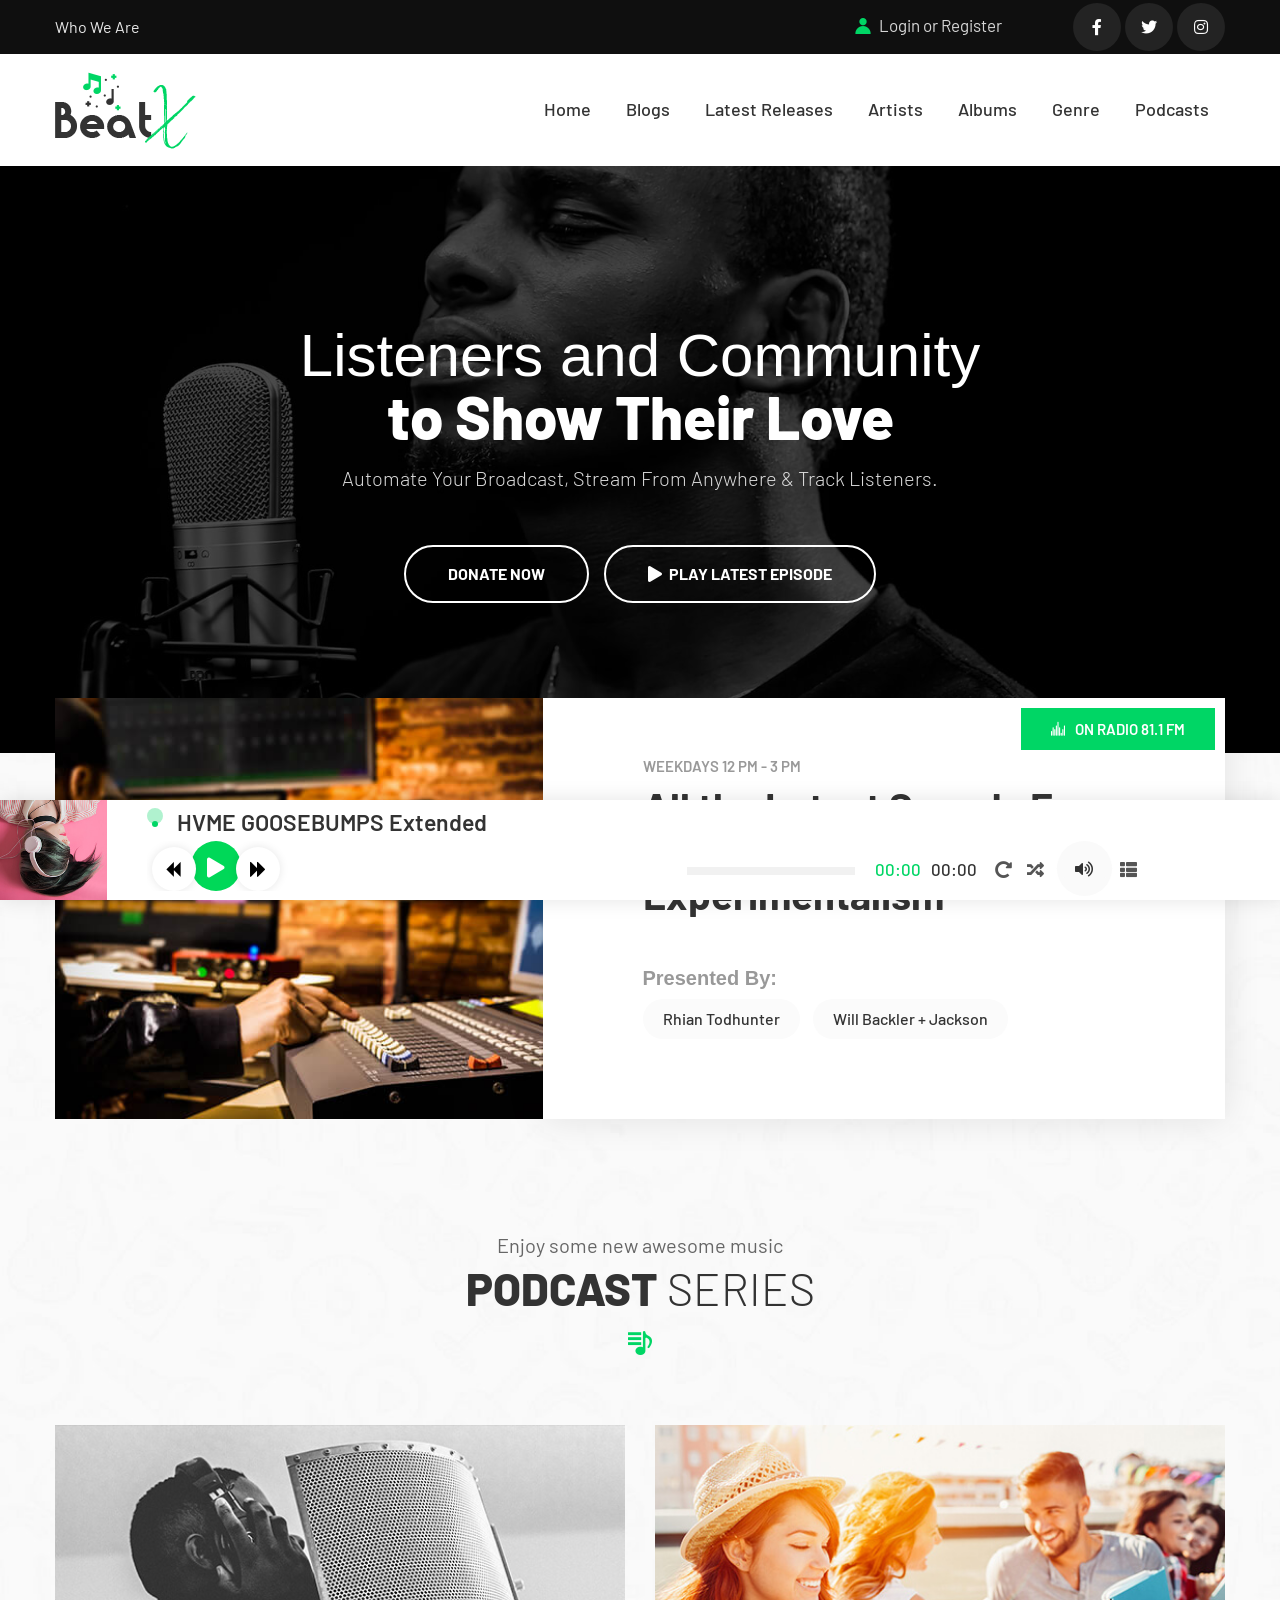
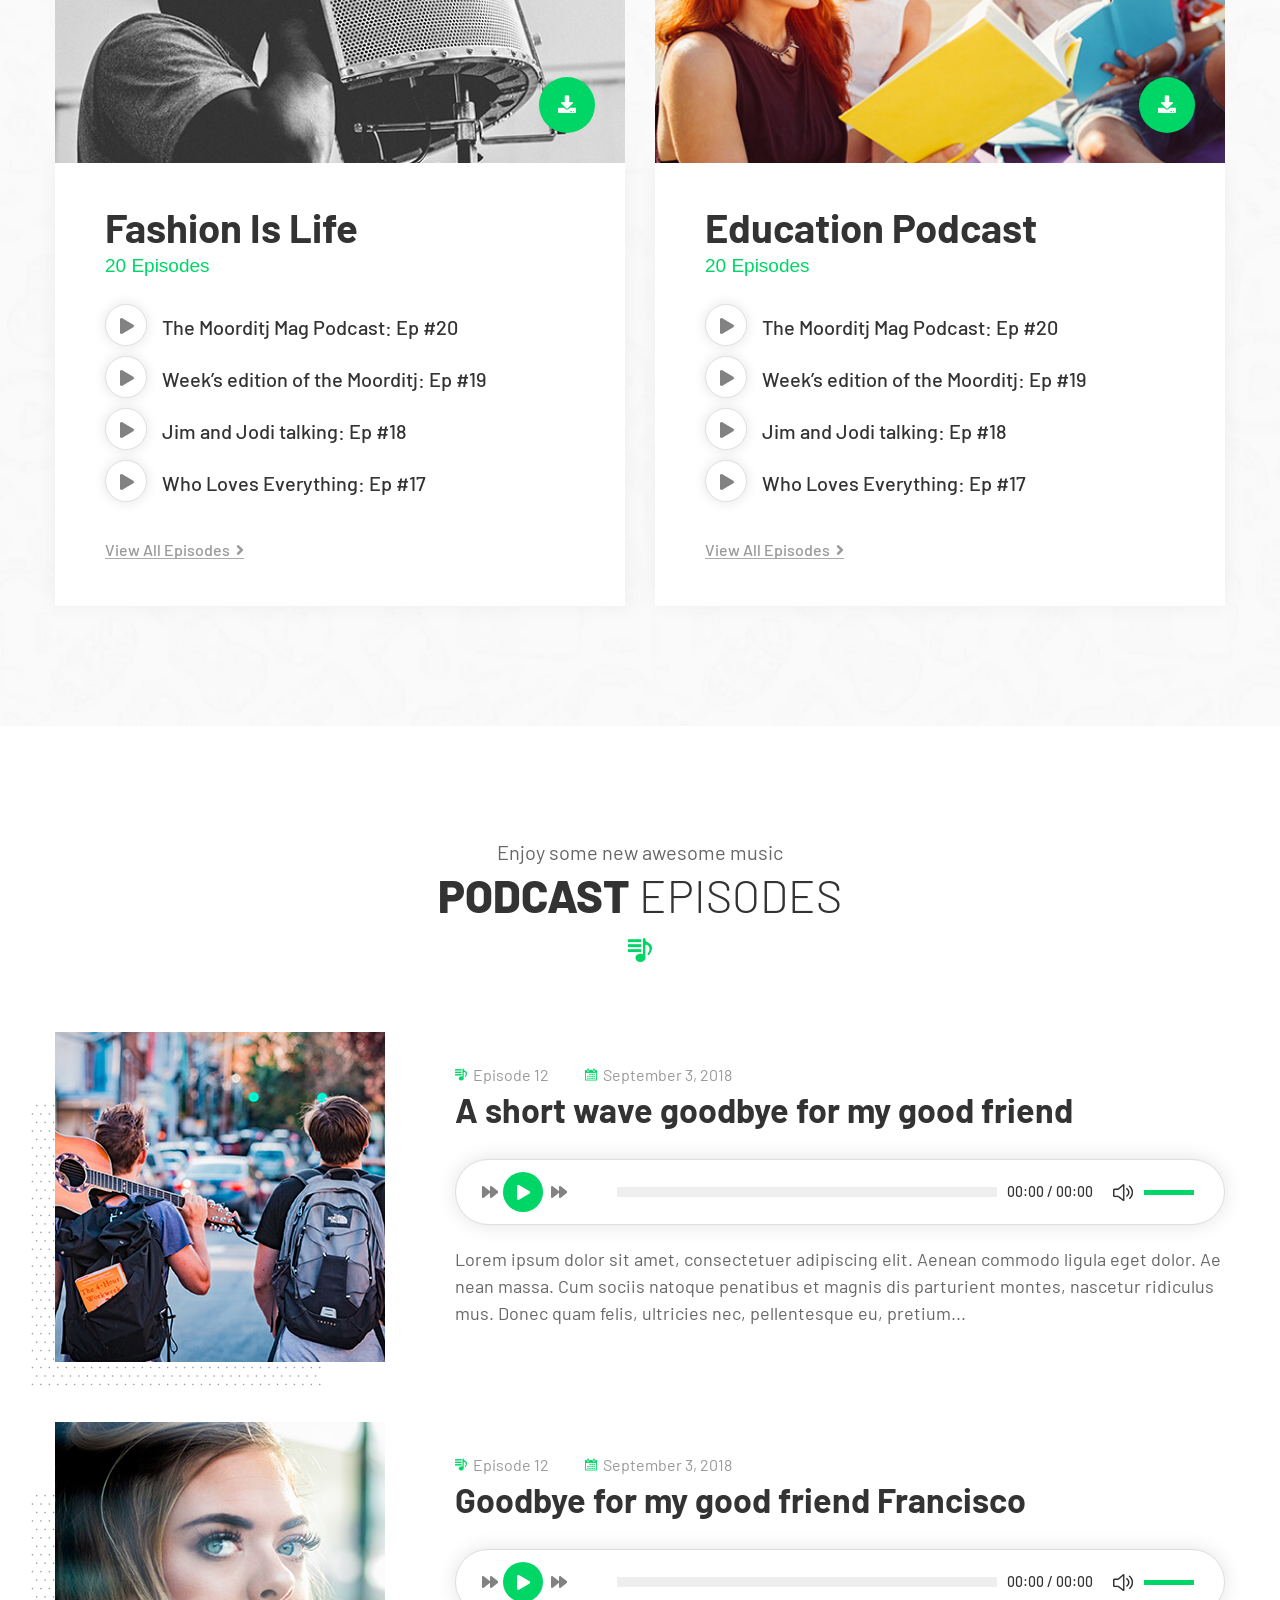
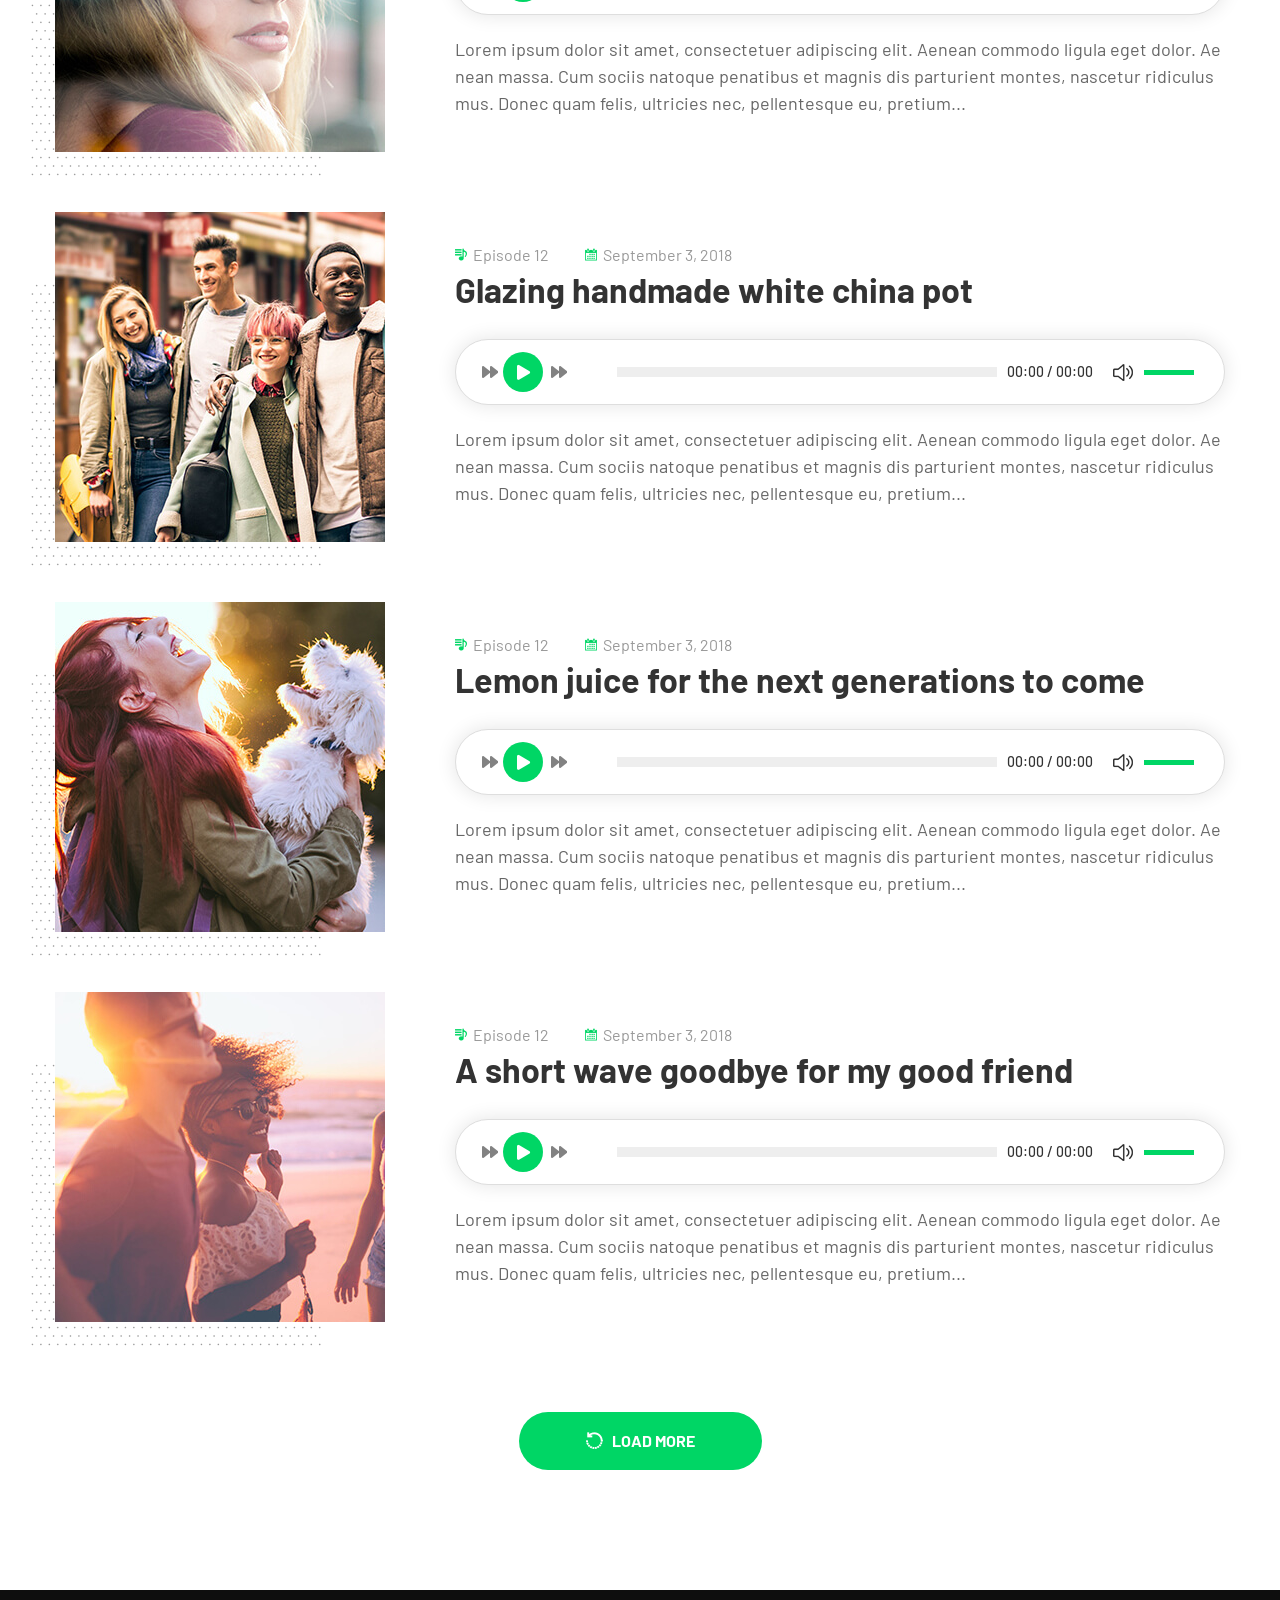
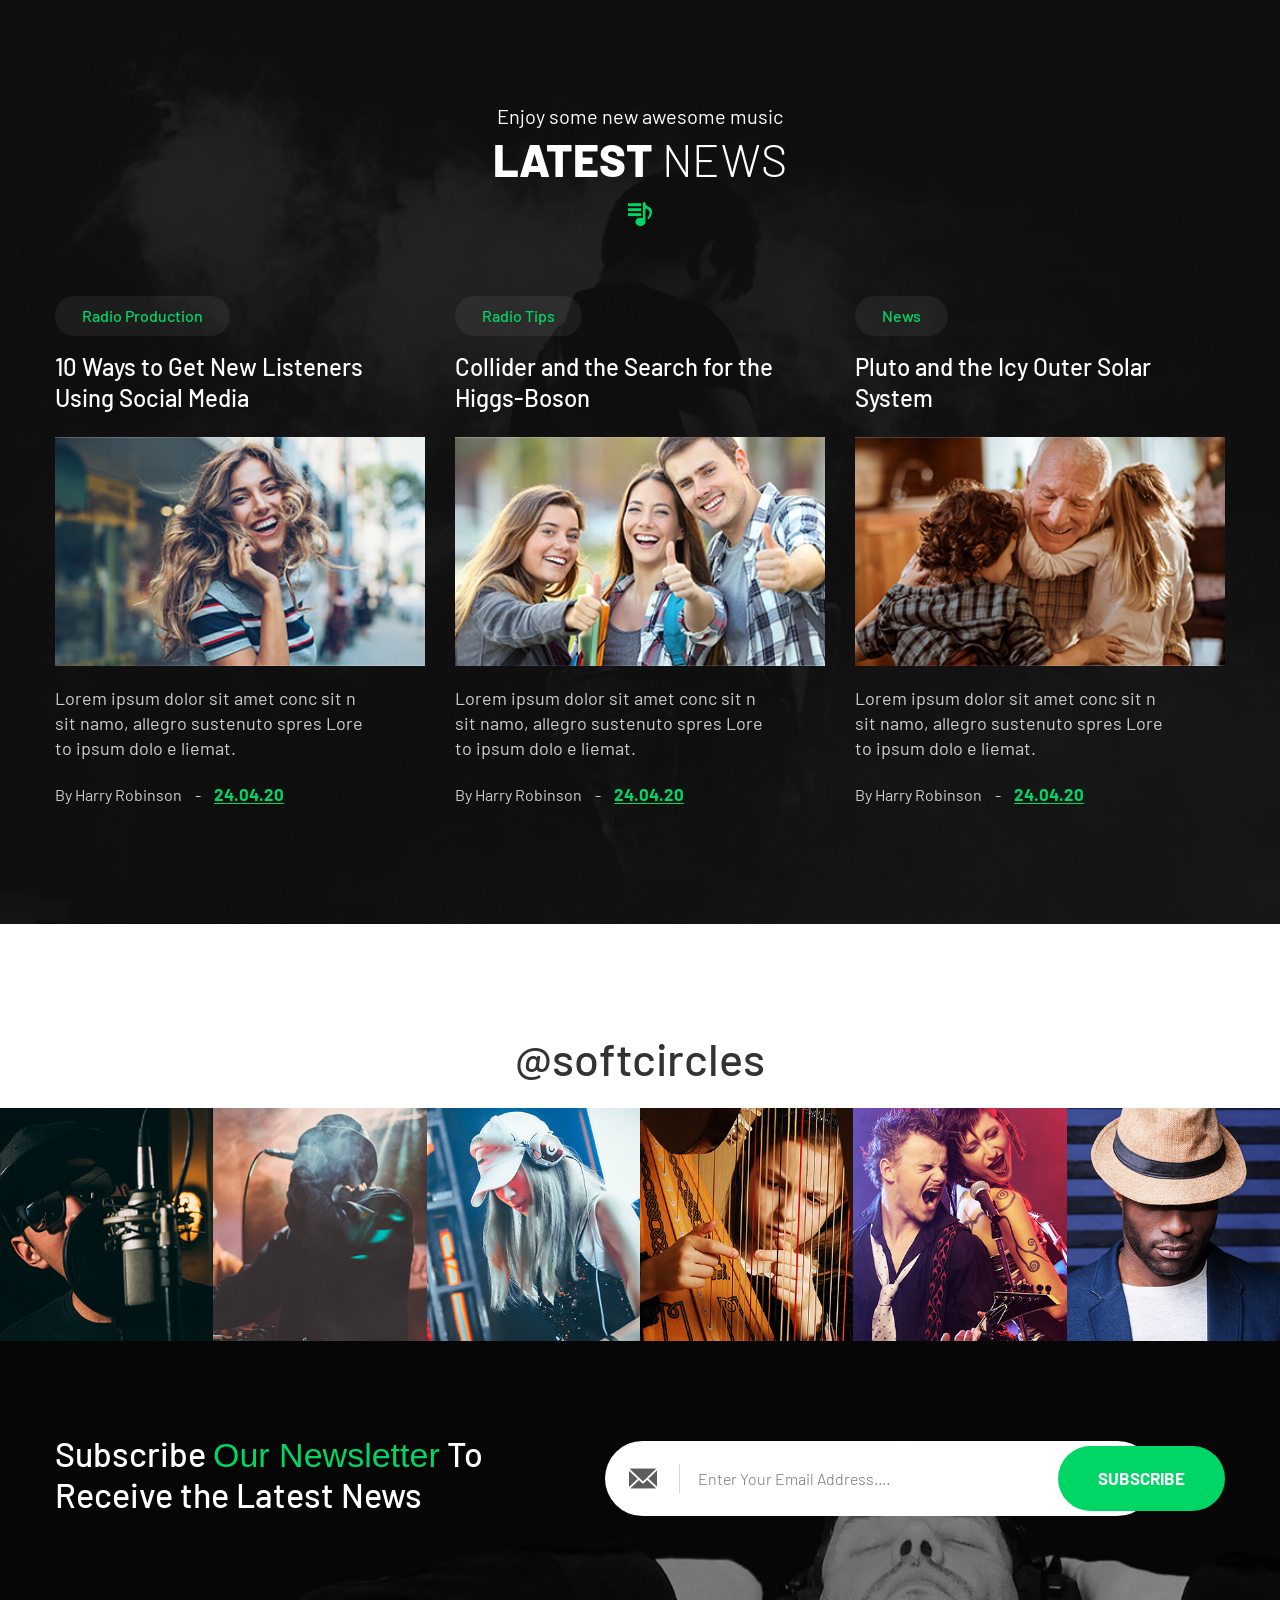
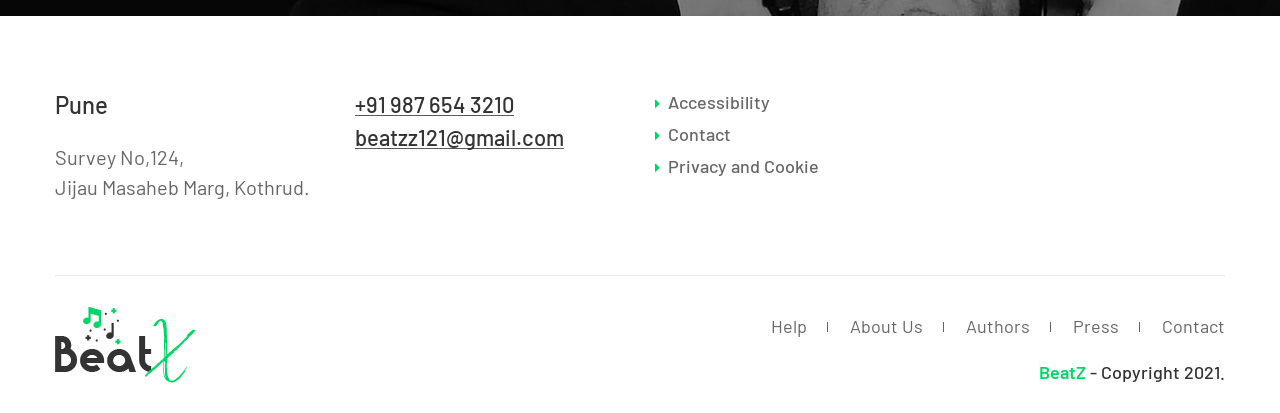
==== commit 39593062: "updated playlist section" ====
--- a/beatz/beatz/index.html
+++ b/beatz/beatz/index.html
@@ -720,6 +720,10 @@
                                                                 <div class="jp-volume-bar-value"></div>
                                                             </div>
                                                             <button class="jp-mute" role="button" tabindex="0"><i class="fa fa-volume-up"></i></button>
+                                                            
+                                                        </div>
+                                                        <div class="jp-toggles">
+                                                            <button id="playlist" class="fa fa-th-list" aria-hidden="true"></button>
                                                         </div>
                                                     </div>
                                                 </div>
@@ -753,14 +757,16 @@
                 </div>
             </div>
         </div>
-
     </div>
     <script src="js/all.min.js?version=3"></script>
     <script src="https://code.jquery.com/jquery-3.6.0.min.js"></script>
     <script src="js/sammy.js" type="text/javascript" charset="utf-8"></script>
 
     <script>
-		$(".jp-playlist").hide();
+        $(".jp-playlist").hide()
+        $("#playlist").click(function () {
+            $(".jp-playlist").slideToggle();
+        });
     </script>
 
     <script type="text/javascript" charset="utf-8">
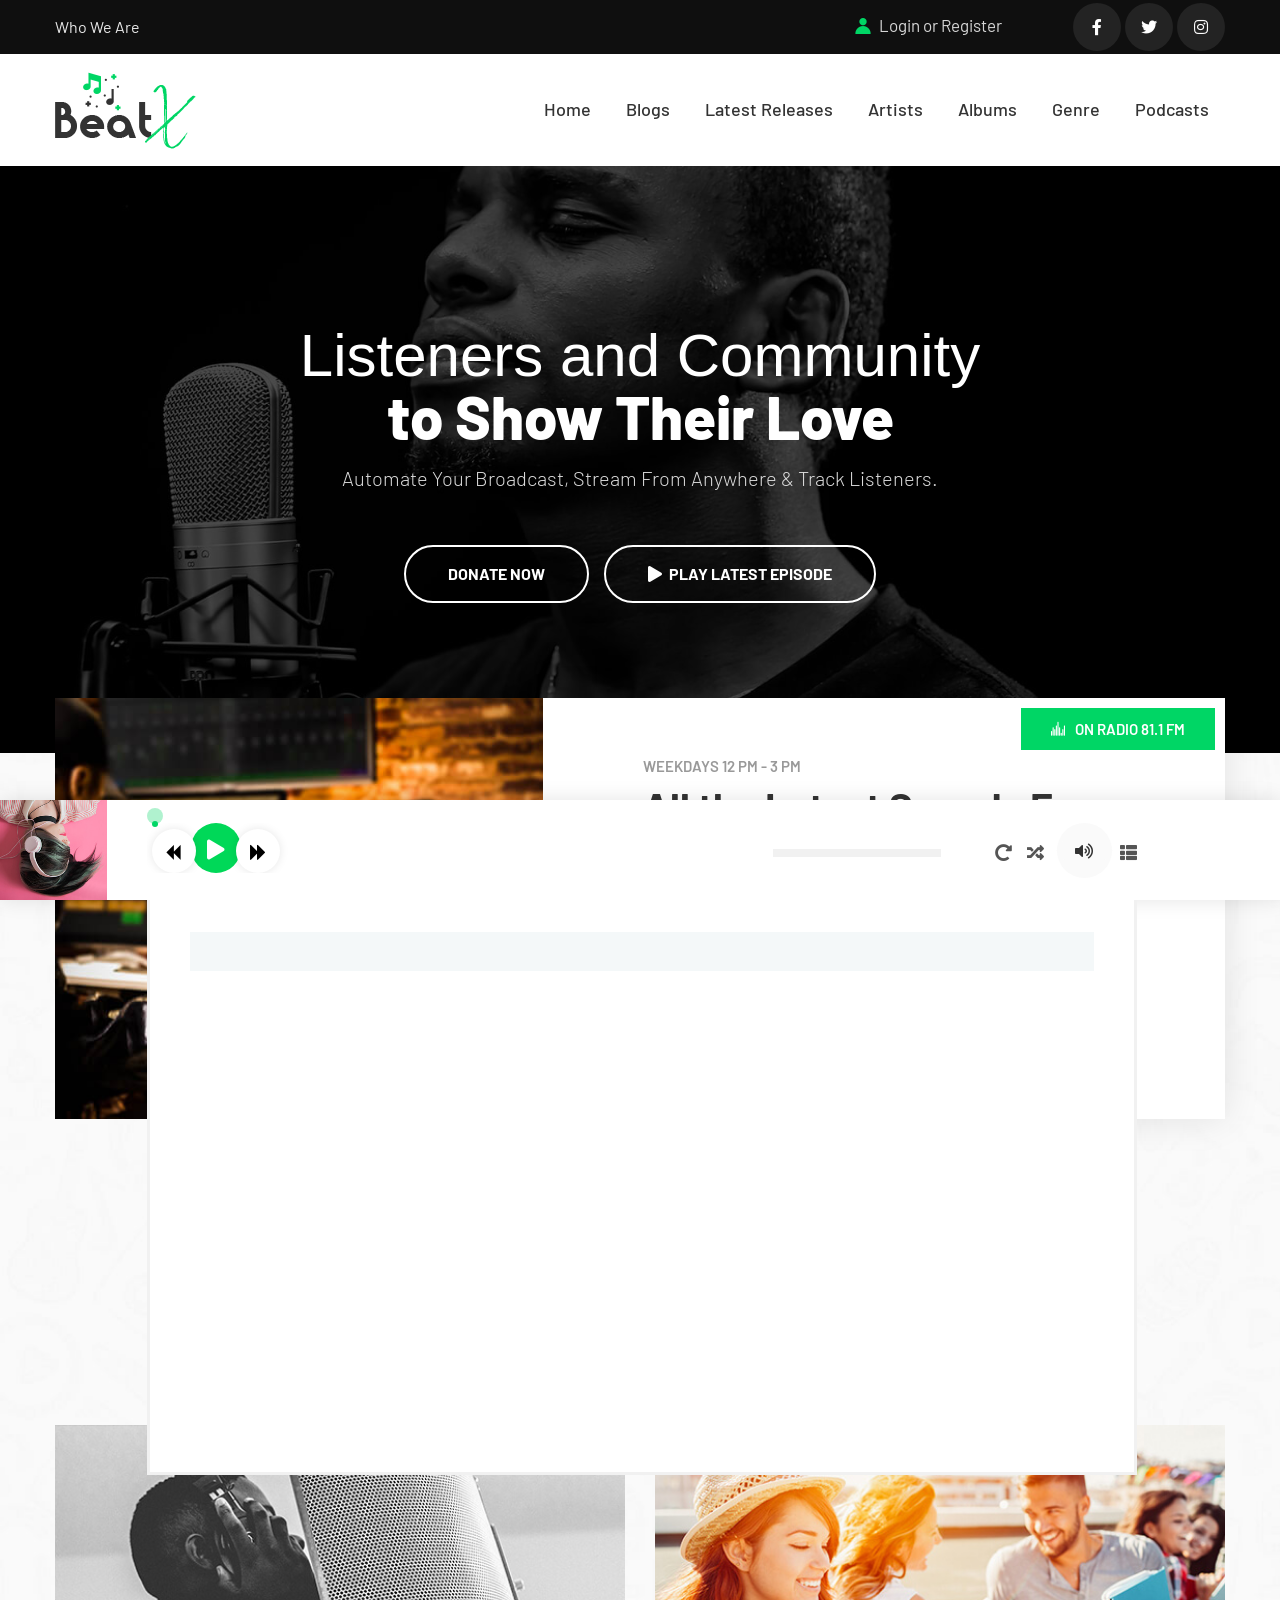
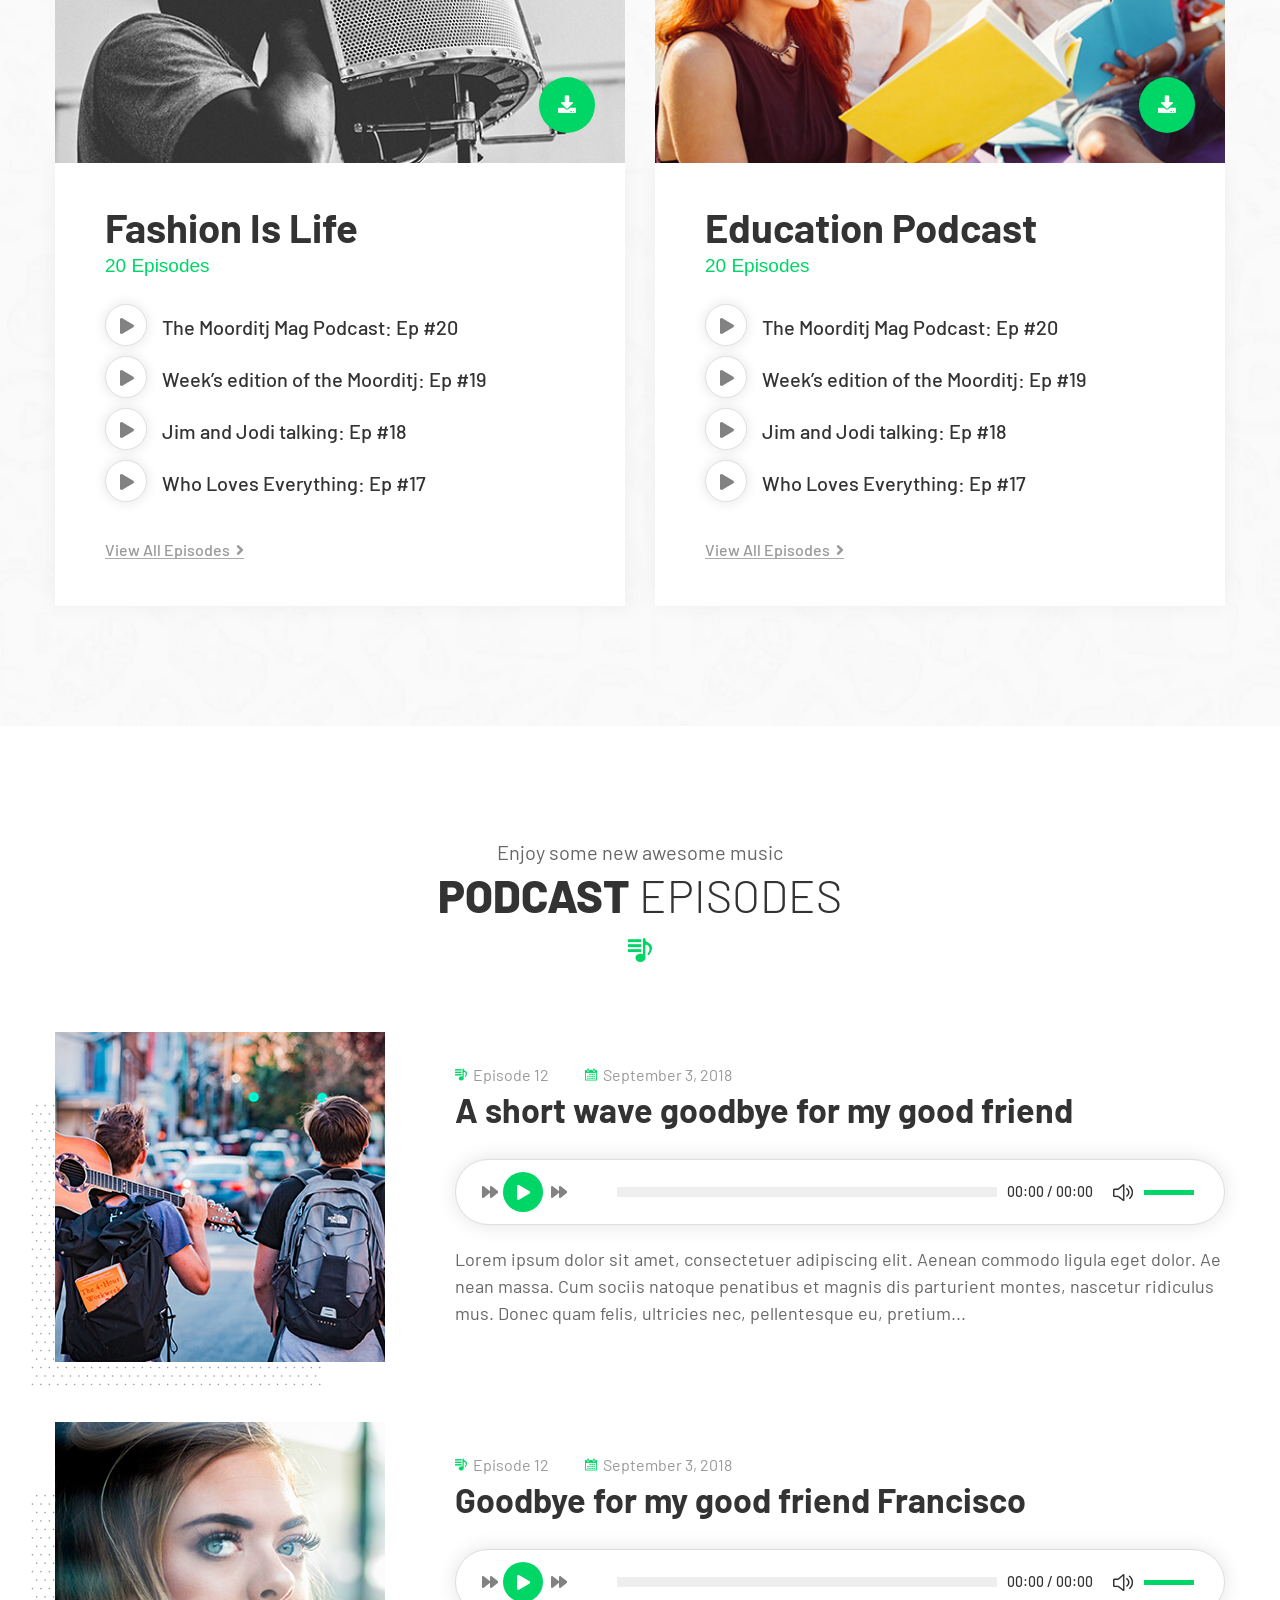
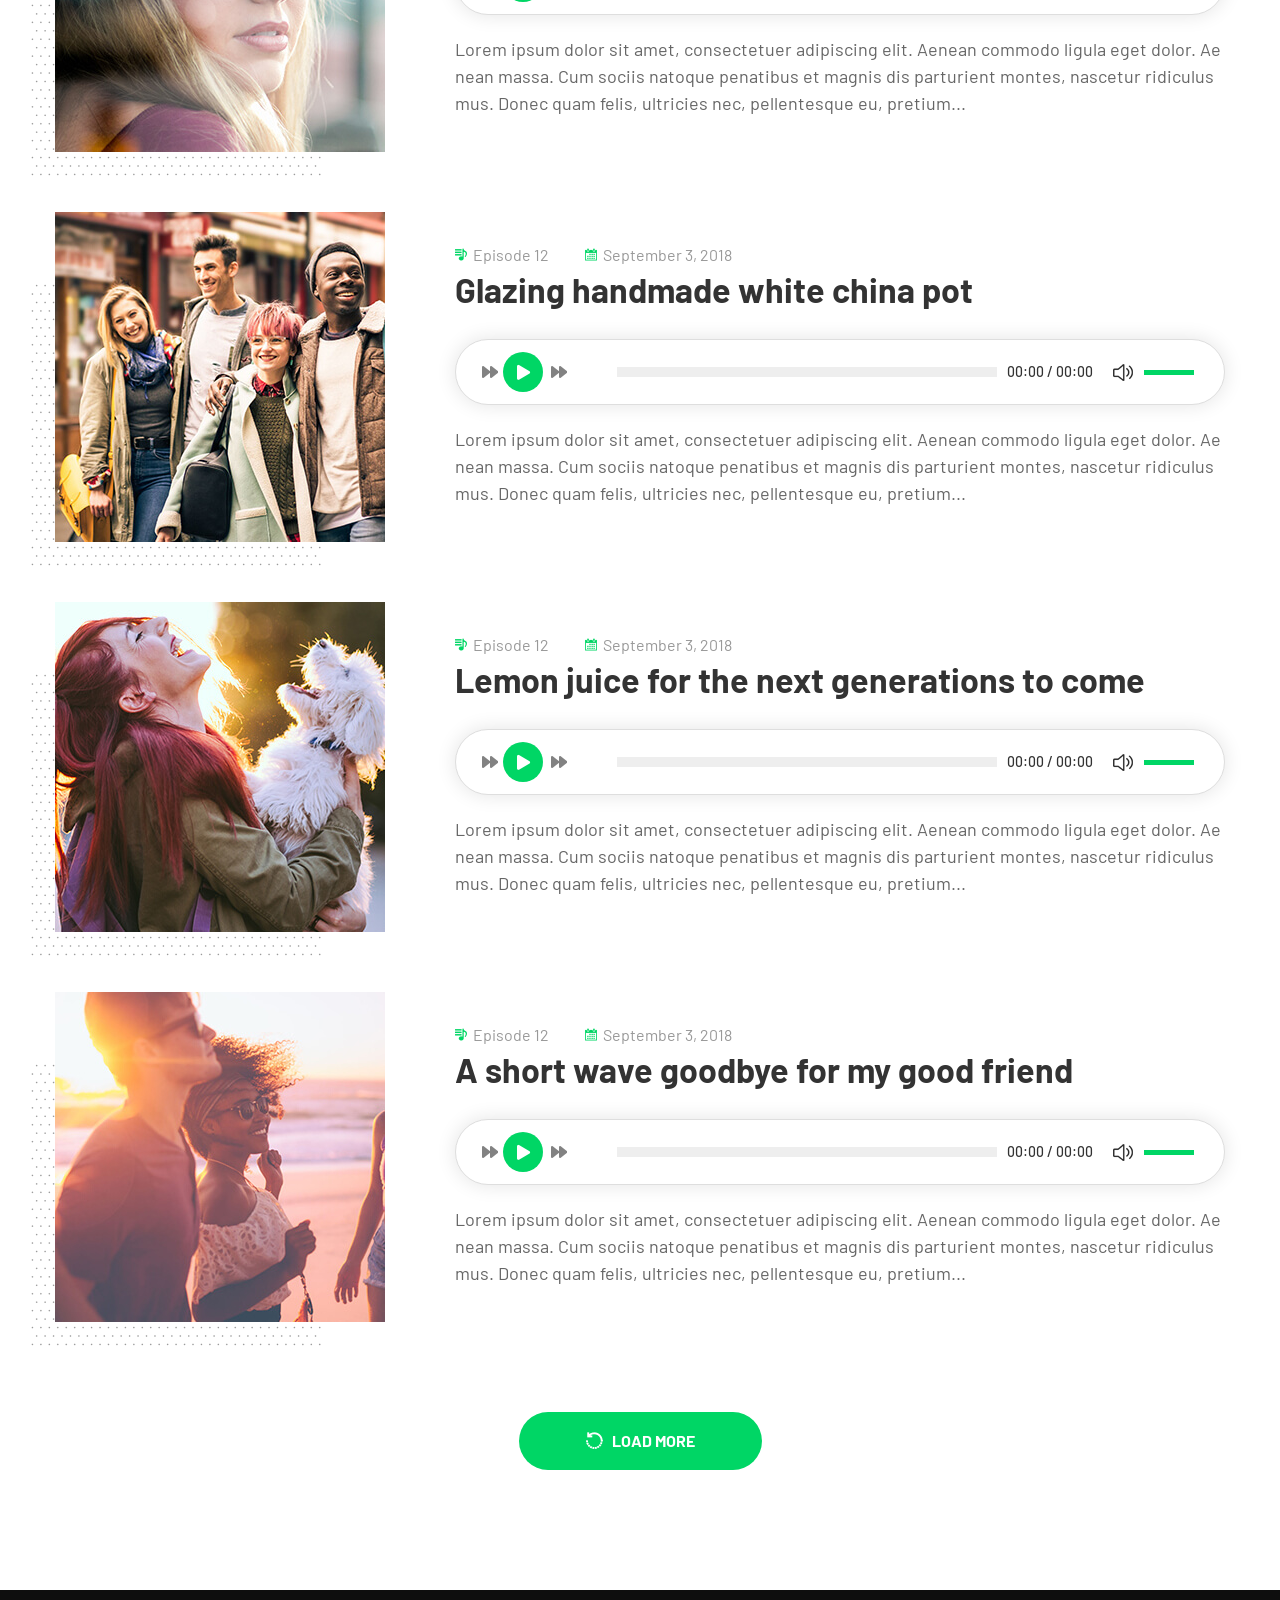
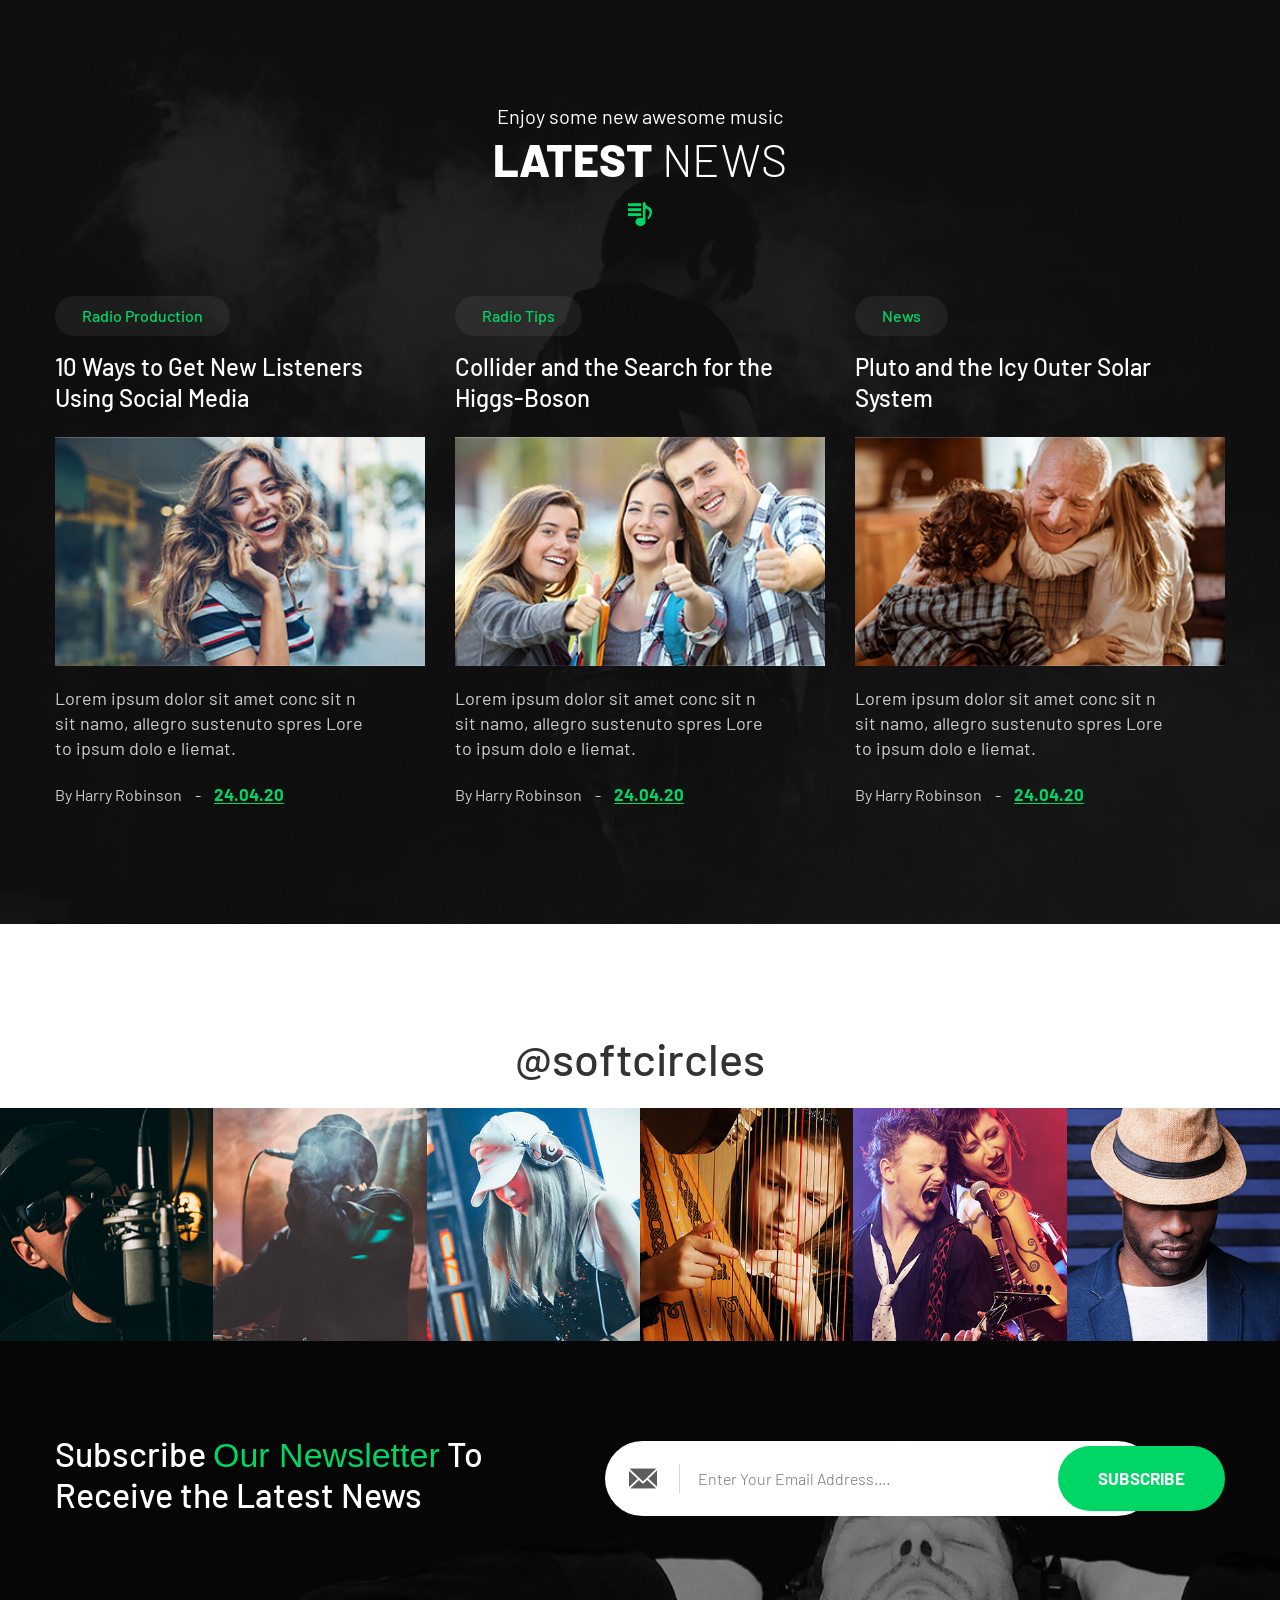
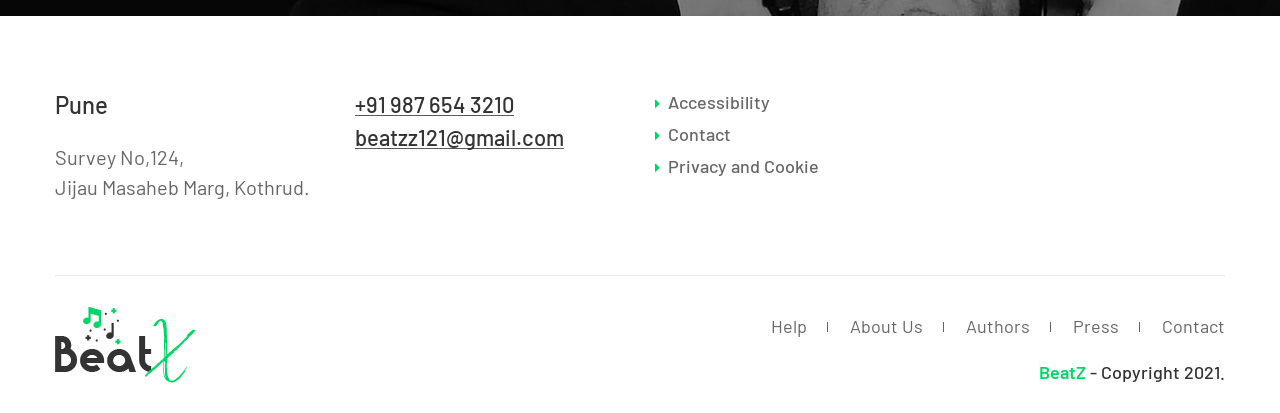
==== commit 6d02ae5d: "Home page music queue done" ====
--- a/beatz/beatz/index.html
+++ b/beatz/beatz/index.html
@@ -676,7 +676,7 @@
 
         <div id="jp_container_1" class="jp-audio fixed-player" role="application" aria-label="media player">
             <div class="jp-type-playlist">
-                <div class="jp-gui jp-interface play-list-style align-items-center">
+                <div class="jp-gui jp-interface play-list-style">
                     <div class="album-img">
                         <img src="images/resources/album-img.jpg" alt="">
                     </div><!--album-img end-->
@@ -731,7 +731,6 @@
                                         </div>
                                     </div>
                                     <div class="jp-playlist">
-                                        <h3>Episodes</h3>
                                         <ul>
                                             <li>&nbsp;</li>
                                         </ul>
@@ -746,7 +745,6 @@
                     </div>
                 </div>
                 <div class="jp-playlist">
-                    <h3>Episodes</h3>
                     <ul>
                         <li>&nbsp;</li>
                     </ul>
@@ -758,12 +756,12 @@
             </div>
         </div>
     </div>
-    <script src="js/all.min.js?version=3"></script>
+    <script src="js/all.min.js?version=4"></script>
     <script src="https://code.jquery.com/jquery-3.6.0.min.js"></script>
     <script src="js/sammy.js" type="text/javascript" charset="utf-8"></script>
 
     <script>
-        $(".jp-playlist").hide()
+        $(".jp-playlist").slideToggle();
         $("#playlist").click(function () {
             $(".jp-playlist").slideToggle();
         });
@@ -848,6 +846,38 @@
 			});
 		})(jQuery);
 
+		$.ajax({
+		    url: 'music_queue.aspx/getQueue',
+		    method:'post',
+		    contentType: 'application/json',
+		    dataType: 'json',
+		    success:function(data){
+		        console.log(data);
+		        queue = [];
+		        for (let i in data['d']){
+		            queue.push({
+		                title: data['d'][i]["title"],
+		                mp3: data['d'][i]["mp3"],
+		                oga: data['d'][i]["oga"],
+		            })
+		        }
+		        console.log(queue);
+		        new jPlayerPlaylist({
+		            jPlayer: "#jquery_jplayer_1",
+		            cssSelectorAncestor: "#jp_container_1"
+		        }, queue, {
+		            swfPath: "js/jplayer",
+		            supplied: "mp3",
+		            wmode: "window",
+		            useStateClassSkin: !0,
+		            autoBlur: !1,
+		            smoothPlayBar: !0,
+		            keyEnabled: !0
+		        })
+		    }
+		})
+		
+
     </script>
 </body>
 
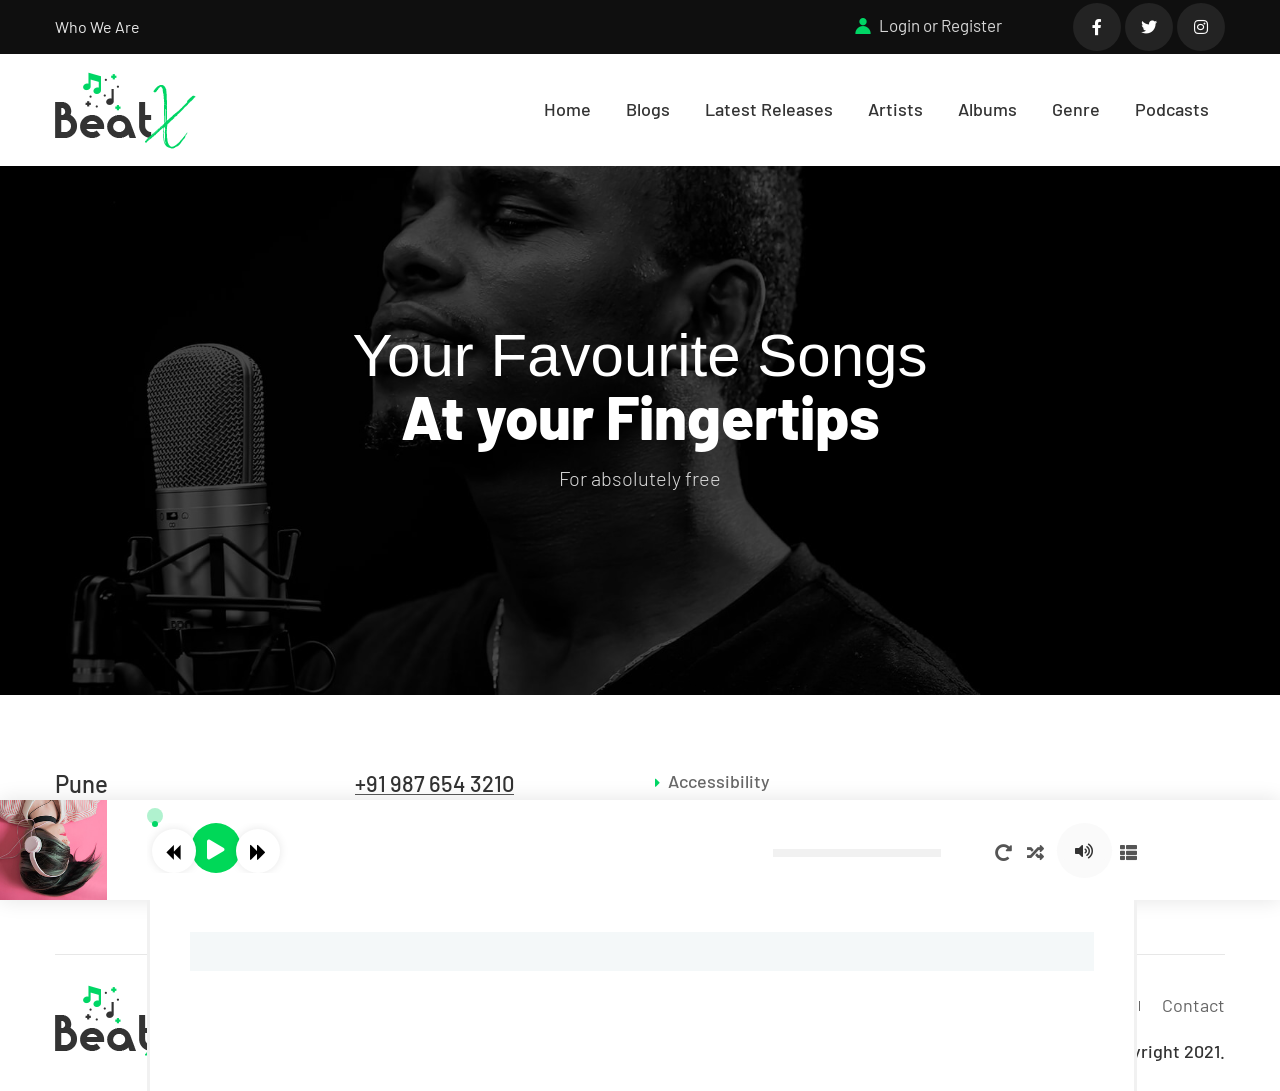
==== commit 5e02900b: "front end updates" ====
--- a/beatz/beatz/index.html
+++ b/beatz/beatz/index.html
@@ -64,6 +64,16 @@
             bottom: 0;
             z-index: 999;
         }
+        .pod-thumbnail img{
+            height: 200px;
+        }
+        .mm-audio span{
+            text-align: center; 
+            position: relative; 
+            cursor: pointer;
+            bottom: 0;
+            right: 0
+        }
     </style>
 </head>
 <body>
@@ -104,8 +114,8 @@
                                 <li><a href="#/blog" class="blogs">Blogs</a></li>
                                 <li><a href="#/release" class="release">Latest Releases</a></li>
                                 <li><a href="#/authors" class="authors">Artists</a></li>
-                                <li><a href="#">Albums</a></li>
-                                <li><a href="#">Genre</a></li>
+                                <li><a href="#/album">Albums</a></li>
+                                <li><a href="#/genre">Genre</a></li>
                                 <li><a href="#/podcasts" class="podcasts">Podcasts</a></li>
                             </ul>
                         </nav>
@@ -134,12 +144,9 @@
             <section class="main-banner overlay">
                 <div class="container">
                     <div class="banner-text text-center">
-                        <h2>Listeners and Community <strong>to Show Their Love</strong></h2>
-                        <p>Automate Your Broadcast, Stream From Anywhere & Track Listeners.</p>
-                        <ul>
-                            <li><a href="donate.html" title="" class="btn-default">Donate Now <span></span></a></li>
-                            <li><a href="about.html" title="" class="btn-default open-music-player"><i class="fa fa-play"></i>Play Latest Episode <span></span></a></li>
-                        </ul>
+                        <h2>Your Favourite Songs <strong>At your Fingertips</strong></h2>
+                        <p>For absolutely free</p>
+                       
                     </div>
                 </div>
             </section>
@@ -206,413 +213,8 @@
                     </div>
                 </div>
             </div>
-
-            <section class="block pt-0">
-                <div class="fixed-bg bg1"></div>
-                <div class="about-section">
-                    <div class="container">
-                        <div class="abt-sec">
-                            <div class="row m-0">
-                                <div class="col-lg-5 p-0">
-                                    <div class="abt-img">
-                                        <img src="images/resources/img1.jpg" alt="" class="w-100">
-                                    </div>
-                                </div>
-                                <div class="col-lg-7 p-0">
-                                    <div class="abt-text">
-                                        <h5 class="rad-status"><i class="flaticon-sound-bars"></i>On Radio 81.1 FM</h5>
-                                        <span>Weekdays 12 PM - 3 PM</span>
-                                        <h2>All the Latest Sounds From Indie Pop to Out There Experimentalism</h2>
-                                        <div class="presented">
-                                            <h3>Presented By:</h3>
-                                            <ul>
-                                                <li><a href="#" title="">Rhian Todhunter</a></li>
-                                                <li><a href="#" title="">Will Backler + Jackson</a></li>
-                                            </ul>
-                                        </div>
-                                    </div>
-                                </div>
-                            </div>
-                        </div>
-                    </div>
-                </div>
-                <section class="block pb-0">
-                    <div class="container">
-                        <div class="section-title text-center">
-                            <span>Enjoy some new awesome music</span>
-                            <h2>PODCAST <span>SERIES</span></h2>
-                            <i class="flaticon-playlist"></i>
-                        </div>
-                        <div class="podcast-series">
-                            <div class="row">
-                                <div class="col-lg-6">
-                                    <div class="pod-series">
-                                        <div class="pod-thumbnail">
-                                            <img src="images/resources/img2.jpg" alt="" class="w-100">
-                                            <a href="#" title="" class="download"><i class="fa fa-download"></i></a>
-                                        </div>
-                                        <div class="pod-info">
-                                            <h3>Fashion Is Life</h3>
-                                            <h4>20 Episodes</h4>
-                                            <ul class="songs-list">
-                                                <li>
-                                                    <div class="mm-audio">
-                                                        <audio controls src="http://www.jplayer.org/audio/mp3/Miaow-04-Lismore.mp3"></audio>
-                                                    </div>
-                                                    <h3>The Moorditj Mag Podcast: Ep #20</h3>
-                                                </li>
-                                                <li>
-                                                    <div class="mm-audio">
-                                                        <audio controls src="http://www.jplayer.org/audio/mp3/TSP-05-Your_face.mp3"></audio>
-                                                    </div>
-                                                    <h3>Week’s edition of the Moorditj: Ep #19</h3>
-                                                </li>
-                                                <li>
-                                                    <div class="mm-audio">
-                                                        <audio controls src="http://www.jplayer.org/audio/mp3/TSP-01-Cro_magnon_man.mp3"></audio>
-                                                    </div>
-                                                    <h3>Jim and Jodi talking: Ep #18</h3>
-                                                </li>
-                                                <li>
-                                                    <div class="mm-audio">
-                                                        <audio controls src="http://www.jplayer.org/audio/mp3/TSP-07-Cybersonnet.mp3"></audio>
-                                                    </div>
-                                                    <h3>Who Loves Everything: Ep #17</h3>
-                                                </li>
-                                            </ul>
-                                            <a href="podcast-details.html" title="" class="view-btn">View All Episodes  <i class="fa fa-angle-right"></i></a>
-                                        </div><!--pod-info end-->
-                                    </div><!--pod-series end-->
-                                </div>
-                                <div class="col-lg-6">
-                                    <div class="pod-series">
-                                        <div class="pod-thumbnail">
-                                            <img src="images/resources/img3.jpg" alt="" class="w-100">
-                                            <a href="#" title="" class="download"><i class="fa fa-download"></i></a>
-                                        </div><!--pod-thumbnail end-->
-                                        <div class="pod-info">
-                                            <h3>Education Podcast</h3>
-                                            <h4>20 Episodes</h4>
-                                            <ul class="songs-list">
-                                                <li>
-                                                    <div class="mm-audio">
-                                                        <audio controls src="http://www.jplayer.org/audio/mp3/Miaow-04-Lismore.mp3"></audio>
-                                                    </div>
-                                                    <h3>The Moorditj Mag Podcast: Ep #20</h3>
-                                                </li>
-                                                <li>
-                                                    <div class="mm-audio">
-                                                        <audio controls src="http://www.jplayer.org/audio/mp3/TSP-05-Your_face.mp3"></audio>
-                                                    </div>
-                                                    <h3>Week’s edition of the Moorditj: Ep #19</h3>
-                                                </li>
-                                                <li>
-                                                    <div class="mm-audio">
-                                                        <audio controls src="http://www.jplayer.org/audio/mp3/TSP-01-Cro_magnon_man.mp3"></audio>
-                                                    </div>
-                                                    <h3>Jim and Jodi talking: Ep #18</h3>
-                                                </li>
-                                                <li>
-                                                    <div class="mm-audio">
-                                                        <audio controls src="http://www.jplayer.org/audio/mp3/TSP-07-Cybersonnet.mp3"></audio>
-                                                    </div>
-                                                    <h3>Who Loves Everything: Ep #17</h3>
-                                                </li>
-                                            </ul>
-                                            <a href="podcast-details.html" title="" class="view-btn">View All Episodes  <i class="fa fa-angle-right"></i></a>
-                                        </div><!--pod-info end-->
-                                    </div><!--pod-series end-->
-                                </div>
-                            </div>
-                        </div><!--podcast-series end-->
-                    </div>
-                </section>
-            </section>
-
-            <section class="block">
-                <div class="container">
-                    <div class="section-title text-center">
-                        <span>Enjoy some new awesome music</span>
-                        <h2>PODCAST <span>Episodes</span></h2>
-                        <i class="flaticon-playlist"></i>
-                    </div><!--section-title end-->
-                    <div class="podcast-episodes">
-                        <div class="podcast-epd">
-                            <div class="row align-items-center">
-                                <div class="col-lg-4">
-                                    <div class="podcast-thumb">
-                                        <img src="images/resources/img4.jpg" alt="" class="w-100">
-                                    </div><!--podcast-thumb end-->
-                                </div>
-                                <div class="col-lg-8">
-                                    <div class="podcast-ep-info">
-                                        <ul class="pod-meta">
-                                            <li>
-                                                <i class="flaticon-playlist"></i>
-                                                Episode 12
-                                            </li>
-                                            <li>
-                                                <i class="flaticon-date"></i>
-                                                September 3, 2018
-                                            </li>
-                                        </ul>
-                                        <h2>A short wave goodbye for my good friend</h2>
-                                        <div class="music-player">
-                                            <audio controls src="http://www.jplayer.org/audio/mp3/Miaow-04-Lismore.mp3"></audio>
-                                        </div>
-                                        <p>Lorem ipsum dolor sit amet, consectetuer adipiscing elit. Aenean commodo ligula eget dolor. Ae nean massa. Cum sociis natoque penatibus et magnis dis parturient montes, nascetur ridiculus mus. Donec quam felis, ultricies nec, pellentesque eu, pretium...</p>
-                                    </div><!--podcast-ep-info end-->
-                                </div>
-                            </div>
-                        </div><!--podcast-epd end-->
-                        <div class="podcast-epd">
-                            <div class="row align-items-center">
-                                <div class="col-lg-4">
-                                    <div class="podcast-thumb">
-                                        <img src="images/resources/img5.jpg" alt="" class="w-100">
-                                    </div><!--podcast-thumb end-->
-                                </div>
-                                <div class="col-lg-8">
-                                    <div class="podcast-ep-info">
-                                        <ul class="pod-meta">
-                                            <li>
-                                                <i class="flaticon-playlist"></i>
-                                                Episode 12
-                                            </li>
-                                            <li>
-                                                <i class="flaticon-date"></i>
-                                                September 3, 2018
-                                            </li>
-                                        </ul>
-                                        <h2>Goodbye for my good friend Francisco</h2>
-                                        <div class="music-player">
-                                            <audio controls src="http://www.jplayer.org/audio/mp3/TSP-07-Cybersonnet.mp3"></audio>
-                                        </div>
-                                        <p>Lorem ipsum dolor sit amet, consectetuer adipiscing elit. Aenean commodo ligula eget dolor. Ae nean massa. Cum sociis natoque penatibus et magnis dis parturient montes, nascetur ridiculus mus. Donec quam felis, ultricies nec, pellentesque eu, pretium...</p>
-                                    </div><!--podcast-ep-info end-->
-                                </div>
-                            </div>
-                        </div><!--podcast-epd end-->
-                        <div class="podcast-epd">
-                            <div class="row align-items-center">
-                                <div class="col-lg-4">
-                                    <div class="podcast-thumb">
-                                        <img src="images/resources/img6.jpg" alt="" class="w-100">
-                                    </div><!--podcast-thumb end-->
-                                </div>
-                                <div class="col-lg-8">
-                                    <div class="podcast-ep-info">
-                                        <ul class="pod-meta">
-                                            <li>
-                                                <i class="flaticon-playlist"></i>
-                                                Episode 12
-                                            </li>
-                                            <li>
-                                                <i class="flaticon-date"></i>
-                                                September 3, 2018
-                                            </li>
-                                        </ul>
-                                        <h2>Glazing handmade white china pot</h2>
-                                        <div class="music-player">
-                                            <audio controls src="http://www.jplayer.org/audio/mp3/Miaow-01-Tempered-song.mp3"></audio>
-                                        </div>
-                                        <p>Lorem ipsum dolor sit amet, consectetuer adipiscing elit. Aenean commodo ligula eget dolor. Ae nean massa. Cum sociis natoque penatibus et magnis dis parturient montes, nascetur ridiculus mus. Donec quam felis, ultricies nec, pellentesque eu, pretium...</p>
-                                    </div><!--podcast-ep-info end-->
-                                </div>
-                            </div>
-                        </div><!--podcast-epd end-->
-                        <div class="podcast-epd">
-                            <div class="row align-items-center">
-                                <div class="col-lg-4">
-                                    <div class="podcast-thumb">
-                                        <img src="images/resources/img7.jpg" alt="" class="w-100">
-                                    </div><!--podcast-thumb end-->
-                                </div>
-                                <div class="col-lg-8">
-                                    <div class="podcast-ep-info">
-                                        <ul class="pod-meta">
-                                            <li>
-                                                <i class="flaticon-playlist"></i>
-                                                Episode 12
-                                            </li>
-                                            <li>
-                                                <i class="flaticon-date"></i>
-                                                September 3, 2018
-                                            </li>
-                                        </ul>
-                                        <h2>Lemon juice for the next generations to come</h2>
-                                        <div class="music-player">
-                                            <audio controls src="http://www.jplayer.org/audio/mp3/Miaow-02-Hidden.mp3"></audio>
-                                        </div>
-                                        <p>Lorem ipsum dolor sit amet, consectetuer adipiscing elit. Aenean commodo ligula eget dolor. Ae nean massa. Cum sociis natoque penatibus et magnis dis parturient montes, nascetur ridiculus mus. Donec quam felis, ultricies nec, pellentesque eu, pretium...</p>
-                                    </div><!--podcast-ep-info end-->
-                                </div>
-                            </div>
-                        </div><!--podcast-epd end-->
-                        <div class="podcast-epd">
-                            <div class="row align-items-center">
-                                <div class="col-lg-4">
-                                    <div class="podcast-thumb">
-                                        <img src="images/resources/img8.jpg" alt="" class="w-100">
-                                    </div><!--podcast-thumb end-->
-                                </div>
-                                <div class="col-lg-8">
-                                    <div class="podcast-ep-info">
-                                        <ul class="pod-meta">
-                                            <li>
-                                                <i class="flaticon-playlist"></i>
-                                                Episode 12
-                                            </li>
-                                            <li>
-                                                <i class="flaticon-date"></i>
-                                                September 3, 2018
-                                            </li>
-                                        </ul>
-                                        <h2>A short wave goodbye for my good friend</h2>
-                                        <div class="music-player">
-                                            <audio controls src="http://www.jplayer.org/audio/mp3/Miaow-03-Lentement.mp3"></audio>
-                                        </div>
-                                        <p>Lorem ipsum dolor sit amet, consectetuer adipiscing elit. Aenean commodo ligula eget dolor. Ae nean massa. Cum sociis natoque penatibus et magnis dis parturient montes, nascetur ridiculus mus. Donec quam felis, ultricies nec, pellentesque eu, pretium...</p>
-                                    </div><!--podcast-ep-info end-->
-                                </div>
-                            </div>
-                        </div><!--podcast-epd end-->
-                    </div><!--podcast-episodes end-->
-                    <div class="load-more text-center">
-                        <a href="podcast-details.html" title="" class="btn-default"><i class="flaticon-reload"></i>Load More <span></span></a>
-                    </div><!--load-more end-->
-                </div>
-            </section>
-
-            <section class="block">
-                <div class="fixed-bg bg2 overlay-bg"></div>
-                <div class="container">
-                    <div class="section-title white text-center">
-                        <span>Enjoy some new awesome music</span>
-                        <h2>Latest <span>News</span></h2>
-                        <i class="flaticon-playlist"></i>
-                    </div><!--section-title end-->
-                    <div class="blog-posts">
-                        <div class="row">
-                            <div class="col-lg-4 col-md-6">
-                                <div class="post">
-                                    <span class="category">Radio Production</span>
-                                    <h2 class="post-title"><a href="blog-details.html" title="">10 Ways to Get New Listeners Using Social Media</a></h2>
-                                    <img src="images/resources/img9.jpg" alt="" class="w-100">
-                                    <p>Lorem ipsum dolor sit amet conc sit n sit namo, allegro sustenuto spres Lore to ipsum dolo e liemat.</p>
-                                    <a href="#" title="" class="posted-by"><span>  By  Harry Robinson</span> - <strong>24.04.20</strong></a>
-                                </div><!--post end-->
-                            </div>
-                            <div class="col-lg-4 col-md-6">
-                                <div class="post">
-                                    <span class="category">Radio Tips</span>
-                                    <h2 class="post-title"><a href="blog-details.html" title="">Collider and the Search for the Higgs-Boson</a></h2>
-                                    <img src="images/resources/img10.jpg" alt="" class="w-100">
-                                    <p>Lorem ipsum dolor sit amet conc sit n sit namo, allegro sustenuto spres Lore to ipsum dolo e liemat.</p>
-                                    <a href="#" title="" class="posted-by"><span>  By  Harry Robinson</span> - <strong>24.04.20</strong></a>
-                                </div><!--post end-->
-                            </div>
-                            <div class="col-lg-4 col-md-6">
-                                <div class="post">
-                                    <span class="category">News</span>
-                                    <h2 class="post-title"><a href="blog-details.html" title="">Pluto and the Icy Outer Solar System</a></h2>
-                                    <img src="images/resources/img11.jpg" alt="" class="w-100">
-                                    <p>Lorem ipsum dolor sit amet conc sit n sit namo, allegro sustenuto spres Lore to ipsum dolo e liemat.</p>
-                                    <a href="#" title="" class="posted-by"><span>  By  Harry Robinson</span> - <strong>24.04.20</strong></a>
-                                </div><!--post end-->
-                            </div>
-                        </div>
-                    </div><!--blog-posts end-->
-                </div>
-            </section>
-
-            <section class="block pb-0">
-                <div class="container-fluid p-0">
-                    <h3 class="hd-title"><a href="#" title="">@softcircles</a></h3>
-                    <div class="insta-section">
-                        <div class="row">
-                            <div class="col-md-2 col-sm-4 col-4">
-                                <div class="insta">
-                                    <img src="images/resources/img12.jpg" alt="" class="w-100">
-                                    <ul class="lzt">
-                                        <li><i class="flaticon-heart-1"></i> 12</li>
-                                        <li><i class="flaticon-comment"></i> 45</li>
-                                    </ul>
-                                </div><!--insta end-->
-                            </div>
-                            <div class="col-md-2 col-sm-4 col-4">
-                                <div class="insta">
-                                    <img src="images/resources/img13.jpg" alt="" class="w-100">
-                                    <ul class="lzt">
-                                        <li><i class="flaticon-heart-1"></i> 12</li>
-                                        <li><i class="flaticon-comment"></i> 45</li>
-                                    </ul>
-                                </div><!--insta end-->
-                            </div>
-                            <div class="col-md-2 col-sm-4 col-4">
-                                <div class="insta">
-                                    <img src="images/resources/img14.jpg" alt="" class="w-100">
-                                    <ul class="lzt">
-                                        <li><i class="flaticon-heart-1"></i> 12</li>
-                                        <li><i class="flaticon-comment"></i> 45</li>
-                                    </ul>
-                                </div><!--insta end-->
-                            </div>
-                            <div class="col-md-2 col-sm-4 col-4">
-                                <div class="insta">
-                                    <img src="images/resources/img15.jpg" alt="" class="w-100">
-                                    <ul class="lzt">
-                                        <li><i class="flaticon-heart-1"></i> 12</li>
-                                        <li><i class="flaticon-comment"></i> 45</li>
-                                    </ul>
-                                </div><!--insta end-->
-                            </div>
-                            <div class="col-md-2 col-sm-4 col-4">
-                                <div class="insta">
-                                    <img src="images/resources/img16.jpg" alt="" class="w-100">
-                                    <ul class="lzt">
-                                        <li><i class="flaticon-heart-1"></i> 12</li>
-                                        <li><i class="flaticon-comment"></i> 45</li>
-                                    </ul>
-                                </div><!--insta end-->
-                            </div>
-                            <div class="col-md-2 col-sm-4 col-4">
-                                <div class="insta">
-                                    <img src="images/resources/img17.jpg" alt="" class="w-100">
-                                    <ul class="lzt">
-                                        <li><i class="flaticon-heart-1"></i> 12</li>
-                                        <li><i class="flaticon-comment"></i> 45</li>
-                                    </ul>
-                                </div><!--insta end-->
-                            </div>
-                        </div>
-                    </div><!--insta-section end-->
-                </div>
-            </section>
         </section>
 
-        <section class="newsletter-sec">
-            <div class="container">
-                <div class="newsletter">
-                    <div class="row align-items-center">
-                        <div class="col-lg-5">
-                            <div class="newz-txt">
-                                <h3>Subscribe <span>Our Newsletter</span> To Receive the Latest News</h3>
-                            </div>
-                        </div>
-                        <div class="col-lg-7">
-                            <div class="newsletter-form">
-                                <div class="input-field">
-                                    <span class="env"><i class="flaticon-email"></i></span>
-                                    <input type="email" name="email" placeholder="Enter Your Email Address....">
-                                    <button type="submit" class="btn-default">Subscribe <span></span></button>
-                                </div>
-                            </div><!--newsletter-form end-->
-                        </div>
-                    </div>
-                </div><!--newsletter end-->
-            </div>
-        </section>
         <footer>
             <div class="container">
                 <div class="top-footer">
@@ -768,7 +370,40 @@
     </script>
 
     <script type="text/javascript" charset="utf-8">
-		(function($) {
+        
+
+        (function($) {
+            let playlist;
+            $.ajax({
+                url: 'music_queue.aspx/getQueue',
+                method:'post',
+                contentType: 'application/json',
+                dataType: 'json',
+                success:function(data){
+                    console.log(data);
+                    queue = [];
+                    for (let i in data['d']){
+                        queue.push({
+                            title: data['d'][i]["title"],
+                            mp3: data['d'][i]["mp3"],
+                            oga: data['d'][i]["oga"],
+                        })
+                    }
+                    console.log(queue);
+                    playlist = new jPlayerPlaylist({
+                        jPlayer: "#jquery_jplayer_1",
+                        cssSelectorAncestor: "#jp_container_1"
+                    }, queue, {
+                        swfPath: "js/jplayer",
+                        supplied: "mp3",
+                        wmode: "window",
+                        useStateClassSkin: !0,
+                        autoBlur: !1,
+                        smoothPlayBar: !0,
+                        keyEnabled: !0
+                    })
+                }
+            })
 			var app = $.sammy(function() {
 
 				this.get('#/', function() {
@@ -811,31 +446,44 @@
 					$("#content").load("podcasts_content.html");
 
 				});
-				this.get('#/item/:id', async function(context) {
+				this.get('#/genre', function() {
+				    $("#content").load("genre.aspx");
+
+				});
+				this.get('#/genre/:id', function(context) {
 					console.log(context.params.id);
 
-					// const res = await fetch('data.json');
-					// const json = await res.json();
-					// console.log(json);
+					//const res = await fetch("genre.aspx");
+					//const json = await res.json();
+				    //console.log(res);
 
 					$.ajax({
-						url: 'data.json',
-						method: 'get',
-						data: {
-
-						},
-						beforeSend:function (){
-							console.log("Before");
-						},
-						success:function (res){
-							console.log(res);
-						},
-						complete: function (){
-							console.log("Completed")
-						},
-						error:function (e){
-							console.log(e);
-						}
+					    url: "/genre_list.aspx?playlist=" + context.params.id,
+					    success:function(res){
+					        $("#content").html(res);
+					        $(".play_playlist").on('click', function(){
+					            $.ajax({
+					                url: 'music_queue.aspx/getPlaylistQueue',
+					                method:'post',
+					                contentType: 'application/json',
+					                dataType: 'json',
+					                data: '{playlist_id:' + $(this).data("playlist") + '}',
+					                success:function(data){
+					                    console.log(data);
+					                    queue = [];
+					                    for (let i in data['d']){
+					                        queue.push({
+					                            title: data['d'][i]["title"],
+					                            mp3: data['d'][i]["mp3"],
+					                            oga: data['d'][i]["oga"],
+					                        })
+					                    }
+					                    console.log(queue);
+					                    playlist.setPlaylist(queue);
+					                }
+					            })
+					        });
+					    }
 					})
 
 				});
@@ -846,36 +494,7 @@
 			});
 		})(jQuery);
 
-		$.ajax({
-		    url: 'music_queue.aspx/getQueue',
-		    method:'post',
-		    contentType: 'application/json',
-		    dataType: 'json',
-		    success:function(data){
-		        console.log(data);
-		        queue = [];
-		        for (let i in data['d']){
-		            queue.push({
-		                title: data['d'][i]["title"],
-		                mp3: data['d'][i]["mp3"],
-		                oga: data['d'][i]["oga"],
-		            })
-		        }
-		        console.log(queue);
-		        new jPlayerPlaylist({
-		            jPlayer: "#jquery_jplayer_1",
-		            cssSelectorAncestor: "#jp_container_1"
-		        }, queue, {
-		            swfPath: "js/jplayer",
-		            supplied: "mp3",
-		            wmode: "window",
-		            useStateClassSkin: !0,
-		            autoBlur: !1,
-		            smoothPlayBar: !0,
-		            keyEnabled: !0
-		        })
-		    }
-		})
+		
 		
 
     </script>
